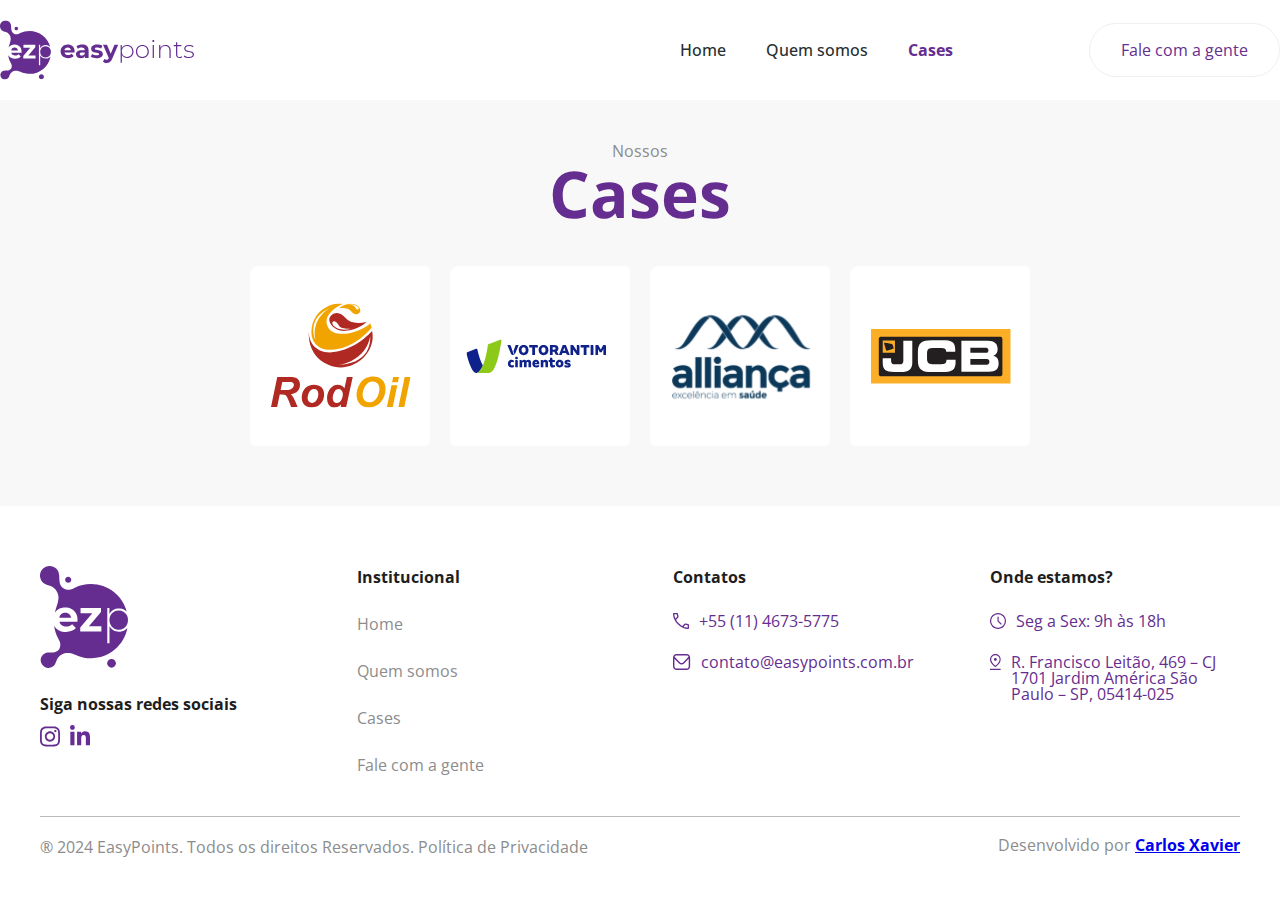
==== cases.html @ 07f741fc "add page cases" ====
<!DOCTYPE html>
<html lang="pt-br">

<head>
    <meta charset="UTF-8">
    <meta name="viewport" content="width=device-width, initial-scale=1.0">
    <title>Cases - EasyPoints Incentivos</title>
    <link rel="stylesheet" href="css/style.css">
    <meta name="description"
        content="Saiba mais sobre a EasyPoints, a plataforma de automação em campanhas de incentivo, única com App 100% personalizado e customizado.">
    <link rel="apple-touch-icon" sizes="180x180" href="favicon/apple-touch-icon.png">
    <link rel="icon" type="image/png" sizes="32x32" href="favicon/favicon-32x32.png">
    <link rel="icon" type="image/png" sizes="16x16" href="favicon/favicon-16x16.png">
    <link rel="manifest" href="favicon/site.webmanifest">
    <meta name="msapplication-TileColor" content="#da532c">
    <meta name="theme-color" content="#ffffff">
</head>

<body>

    <header>
        <div class="menu_mobile">

            <a href="index.html">
                <img src="img/easy-points_logo.svg" alt="Easy points">
            </a>

            <svg class="menu_open" width="64" height="30" viewBox="0 0 64 30" fill="none"
                xmlns="http://www.w3.org/2000/svg">
                <rect width="64" height="2" rx="1" fill="#652d90" />
                <rect y="14" width="42.9589" height="2" rx="1" fill="#652d90" />
                <rect y="28" width="56.9863" height="2" rx="1" fill="#652d90" />
            </svg>

        </div>

        <div class="container_menu" id="container_menu">
            <div class="container_menu_int">
                <div class="area_menu">

                    <svg class="close" width="33" height="32" viewBox="0 0 33 32" fill="none"
                        xmlns="http://www.w3.org/2000/svg">
                        <rect x="0.583984" y="30.4811" width="42.9589" height="2" rx="1"
                            transform="rotate(-45 0.583984 30.4811)" fill="#ffffff" />
                        <rect x="30.9604" y="31.8955" width="42.9589" height="2" rx="1"
                            transform="rotate(-135 30.9604 31.8955)" fill="#ffffff" />
                    </svg>

                    <a href="index.html">
                        <img class="logo_desktop" src="img/easy-points_logo.svg" alt="Easy points">
                    </a>

                    <div class="area_menu_btn">
                        <nav>
                            <ul>
                                <li>
                                    <a href="index.html">Home</a>
                                </li>
                                <li>
                                    <a href="quem_somos.html">Quem somos</a>
                                </li>
                                <li>
                                    <a class="active" href="cases.html">Cases</a>
                                </li>
                            </ul>
                        </nav>

                        <a class="btn_menu_link" href="#">

                            <h2>
                                Fale com a gente
                            </h2>

                        </a>


                    </div>

                </div>
            </div>
        </div>
    </header>



    <div class="container_cases">
        <div class="container_cases_int">
            <div class="area_container_cases">
                <div class="area_titles_cases">
                    <div class="info_cases">
                        <p>
                            Nossos
                        </p>
                    </div>
                    <div class="title_cases">
                        <h2>
                            Cases
                        </h2>
                    </div>
                </div>

                <div class="area_projetos_cases">
                    <div class="detalhes_case">
                        <img src="img_cases/cl-rodoil.svg" alt="">
                        <a href="rodoil/rodoil.html">
                            <div class="area_infos_case">
                                <div class="area_infos_case_int">
                                    <div class="title_info_case">
                                        <h2>
                                            Rodoil na Pista
                                        </h2>
                                    </div>
                                    <div class="sub_title_info_case">
                                        <p>
                                            Saiba mais
                                        </p>
                                    </div>
                                </div>
                            </div>
                        </a>

                    </div>

                    <div class="detalhes_case">
                        <img src="img_cases/cl-votorantim.svg" alt="">
                        <a href="#">
                            <div class="area_infos_case">
                                <div class="area_infos_case_int">
                                    <div class="title_info_case">
                                        <h2>
                                            Viter Points
                                        </h2>
                                    </div>
                                    <div class="sub_title_info_case">
                                        <p>
                                            Saiba mais
                                        </p>
                                    </div>
                                </div>
                            </div>
                        </a>

                    </div>

                    <div class="detalhes_case">
                        <img src="img_cases/cl-allianca.svg" alt="">
                        <a href="#">
                            <div class="area_infos_case">
                                <div class="area_infos_case_int">
                                    <div class="title_info_case">
                                        <h2>
                                            Lidera Alliança
                                        </h2>
                                    </div>
                                    <div class="sub_title_info_case">
                                        <p>
                                            Saiba mais
                                        </p>
                                    </div>
                                </div>
                            </div>
                        </a>

                    </div>

                    <div class="detalhes_case">
                        <img src="img_cases/cl-jcb.svg" alt="">
                        <a href="#">
                            <div class="area_infos_case">
                                <div class="area_infos_case_int">
                                    <div class="title_info_case">
                                        <h2>
                                            JCB
                                        </h2>
                                    </div>
                                    <div class="sub_title_info_case">
                                        <p>
                                            Saiba mais
                                        </p>
                                    </div>
                                </div>
                            </div>
                        </a>

                    </div>

                </div>

            </div>
        </div>
    </div>



    <footer id="footer">
        <div class="container_footer">
            <div class="container_footer_int">
                <div class="area_footer">
                    <div class="area_footer_1">
                        <img class="logo_footer" src="img/eazypoints-footer.svg" alt="">

                        <div class="redes_sociais">
                            <h2>
                                Siga nossas redes sociais
                            </h2>
                            <div class="area_redes_sociais">
                                <a href="#"><img src="img/instagram.svg" alt=""></a>
                                <a href="#"><img src="img/linkedin.svg" alt=""></a>
                            </div>

                        </div>

                    </div>


                    <div class="area_footer_1">

                        <div class="area_2_footer_texts">
                            <div class="title_area_footer">
                                <h2>
                                    Institucional
                                </h2>
                            </div>
                            <a href="index.html">
                                <h2>Home</h2>
                            </a>

                            <a href="quem_somos.html">
                                <h2>Quem somos</h2>
                            </a>

                            <a href="cases.html">
                                <h2 class="active">Cases</h2>
                            </a>

                            <a href="#">
                                <h2>Fale com a gente</h2>
                            </a>


                        </div>

                    </div>

                    <div class="area_footer_1">
                        <div class="area_2_footer_texts">
                            <div class="title_area_footer">
                                <h2>
                                    Contatos
                                </h2>
                            </div>

                            <div class="area_contato">
                                <img src="img/tel.svg" alt="">
                                <div class="info_footer">
                                    <p>
                                        <a href="tel:+551146735775">
                                            +55 (11) 4673-5775
                                        </a>
                                    </p>
                                </div>
                            </div>

                            <div class="area_contato">
                                <img src="img/email.svg" alt="">
                                <div class="info_footer">
                                    <p>
                                        <a href="mailto:contato@easypoints.com.br"
                                            aria-label="contato@easypoints.com.br">
                                            contato@easypoints.com.br
                                        </a>
                                    </p>
                                </div>
                            </div>

                        </div>

                    </div>

                    <div class="area_footer_1">
                        <div class="area_2_footer_texts">
                            <div class="title_area_footer">
                                <h2>
                                    Onde estamos?
                                </h2>
                            </div>

                            <div class="area_contato">
                                <img src="img/horario.svg" alt="">
                                <div class="info_footer">
                                    <p>
                                        Seg a Sex: 9h às 18h
                                    </p>
                                </div>
                            </div>

                            <div class="area_contato">
                                <img src="img/localizacao.svg" alt="">
                                <div class="info_footer">
                                    <p>
                                        <a href="https://maps.app.goo.gl/r9fkbQzHzkMbqe3LA">
                                            R. Francisco Leitão, 469 – CJ 1701 Jardim América São Paulo – SP, 05414-025
                                        </a>
                                    </p>
                                </div>
                            </div>
                        </div>
                    </div>

                </div>

                <div class="area_copy">
                    <div class="title_copy">
                        <p>
                            ® 2024 EasyPoints. Todos os direitos Reservados. Política de Privacidade
                        </p>
                    </div>
                    <div class="desenvolvido">
                        <p>
                            Desenvolvido por <a href="https://carlosxavier.dev.br/" target="_blank">Carlos Xavier</a>
                        </p>
                    </div>
                </div>

            </div>
        </div>
    </footer>



    <script defer src="js/script.js"></script>

</body>

</html>
---- css/style.css ----
@import"https://fonts.googleapis.com/css2?family=Open+Sans:ital,wght@0,300..800;1,300..800&display=swap";*{box-sizing:border-box;font-family:"Open Sans"}body{margin:0px;padding:0px;background-color:#f8f8f8}:root{--color-content-text: #8c8c8c;--color-content-heading: #1e1e1e;--color-content-primary: #652d90}h1,h2,h3,p{margin:0px}header{width:100%;position:fixed;z-index:99;top:0px;background-color:#fff}.menu_open{display:none}.close{display:none}.menu_mobile{display:none}.container_menu{display:flex;justify-content:center;width:100%}.container_menu .container_menu_int{display:flex;justify-content:center;align-items:center;width:100%;max-width:1280px}.container_menu .container_menu_int .area_menu{display:flex;align-items:center;justify-content:space-between;width:100%;padding:20px 0px 20px 0px}.container_menu .container_menu_int .area_menu a{display:flex}.area_menu_btn{display:flex;align-items:center;justify-content:space-between;width:100%;max-width:600px}.area_menu_btn nav{width:100%;max-width:max-content}.area_menu_btn nav ul{display:flex;align-items:center;gap:40px;padding:0px;margin:0px;width:100%;max-width:max-content}.area_menu_btn nav ul li{list-style:none}.area_menu_btn nav ul li .active{color:#652d90;font-weight:bold}.area_menu_btn nav ul li a{color:#283032;font-weight:500;font-size:1em;line-height:100%;transition:all ease 200ms;text-decoration:none}.area_menu_btn nav ul li a:hover{color:#652d90}.area_menu_btn a{text-decoration:none}.area_menu_btn .btn_menu_link{position:relative;padding:1em 2em;border-radius:3em}.area_menu_btn .btn_menu_link h2{font-size:1em;color:var(--color-content-primary);font-weight:400;z-index:1}.area_menu_btn .btn_menu_link:hover h2{color:#fff !important}.area_menu_btn .btn_menu_link:hover::after{opacity:1}.area_menu_btn .btn_menu_link:hover::after h2{color:#fff !important}.area_menu_btn .btn_menu_link:before{content:"";position:absolute;top:0;left:0;right:0;bottom:0;border:1px solid #efefef;border-radius:3em}.area_menu_btn .btn_menu_link:after{content:"";position:absolute;top:0;left:0;right:0;bottom:0;opacity:0;transition:opacity .3s;background:linear-gradient(90deg, #652d90, #9747ff);border-radius:3em}.container_1{display:flex;justify-content:center;width:100%;padding-top:100px}.container_1 .container_1_int{display:flex;justify-content:center;align-items:center;max-width:1280px;width:100%}.container_1 .container_1_int .area_container_1{display:flex;align-items:center;justify-content:center;gap:0px;width:100%}.container_1 .container_1_int .area_container_1 .hero_home{max-width:700px;width:100%;height:auto}.container_1 .container_1_int .area_container_1 .area_text_container_1{display:flex;flex-direction:column;gap:20px;width:100%;max-width:560px}.container_1 .container_1_int .area_container_1 .area_text_container_1 img{max-width:max-content;width:100%;height:auto}.container_1 .container_1_int .area_container_1 .area_text_container_1 .area_titles_container_1{display:flex;flex-direction:column;gap:0px}.container_1 .container_1_int .area_container_1 .area_text_container_1 .area_titles_container_1 .info_container_1 p{font-size:1em;color:var(--color-content-text);font-weight:400}.container_1 .container_1_int .area_container_1 .area_text_container_1 .area_titles_container_1 .title_container_1 h1{font-size:3.3em;color:var(--color-content-heading);font-weight:700}.container_1 .container_1_int .area_container_1 .area_text_container_1 .sub_title_container_1 p{font-size:1.7em;font-weight:700;color:var(--color-content-primary);line-height:130%}.container_1 .container_1_int .area_container_1 .area_text_container_1 .sub_title_container_1 p b{font-weight:800}.container_1 .container_1_int .area_container_1 .area_text_container_1 .sub_info_container_1 p{font-size:1em;color:var(--color-content-text);font-weight:400}.container_1 .container_1_int .area_container_1 .area_text_container_1 .sub_info_container_1 p b{font-weight:700}.container_1 .container_1_int .area_container_1 .area_text_container_1 .area_app_containe_1{display:flex;justify-content:flex-start;align-items:flex-start;gap:20px}.container_1 .container_1_int .area_container_1 .area_text_container_1 .area_app_containe_1 a img{max-width:max-content;width:100%;height:auto}.container_1 .container_1_int .area_container_1 .area_text_container_1 .area_app_containe_1 .sub_info_container_1{max-width:200px;width:100%}.container_1 .container_1_int .area_container_1 .area_text_container_1 .area_app_containe_1 .sub_info_container_1 p{font-size:1em;color:var(--color-content-text);font-weight:400}.container_1 .container_1_int .area_container_1 .area_text_container_1 .area_app_containe_1 .sub_info_container_1 p b{font-weight:700}.container_2{display:flex;justify-content:center;width:100%;padding:60px 0px 60px 0px}.container_2 .container_2_int{display:flex;justify-content:flex-start;align-items:flex-start;flex-direction:column;gap:40px;max-width:1280px;width:100%}.container_2 .container_2_int .area_container_2{display:flex;justify-content:flex-start;align-items:flex-end;gap:20px}.container_2 .container_2_int .area_container_2 .swiper_1{width:100%;height:100%;max-width:380px !important;overflow-y:visible !important}.container_2 .container_2_int .area_container_2 .swiper-button-next,.container_2 .container_2_int .area_container_2 .swiper-button-prev{width:10px}.container_2 .container_2_int .area_container_2 .swiper-slide{display:flex !important;justify-content:center}.container_2 .container_2_int .area_container_2 .area_text_container_2{display:flex;flex-direction:column;gap:10px;width:100%;max-width:460px}.container_2 .container_2_int .area_container_2 .area_text_container_2 .info_container_2 p{font-size:1em;color:var(--color-content-text);font-weight:400}.container_2 .container_2_int .area_container_2 .area_text_container_2 .title_container_2 h2{font-size:2em;font-weight:700;color:var(--color-content-heading);line-height:120%}.container_2 .container_2_int .area_container_2 .area_text_container_2 .title_container_2 h2 b{color:var(--color-content-primary)}.container_2 .container_2_int .area_container_2 .area_text_container_2 .sub_title_container_2 p{font-size:1em;color:var(--color-content-text);font-weight:400}.container_2 .container_2_int .area_box_container_2{display:flex;justify-content:center;align-items:center;gap:20px;max-width:1140px;width:100%}.container_2 .container_2_int .area_box_container_2 .box_container_2:hover{box-shadow:0 .1rem .2rem rgba(0,0,0,.1),0 .33rem 1rem rgba(101,45,144,.2);transform:scale3d(1.02, 1.02, 1.02)}.container_2 .container_2_int .area_box_container_2 .box_container_2{background-color:#fff;width:100%;max-width:300px;height:260px;border-radius:.4rem;box-shadow:0 .03rem .06rem rgba(0,0,0,.1),0 .1rem .3rem rgba(0,0,0,.1);transition-duration:.3s}.container_2 .container_2_int .area_box_container_2 .box_container_2 .box_container_2_int{display:flex;flex-direction:column;gap:20px;padding:40px 20px}.container_2 .container_2_int .area_box_container_2 .box_container_2 .box_container_2_int .title_box_container_2 h2{font-size:1.4em;color:var(--color-content-heading);font-weight:700;line-height:120%;text-rendering:optimizeLegibility}.container_2 .container_2_int .area_box_container_2 .box_container_2 .box_container_2_int .sub_title_box_container_2 p{font-size:1em;color:var(--color-content-heading);font-weight:400}.container_3{display:flex;justify-content:center;width:100%;padding:0px 0px 60px 0px}.container_3 .container_3_int{display:flex;justify-content:center;align-items:center;width:100%;max-width:1280px}.container_3 .container_3_int .area_container_3{display:flex;justify-content:flex-start;align-items:flex-start;gap:60px;width:100%}.container_3 .container_3_int .area_container_3 .pix_ezp{max-width:max-content;width:100%;height:auto}.container_3 .container_3_int .area_container_3 .area_text_container_3{display:flex;flex-direction:column;gap:40px;max-width:620px;width:100%}.container_3 .container_3_int .area_container_3 .area_text_container_3 .area_title_container_3{display:flex;flex-direction:column;gap:20px}.container_3 .container_3_int .area_container_3 .area_text_container_3 .swiper_2{width:100%;height:100%;max-width:640px !important;overflow-y:visible !important}.container_3 .container_3_int .area_container_3 .area_text_container_3 .swiper-button-next,.container_3 .container_3_int .area_container_3 .area_text_container_3 .swiper-button-prev{width:25px}.container_3 .container_3_int .area_container_3 .area_text_container_3 .swiper-slide{display:flex !important;justify-content:center}.container_3 .container_3_int .area_container_3 .area_text_container_3 .swiper-button-prev,.container_3 .container_3_int .area_container_3 .area_text_container_3 .swiper-button-next{top:-15px}.container_3 .container_3_int .area_container_3 .area_text_container_3 .swiper-button-prev{left:0px}.container_3 .container_3_int .area_container_3 .area_text_container_3 .swiper-button-next{left:40px}.container_3 .container_3_int .area_container_3 .area_text_container_3 .area_box_text_container_3{display:flex;flex-direction:column;gap:20px;max-width:320px;width:100%}.container_3 .container_3_int .area_container_3 .area_text_container_3 .area_box_text_container_3 .title_box_container_3 h2{font-size:1.2em;color:var(--color-content-primary);font-weight:700;line-height:120%;text-rendering:optimizeLegibility}.container_3 .container_3_int .area_container_3 .area_text_container_3 .area_box_text_container_3 .sub_title_box_container_3 p{font-size:1em;color:var(--color-content-text);font-weight:400}.container_3 .container_3_int .area_container_3 .area_text_container_3 .title_container_3 h2{font-size:2em;font-weight:700;color:var(--color-content-heading);line-height:120%}.container_3 .container_3_int .area_container_3 .area_text_container_3 .sub_title_container_3 p{font-size:1em;color:var(--color-content-text);font-weight:400}.container_4{display:flex;justify-content:center;width:100%;padding:60px 0px 60px 0px}.container_4 .container_4_int{display:flex;justify-content:center;align-items:center;width:100%;max-width:1280px}.container_4 .container_4_int .area_container_4{display:flex;flex-direction:column;gap:20px;width:100%}.container_4 .container_4_int .area_container_4 .title_container_4 h2{font-size:1.6em;font-weight:700;color:var(--color-content-primary);line-height:120%}.container_4 .container_4_int .area_container_4 .swiper_3{width:100%;height:100%;max-width:1280px !important;overflow-y:visible !important}.container_4 .container_4_int .area_container_4 .swiper-button-next,.container_4 .container_4_int .area_container_4 .swiper-button-prev{width:25px}.container_4 .container_4_int .area_container_4 .swiper-slide{display:flex !important;justify-content:center}.container_4 .container_4_int .area_container_4 .swiper-slide img{max-width:max-content;width:100%;height:auto}.container_5{display:flex;justify-content:center;width:100%;background-color:#652d90;padding:60px 0px 60px 0px;border-radius:30px}.container_5 .container_5_int{display:flex;justify-content:center;align-items:center;width:100%;max-width:1280px}.container_5 .container_5_int .area_container_5{display:flex;justify-content:center;align-items:center;flex-direction:column;gap:40px;width:100%}.container_5 .container_5_int .area_container_5 .area_low_code{display:flex;align-items:center;flex-direction:column;text-align:center;gap:40px;width:100%;max-width:720px}.container_5 .container_5_int .area_container_5 .area_low_code .lowcode{max-width:max-content;width:100%;height:auto}.container_5 .container_5_int .area_container_5 .area_low_code .area_titles_low_code{display:flex;flex-direction:column;gap:10px}.container_5 .container_5_int .area_container_5 .area_low_code .area_titles_low_code .title_low_code h2{font-size:1.8em;font-weight:600;color:#fff;line-height:120%}.container_5 .container_5_int .area_container_5 .area_low_code .area_titles_low_code .title_low_code h2 b{font-weight:800}.container_5 .container_5_int .area_container_5 .area_low_code .area_titles_low_code .sub_title_low_code p{font-size:1.2em;font-weight:400;color:#fff;line-height:120%}.container_5 .container_5_int .area_container_5 .area_beneficios{display:flex;justify-content:center;align-items:center;gap:60px}.container_5 .container_5_int .area_container_5 .area_beneficios .area_icones{display:flex;flex-direction:column;gap:20px;max-width:380px;width:100%}.container_5 .container_5_int .area_container_5 .area_beneficios .area_icones .icones_beneficios{display:flex;align-items:flex-start;gap:20px;width:100%}.container_5 .container_5_int .area_container_5 .area_beneficios .area_icones .icones_beneficios .area_text_beneficios{display:flex;flex-direction:column;gap:10px}.container_5 .container_5_int .area_container_5 .area_beneficios .area_icones .icones_beneficios .area_text_beneficios .title_beneficios h2{font-size:1.4em;font-weight:700;color:#fff;line-height:120%}.container_5 .container_5_int .area_container_5 .area_beneficios .area_icones .icones_beneficios .area_text_beneficios .sub_title_beneficios p{font-size:1.2em;font-weight:400;color:#fff;line-height:120%}.container_5 .container_5_int .area_container_5 .area_beneficios .area_player{width:720px;max-width:100%;height:auto}.container_5 .container_5_int .area_container_5 .area_beneficios .icon_video{transition:all ease}.container_5 .container_5_int .area_container_5 .area_beneficios .icon_video{-webkit-animation:move_icon 700ms ease-in-out;-moz-animation:move_icon 700ms ease-in-out;-o-animation:move_icon 700ms ease-in-out;animation:move_icon 700ms ease-in-out;animation-iteration-count:infinite;animation-direction:alternate;cursor:pointer;max-width:100px;width:100%;height:auto}@keyframes move_icon{from{transform:scale3d(1, 1, 1)}to{transform:scale3d(1.2, 1.2, 1.2)}}.container_5 .container_5_int .area_container_5 .area_beneficios .thumb_1{display:flex;align-items:center;justify-content:center;background-color:rgba(0,0,0,0);background-repeat:no-repeat;background-size:cover;width:100%;height:100%;position:absolute;left:0%;right:0%;top:0%;bottom:0%;margin:auto;background-position:center;cursor:pointer;z-index:1}.container_5 .container_5_int .area_container_5 .area_beneficios .thumb_2{display:none;align-items:center;justify-content:center;background-color:rgba(0,0,0,0);background-repeat:no-repeat;background-size:cover;width:100%;height:100%;position:absolute;left:0%;right:0%;top:0%;bottom:0%;margin:auto;background-position:center;cursor:pointer;z-index:1}.container_5 .container_5_int .area_container_5 .area_beneficios .up_container{position:relative;padding-bottom:56.2%;max-height:90vh}.container_5 .container_5_int .area_container_5 .area_beneficios .up_container .player-wrapper{top:0;height:100%;width:100%}.container_5 .container_5_int .area_container_5 .area_beneficios .up_container .player-wrapper video,.container_5 .container_5_int .area_container_5 .area_beneficios .up_container .player-wrapper iframe,.container_5 .container_5_int .area_container_5 .area_beneficios .up_container .player-wrapper>div{border:none;width:100%;height:100%;position:absolute;border-radius:20px}.container_faq{display:flex;justify-content:center;width:100%;padding:60px 0px 60px 0px}.container_faq .container_faq_int{display:flex;justify-content:center;align-items:center;width:100%;max-width:1200px}.container_faq .container_faq_int .area_faq{display:flex;flex-direction:column;align-items:center;max-width:1000px;width:100%;gap:40px}.container_faq .container_faq_int .area_faq .title_faq_quests h2{font-size:2em;font-weight:700;color:var(--color-content-heading);line-height:120%}.container_faq .container_faq_int .area_faq .title_faq_quests h2 b{color:var(--color-content-primary)}.container_faq .container_faq_int .area_faq .faq_quests{display:flex;align-items:center;justify-content:center;flex-direction:column;max-width:980px;width:100%}.container_faq .container_faq_int .area_faq .faq_quests .title_faq_total{display:flex;flex-direction:column;gap:20px;align-items:center;max-width:940px;width:100%}.container_faq .container_faq_int .area_faq .faq_quests .title_faq_total .quest{display:flex;align-items:center;gap:40px;width:100%;cursor:pointer;border-radius:1.25rem;padding:2.25rem;background-color:#fff;box-shadow:0 5px 16px rgba(0,0,0,.06);z-index:1}.container_faq .container_faq_int .area_faq .faq_quests .title_faq_total .quest h2{font-size:1.4em;font-weight:bold;color:#222;margin:0px}.container_faq .container_faq_int .area_faq .faq_quests .title_faq_total .aswer{overflow:hidden;max-height:0px;opacity:0;transition:all ease-in-out 400ms;transform:scaleY(0.2);transform-origin:top;background-color:#fff;width:100%;z-index:0}.container_faq .container_faq_int .area_faq .faq_quests .title_faq_total .aswer h2{font-size:1.2em;color:#222;font-weight:400;margin:0px}.btn_2{overflow:hidden;max-height:0px;opacity:0;transition:all ease-in-out 400ms}.aswer.open{margin-bottom:40px}.open{display:flex;height:fit-content;max-height:100% !important;transition:all ease-in-out 400ms;opacity:1 !important;transform:scaleY(1) !important;margin-top:-40px;margin-bottom:20px;padding:2.8rem 2.25rem 2.25rem 2.25rem;border-radius:1.25rem}.close h2{color:#7b23ee}.btn_open{opacity:1;max-height:100% !important;transition:all ease-in-out 400ms}.btn_close{opacity:0;transition:all ease-in-out 400ms}footer{width:100%;padding:60px 0px 40px 0px;background-color:#fff}.container_footer{display:flex;width:100%;justify-content:center}.container_footer_int{display:flex;max-width:1200px;width:100%;justify-content:space-between;flex-direction:column;gap:40px}.container_footer_int .area_copy{display:flex;justify-content:space-between;width:100%;border-top:1px solid rgba(140,140,140,.6);padding:1.25rem 0rem}.container_footer_int .area_copy .title_copy p{font-size:1em;color:var(--color-content-text);line-height:125%}.container_footer_int .area_copy .desenvolvido p{font-size:1em;color:var(--color-content-text);line-height:100%}.container_footer_int .area_copy .desenvolvido p a{font-weight:bold}.area_footer{display:flex;justify-content:space-between;align-items:flex-start;width:100%}.area_footer_1{display:flex;flex-direction:column;gap:25px;max-width:250px;width:100%}.area_footer_1 .area_footer_texts{display:flex;flex-direction:column;gap:25px}.area_footer_1 .area_footer_texts h2{font-size:1em;font-weight:400;color:var(--color-content-primary);margin:0px}.area_footer_1 .logo_footer{width:100%;max-width:88px;height:auto}.area_footer_1 .redes_sociais{display:flex;flex-direction:column;gap:10px;width:100%}.area_footer_1 .redes_sociais h2{color:var(--color-content-heading);font-weight:bold;font-size:16px}.area_footer_1 .redes_sociais .area_redes_sociais{display:flex;gap:10px}.area_footer_1 .redes_sociais .area_redes_sociais a img{max-width:20px;width:100%}.area_footer_1 .area_2_footer_texts{display:flex;flex-direction:column;gap:25px}.area_footer_1 .area_2_footer_texts .area_contato{display:flex;align-items:flex-start;gap:10px}.area_footer_1 .area_2_footer_texts .area_contato .info_footer p{font-size:1em;color:var(--color-content-primary);line-height:100%}.area_footer_1 .area_2_footer_texts .area_contato .info_footer p a{font-size:1em;color:var(--color-content-primary);line-height:100%}.area_footer_1 .area_2_footer_texts .title_area_footer h2{color:var(--color-content-heading);font-weight:bold;font-size:1em}.area_footer_1 .area_2_footer_texts a{text-decoration:none}.area_footer_1 .area_2_footer_texts h2{color:#8c8c8c;font-weight:400;font-size:1em}@media(max-width: 1024px){.menu_mobile{display:flex;justify-content:space-between;align-items:center;max-width:1280px;padding:20px 20px 20px 20px}@keyframes move{0%{left:-100%}100%{left:0px}}.menu_open{display:flex}.close{display:flex;position:absolute;top:20px;left:20px}#container_menu{display:none;width:100%;height:100vh;opacity:1;background:rgba(101,45,144,.7568627451);position:fixed;top:0px;z-index:99;transition:all ease 400ms}.container_menu{display:flex;justify-content:center;width:100%;height:100%}.container_menu_int{display:flex;justify-content:center;align-items:center;width:100%}.area_menu{flex-direction:column;width:100%}.area_close{display:flex;justify-content:center;align-items:center;width:100%;position:fixed;top:40px}.area_close_int{display:flex;align-items:center;justify-content:space-between;width:100%;max-width:1220px}.close{cursor:pointer;max-width:max-content;width:100%}.area_menu nav{width:100%}.area_menu nav ul{display:flex;align-items:center;flex-direction:column;gap:25px;justify-content:center;margin:0px;padding:0px}.logo_desktop{display:none}.area_menu nav ul a{font-size:30px;color:#fff}.area_menu nav ul a:hover{color:#fff}.container_1{padding:100px 0px 0px 0px}.container_1 .container_1_int .area_container_1{flex-direction:column-reverse;gap:40px;padding:0px 20px}.container_2 .container_2_int .area_container_2{flex-direction:column;align-items:center;width:100%;padding:0px 20px}.container_2 .container_2_int .area_box_container_2{flex-wrap:wrap}.container_3 .container_3_int .area_container_3{flex-direction:column;align-items:center;padding:0px 20px}.container_4 .container_4_int .area_container_4{align-items:center;justify-content:center}.container_5 .container_5_int .area_container_5 .area_low_code{padding:0px 20px}.container_5 .container_5_int .area_container_5 .area_beneficios{flex-direction:column}.container_faq .container_faq_int .area_faq{padding:0px 20px}.area_footer{flex-wrap:wrap;padding:0px 20px}footer{padding:60px 0px 20px 0px}.container_footer_int .area_copy{padding:1.25rem;flex-wrap:wrap;gap:20px}}@media(max-width: 768px){.container_5 .container_5_int .area_container_5 .area_beneficios .area_player{width:480px}}@media(max-width: 480px){.container_1 .container_1_int .area_container_1 .area_text_container_1 .area_titles_container_1 .title_container_1 h1{font-size:2.8em}.container_1 .container_1_int .area_container_1 .area_text_container_1 .sub_title_container_1 p{font-size:1.5em}.container_2 .container_2_int .area_box_container_2{padding:0px 20px}.container_2 .container_2_int .area_box_container_2 .box_container_2{max-width:100%;height:auto}.container_2 .container_2_int .area_container_2 .area_text_container_2 .title_container_2 h2{font-size:1.6em}.container_3 .container_3_int{gap:0px}.container_3 .container_3_int .area_container_3 .area_text_container_3 .title_container_3 h2{font-size:1.6em}.container_3 .container_3_int .area_container_3 .area_text_container_3 .swiper-slide{justify-content:flex-start}.container_4{padding:40px 0px 40px 0px}.container_4 .container_4_int .area_container_4{padding:0px 20px}.container_4 .container_4_int .area_container_4 .title_container_4 h2{text-align:center}.container_5 .container_5_int .area_container_5{padding:0px 20px}.container_5 .container_5_int .area_container_5 .area_low_code .area_titles_low_code .title_low_code h2{font-size:1.4em}.container_5 .container_5_int .area_container_5 .area_beneficios .area_icones .icones_beneficios .area_text_beneficios .title_beneficios h2{font-size:1.2em}.container_5 .container_5_int .area_container_5 .area_beneficios .area_icones .icones_beneficios .area_text_beneficios .sub_title_beneficios p{font-size:1em}.container_5 .container_5_int .area_container_5 .area_beneficios .area_player{width:350px}.container_faq .container_faq_int .area_faq .faq_quests .title_faq_total .quest h2{font-size:1.2em}.container_faq .container_faq_int .area_faq .faq_quests .title_faq_total .aswer h2{font-size:1em}.area_footer{gap:40px}}.container_1_qs{display:flex;justify-content:center;width:100%;padding:140px 0px 60px 0px}.container_1_qs .container_1_qs_int{display:flex;justify-content:center;align-items:center;width:100%;max-width:1280px}.container_1_qs .container_1_qs_int .area_container_1_qs{display:flex;justify-content:center;align-items:center;gap:40px;width:100%}.container_1_qs .container_1_qs_int .area_container_1_qs img{max-width:max-content;width:100%;height:auto}.container_1_qs .container_1_qs_int .area_container_1_qs .area_text_container_1_qs{display:flex;flex-direction:column;gap:20px;max-width:620px;width:100%}.container_1_qs .container_1_qs_int .area_container_1_qs .area_text_container_1_qs .title_continer_1_qs h2{font-size:6em;font-weight:700;color:var(--color-content-primary);line-height:100%}.container_1_qs .container_1_qs_int .area_container_1_qs .area_text_container_1_qs .sub_title_continer_1_qs p{font-size:1em;color:var(--color-content-heading);font-weight:400}.container_1_qs .container_1_qs_int .area_container_1_qs .area_text_container_1_qs .sub_title_continer_1_qs p b{font-weight:bold}.container_2_qs{display:flex;justify-content:center;width:100%;padding:0px 0px 60px 0px;position:relative;z-index:1}.container_2_qs .logo_ezp{position:absolute;width:100%;max-width:max-content;opacity:.4;right:0px;z-index:0;top:-60px}.container_2_qs .container_2_qs_int{display:flex;justify-content:center;align-items:center;max-width:1280px;width:100%}.container_2_qs .container_2_qs_int .area_container_2_qs{display:flex;justify-content:center;align-items:flex-start;flex-direction:column;gap:20px;width:100%;max-width:620px}.container_2_qs .container_2_qs_int .area_container_2_qs .title_container_2_qs h2{font-size:2em;font-weight:700;color:var(--color-content-heading);line-height:120%}.container_2_qs .container_2_qs_int .area_container_2_qs .ssub_title_container_2_qs p{font-size:1.2em;font-weight:400;color:var(--color-content-heading);line-height:120%}.container_2_qs .container_2_qs_int .area_container_2_qs .ssub_title_container_2_qs p b{font-weight:bold}.container_3_qs{display:flex;justify-content:center;width:100%;position:relative;z-index:1}.container_3_qs .container_3_qs_int{display:flex;justify-content:center;align-items:center;width:100%;max-width:1280px}.container_3_qs .container_3_qs_int .area_container_3_qs{display:flex;flex-direction:column;gap:40px;width:100%;max-width:1000px}.container_3_qs .container_3_qs_int .area_container_3_qs .box_container_3_qs{padding:4rem;background-color:var(--color-content-primary);border-radius:30px}.container_3_qs .container_3_qs_int .area_container_3_qs .box_container_3_qs .box_container_3_qs_int{display:flex;flex-direction:column;align-items:flex-start;justify-content:center;gap:20px;width:100%}.container_3_qs .container_3_qs_int .area_container_3_qs .box_container_3_qs .box_container_3_qs_int .swiper_2{width:100%;height:100%;max-width:640px !important;overflow-y:visible !important}.container_3_qs .container_3_qs_int .area_container_3_qs .box_container_3_qs .box_container_3_qs_int .swiper-button-next,.container_3_qs .container_3_qs_int .area_container_3_qs .box_container_3_qs .box_container_3_qs_int .swiper-button-prev{width:25px}.container_3_qs .container_3_qs_int .area_container_3_qs .box_container_3_qs .box_container_3_qs_int .swiper-slide{display:flex !important;justify-content:center}.container_3_qs .container_3_qs_int .area_container_3_qs .box_container_3_qs .box_container_3_qs_int .swiper-button-prev,.container_3_qs .container_3_qs_int .area_container_3_qs .box_container_3_qs .box_container_3_qs_int .swiper-button-next{top:-25px;background-color:#fff;border-radius:20px;height:30px;width:30px}.container_3_qs .container_3_qs_int .area_container_3_qs .box_container_3_qs .box_container_3_qs_int .swiper-button-prev{left:0px}.container_3_qs .container_3_qs_int .area_container_3_qs .box_container_3_qs .box_container_3_qs_int .swiper-button-next{left:40px}.container_3_qs .container_3_qs_int .area_container_3_qs .box_container_3_qs .box_container_3_qs_int .area_box_text_container_3{display:flex;flex-direction:column;gap:20px;max-width:320px;width:100%}.container_3_qs .container_3_qs_int .area_container_3_qs .box_container_3_qs .box_container_3_qs_int .area_box_text_container_3 .title_box_container_3 h2{font-size:1.2em;color:#fff;font-weight:700;line-height:120%;text-rendering:optimizeLegibility}.container_3_qs .container_3_qs_int .area_container_3_qs .box_container_3_qs .box_container_3_qs_int .area_box_text_container_3 .sub_title_box_container_3 p{font-size:1em;color:#fff;font-weight:400}.container_3_qs .container_3_qs_int .area_container_3_qs .box_container_3_qs .box_container_3_qs_int .title_container_3_qs h2{font-size:2em;font-weight:700;color:#fff;line-height:120%}.container_3_qs .container_3_qs_int .area_container_3_qs .box_container_3_qs .box_container_3_qs_int .sub_title_container_3_qs p{font-size:1.2em;font-weight:400;color:#fff;line-height:120%}@media(max-width: 1024px){.container_1_qs .container_1_qs_int .area_container_1_qs{flex-direction:column;padding:0px 20px}.container_1_qs .container_1_qs_int .area_container_1_qs .area_text_container_1_qs{align-items:center;justify-content:center;text-align:center}.container_1_qs .container_1_qs_int .area_container_1_qs .area_text_container_1_qs .title_continer_1_qs h2{font-size:3em}.container_2_qs .container_2_qs_int .area_container_2_qs{padding:0px 20px}.container_3_qs .container_3_qs_int .area_container_3_qs{padding:0px 20px}.container_3_qs .container_3_qs_int .area_container_3_qs .box_container_3_qs.area_2{padding:4rem 3rem 2rem 3rem}}@media(max-width: 480px){.container_1_qs .container_1_qs_int .area_container_1_qs{gap:20px}.container_2_qs .logo_ezp{display:none}.container_3_qs .container_3_qs_int .area_container_3_qs .box_container_3_qs{padding:2rem}}.container_cases{display:flex;justify-content:center;width:100%;padding:140px 0px 60px 0px}.container_cases .container_cases_int{display:flex;justify-content:center;align-items:center;width:100%;max-width:1280px}.container_cases .container_cases_int .area_container_cases{display:flex;justify-content:center;align-items:center;flex-direction:column;gap:40px;width:100%}.container_cases .container_cases_int .area_container_cases .area_titles_cases{display:flex;align-items:center;flex-direction:column;gap:0px}.container_cases .container_cases_int .area_container_cases .area_titles_cases .info_cases p{font-size:1em;color:var(--color-content-text);font-weight:400}.container_cases .container_cases_int .area_container_cases .area_titles_cases .title_cases h2{font-size:4em;color:var(--color-content-primary);font-weight:700;line-height:100%}.container_cases .container_cases_int .area_container_cases .area_projetos_cases{display:flex;justify-content:center;align-items:center;gap:20px;width:100%;flex-wrap:wrap}.container_cases .container_cases_int .area_container_cases .area_projetos_cases .detalhes_case:hover>a .area_infos_case{opacity:1}.container_cases .container_cases_int .area_container_cases .area_projetos_cases .detalhes_case{position:relative;display:flex}.container_cases .container_cases_int .area_container_cases .area_projetos_cases .detalhes_case img{max-width:max-content;width:100%;height:auto;border-radius:5px}.container_cases .container_cases_int .area_container_cases .area_projetos_cases .detalhes_case a .area_infos_case{opacity:0;border-radius:6px;position:absolute;left:0px;top:0px;bottom:0px;right:0px;background:rgba(101,45,144,.9);transition:opacity .3s}.container_cases .container_cases_int .area_container_cases .area_projetos_cases .detalhes_case a .area_infos_case .area_infos_case_int{display:flex;align-items:center;justify-content:flex-end;flex-direction:column;text-align:center;height:100%;padding:1rem 1rem 2rem 1rem;gap:10px}.container_cases .container_cases_int .area_container_cases .area_projetos_cases .detalhes_case a .area_infos_case .area_infos_case_int .title_info_case h2{font-size:1.2em;color:#fff;font-weight:bold}.container_cases .container_cases_int .area_container_cases .area_projetos_cases .detalhes_case a .area_infos_case .area_infos_case_int .sub_title_info_case p{font-size:1em;color:#fff;font-weight:400}@media(max-width: 480px){.container_cases .container_cases_int .area_container_cases{padding:0px 20px}.container_cases .container_cases_int .area_container_cases .area_titles_cases .title_cases h2{font-size:3em}}.container_projeto{display:flex;justify-content:center;width:100%;padding:140px 0px 60px 0px}.container_projeto .container_projeto_int{display:flex;justify-content:center;align-items:center;width:100%;max-width:1280px}.container_projeto .container_projeto_int .area_projeto{display:flex;justify-content:center;align-items:flex-start;gap:0px;width:100%;max-width:max-content}.container_projeto .container_projeto_int .area_projeto .swiper_1{width:100%;height:100%;max-width:500px !important}.container_projeto .container_projeto_int .area_projeto .swiper-button-next,.container_projeto .container_projeto_int .area_projeto .swiper-button-prev{width:25px;height:25px;background-color:#fff;border-radius:20px}.container_projeto .container_projeto_int .area_projeto .swiper-slide{display:flex !important;justify-content:center}.container_projeto .container_projeto_int .area_projeto .area_text_projeto{display:flex;flex-direction:column;gap:20px;max-width:620px;width:100%}.container_projeto .container_projeto_int .area_projeto .area_text_projeto .title_projeto h2{font-size:4em;font-weight:700;color:var(--color-content-primary);line-height:120%}.container_projeto .container_projeto_int .area_projeto .area_text_projeto .sub_title_projeto p{font-size:1.2em;font-weight:400;color:var(--color-content-text);line-height:120%}@media(max-width: 1024px){.container_projeto .container_projeto_int .area_projeto{flex-direction:column-reverse;gap:40px;padding:0px 20px}.container_projeto .container_projeto_int .area_projeto .area_text_projeto .title_projeto h2{font-size:2.5em}}
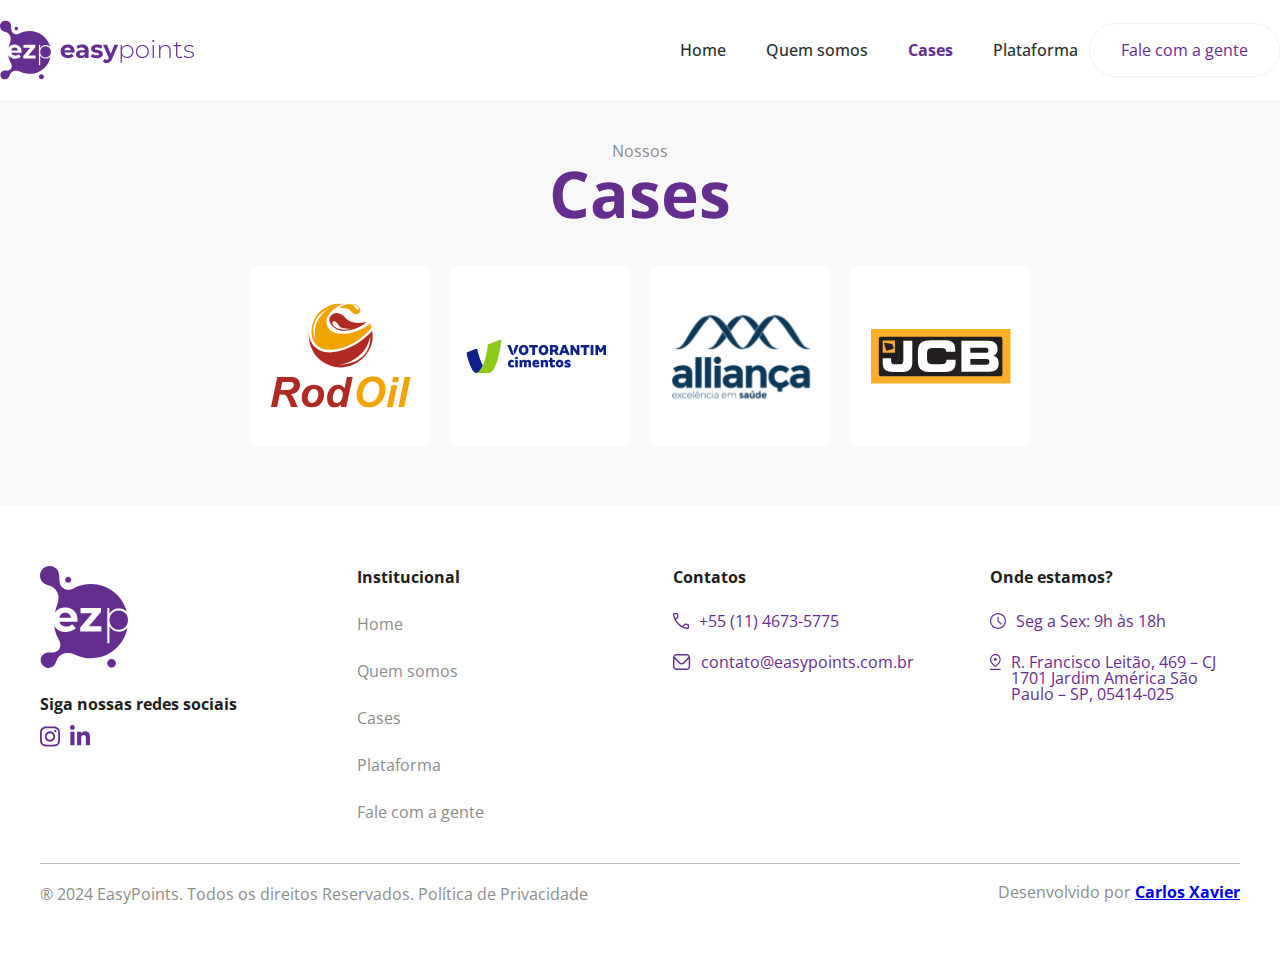
==== commit 016ab06b: "add link plataforma" ====
--- a/cases.html
+++ b/cases.html
@@ -62,10 +62,13 @@
                                 <li>
                                     <a class="active" href="cases.html">Cases</a>
                                 </li>
+                                <li>
+                                    <a href="plataforma.html">Plataforma</a>
+                                </li>
                             </ul>
                         </nav>
 
-                        <a class="btn_menu_link" href="#">
+                        <a class="btn_menu_link" href="contato.html">
 
                             <h2>
                                 Fale com a gente
@@ -123,7 +126,7 @@
 
                     <div class="detalhes_case">
                         <img src="img_cases/cl-votorantim.svg" alt="">
-                        <a href="#">
+                        <a href="viter/viter.html">
                             <div class="area_infos_case">
                                 <div class="area_infos_case_int">
                                     <div class="title_info_case">
@@ -144,7 +147,7 @@
 
                     <div class="detalhes_case">
                         <img src="img_cases/cl-allianca.svg" alt="">
-                        <a href="#">
+                        <a href="allianca/allianca.html">
                             <div class="area_infos_case">
                                 <div class="area_infos_case_int">
                                     <div class="title_info_case">
@@ -165,7 +168,7 @@
 
                     <div class="detalhes_case">
                         <img src="img_cases/cl-jcb.svg" alt="">
-                        <a href="#">
+                        <a href="jcb/jcb.html">
                             <div class="area_infos_case">
                                 <div class="area_infos_case_int">
                                     <div class="title_info_case">
@@ -231,6 +234,10 @@
 
                             <a href="cases.html">
                                 <h2 class="active">Cases</h2>
+                            </a>
+
+                            <a href="plataforma.html">
+                                <h2>Plataforma</h2>
                             </a>
 
                             <a href="#">
--- a/css/style.css
+++ b/css/style.css
@@ -1 +1 @@
-@import"https://fonts.googleapis.com/css2?family=Open+Sans:ital,wght@0,300..800;1,300..800&display=swap";*{box-sizing:border-box;font-family:"Open Sans"}body{margin:0px;padding:0px;background-color:#f8f8f8}:root{--color-content-text: #8c8c8c;--color-content-heading: #1e1e1e;--color-content-primary: #652d90}h1,h2,h3,p{margin:0px}header{width:100%;position:fixed;z-index:99;top:0px;background-color:#fff}.menu_open{display:none}.close{display:none}.menu_mobile{display:none}.container_menu{display:flex;justify-content:center;width:100%}.container_menu .container_menu_int{display:flex;justify-content:center;align-items:center;width:100%;max-width:1280px}.container_menu .container_menu_int .area_menu{display:flex;align-items:center;justify-content:space-between;width:100%;padding:20px 0px 20px 0px}.container_menu .container_menu_int .area_menu a{display:flex}.area_menu_btn{display:flex;align-items:center;justify-content:space-between;width:100%;max-width:600px}.area_menu_btn nav{width:100%;max-width:max-content}.area_menu_btn nav ul{display:flex;align-items:center;gap:40px;padding:0px;margin:0px;width:100%;max-width:max-content}.area_menu_btn nav ul li{list-style:none}.area_menu_btn nav ul li .active{color:#652d90;font-weight:bold}.area_menu_btn nav ul li a{color:#283032;font-weight:500;font-size:1em;line-height:100%;transition:all ease 200ms;text-decoration:none}.area_menu_btn nav ul li a:hover{color:#652d90}.area_menu_btn a{text-decoration:none}.area_menu_btn .btn_menu_link{position:relative;padding:1em 2em;border-radius:3em}.area_menu_btn .btn_menu_link h2{font-size:1em;color:var(--color-content-primary);font-weight:400;z-index:1}.area_menu_btn .btn_menu_link:hover h2{color:#fff !important}.area_menu_btn .btn_menu_link:hover::after{opacity:1}.area_menu_btn .btn_menu_link:hover::after h2{color:#fff !important}.area_menu_btn .btn_menu_link:before{content:"";position:absolute;top:0;left:0;right:0;bottom:0;border:1px solid #efefef;border-radius:3em}.area_menu_btn .btn_menu_link:after{content:"";position:absolute;top:0;left:0;right:0;bottom:0;opacity:0;transition:opacity .3s;background:linear-gradient(90deg, #652d90, #9747ff);border-radius:3em}.container_1{display:flex;justify-content:center;width:100%;padding-top:100px}.container_1 .container_1_int{display:flex;justify-content:center;align-items:center;max-width:1280px;width:100%}.container_1 .container_1_int .area_container_1{display:flex;align-items:center;justify-content:center;gap:0px;width:100%}.container_1 .container_1_int .area_container_1 .hero_home{max-width:700px;width:100%;height:auto}.container_1 .container_1_int .area_container_1 .area_text_container_1{display:flex;flex-direction:column;gap:20px;width:100%;max-width:560px}.container_1 .container_1_int .area_container_1 .area_text_container_1 img{max-width:max-content;width:100%;height:auto}.container_1 .container_1_int .area_container_1 .area_text_container_1 .area_titles_container_1{display:flex;flex-direction:column;gap:0px}.container_1 .container_1_int .area_container_1 .area_text_container_1 .area_titles_container_1 .info_container_1 p{font-size:1em;color:var(--color-content-text);font-weight:400}.container_1 .container_1_int .area_container_1 .area_text_container_1 .area_titles_container_1 .title_container_1 h1{font-size:3.3em;color:var(--color-content-heading);font-weight:700}.container_1 .container_1_int .area_container_1 .area_text_container_1 .sub_title_container_1 p{font-size:1.7em;font-weight:700;color:var(--color-content-primary);line-height:130%}.container_1 .container_1_int .area_container_1 .area_text_container_1 .sub_title_container_1 p b{font-weight:800}.container_1 .container_1_int .area_container_1 .area_text_container_1 .sub_info_container_1 p{font-size:1em;color:var(--color-content-text);font-weight:400}.container_1 .container_1_int .area_container_1 .area_text_container_1 .sub_info_container_1 p b{font-weight:700}.container_1 .container_1_int .area_container_1 .area_text_container_1 .area_app_containe_1{display:flex;justify-content:flex-start;align-items:flex-start;gap:20px}.container_1 .container_1_int .area_container_1 .area_text_container_1 .area_app_containe_1 a img{max-width:max-content;width:100%;height:auto}.container_1 .container_1_int .area_container_1 .area_text_container_1 .area_app_containe_1 .sub_info_container_1{max-width:200px;width:100%}.container_1 .container_1_int .area_container_1 .area_text_container_1 .area_app_containe_1 .sub_info_container_1 p{font-size:1em;color:var(--color-content-text);font-weight:400}.container_1 .container_1_int .area_container_1 .area_text_container_1 .area_app_containe_1 .sub_info_container_1 p b{font-weight:700}.container_2{display:flex;justify-content:center;width:100%;padding:60px 0px 60px 0px}.container_2 .container_2_int{display:flex;justify-content:flex-start;align-items:flex-start;flex-direction:column;gap:40px;max-width:1280px;width:100%}.container_2 .container_2_int .area_container_2{display:flex;justify-content:flex-start;align-items:flex-end;gap:20px}.container_2 .container_2_int .area_container_2 .swiper_1{width:100%;height:100%;max-width:380px !important;overflow-y:visible !important}.container_2 .container_2_int .area_container_2 .swiper-button-next,.container_2 .container_2_int .area_container_2 .swiper-button-prev{width:10px}.container_2 .container_2_int .area_container_2 .swiper-slide{display:flex !important;justify-content:center}.container_2 .container_2_int .area_container_2 .area_text_container_2{display:flex;flex-direction:column;gap:10px;width:100%;max-width:460px}.container_2 .container_2_int .area_container_2 .area_text_container_2 .info_container_2 p{font-size:1em;color:var(--color-content-text);font-weight:400}.container_2 .container_2_int .area_container_2 .area_text_container_2 .title_container_2 h2{font-size:2em;font-weight:700;color:var(--color-content-heading);line-height:120%}.container_2 .container_2_int .area_container_2 .area_text_container_2 .title_container_2 h2 b{color:var(--color-content-primary)}.container_2 .container_2_int .area_container_2 .area_text_container_2 .sub_title_container_2 p{font-size:1em;color:var(--color-content-text);font-weight:400}.container_2 .container_2_int .area_box_container_2{display:flex;justify-content:center;align-items:center;gap:20px;max-width:1140px;width:100%}.container_2 .container_2_int .area_box_container_2 .box_container_2:hover{box-shadow:0 .1rem .2rem rgba(0,0,0,.1),0 .33rem 1rem rgba(101,45,144,.2);transform:scale3d(1.02, 1.02, 1.02)}.container_2 .container_2_int .area_box_container_2 .box_container_2{background-color:#fff;width:100%;max-width:300px;height:260px;border-radius:.4rem;box-shadow:0 .03rem .06rem rgba(0,0,0,.1),0 .1rem .3rem rgba(0,0,0,.1);transition-duration:.3s}.container_2 .container_2_int .area_box_container_2 .box_container_2 .box_container_2_int{display:flex;flex-direction:column;gap:20px;padding:40px 20px}.container_2 .container_2_int .area_box_container_2 .box_container_2 .box_container_2_int .title_box_container_2 h2{font-size:1.4em;color:var(--color-content-heading);font-weight:700;line-height:120%;text-rendering:optimizeLegibility}.container_2 .container_2_int .area_box_container_2 .box_container_2 .box_container_2_int .sub_title_box_container_2 p{font-size:1em;color:var(--color-content-heading);font-weight:400}.container_3{display:flex;justify-content:center;width:100%;padding:0px 0px 60px 0px}.container_3 .container_3_int{display:flex;justify-content:center;align-items:center;width:100%;max-width:1280px}.container_3 .container_3_int .area_container_3{display:flex;justify-content:flex-start;align-items:flex-start;gap:60px;width:100%}.container_3 .container_3_int .area_container_3 .pix_ezp{max-width:max-content;width:100%;height:auto}.container_3 .container_3_int .area_container_3 .area_text_container_3{display:flex;flex-direction:column;gap:40px;max-width:620px;width:100%}.container_3 .container_3_int .area_container_3 .area_text_container_3 .area_title_container_3{display:flex;flex-direction:column;gap:20px}.container_3 .container_3_int .area_container_3 .area_text_container_3 .swiper_2{width:100%;height:100%;max-width:640px !important;overflow-y:visible !important}.container_3 .container_3_int .area_container_3 .area_text_container_3 .swiper-button-next,.container_3 .container_3_int .area_container_3 .area_text_container_3 .swiper-button-prev{width:25px}.container_3 .container_3_int .area_container_3 .area_text_container_3 .swiper-slide{display:flex !important;justify-content:center}.container_3 .container_3_int .area_container_3 .area_text_container_3 .swiper-button-prev,.container_3 .container_3_int .area_container_3 .area_text_container_3 .swiper-button-next{top:-15px}.container_3 .container_3_int .area_container_3 .area_text_container_3 .swiper-button-prev{left:0px}.container_3 .container_3_int .area_container_3 .area_text_container_3 .swiper-button-next{left:40px}.container_3 .container_3_int .area_container_3 .area_text_container_3 .area_box_text_container_3{display:flex;flex-direction:column;gap:20px;max-width:320px;width:100%}.container_3 .container_3_int .area_container_3 .area_text_container_3 .area_box_text_container_3 .title_box_container_3 h2{font-size:1.2em;color:var(--color-content-primary);font-weight:700;line-height:120%;text-rendering:optimizeLegibility}.container_3 .container_3_int .area_container_3 .area_text_container_3 .area_box_text_container_3 .sub_title_box_container_3 p{font-size:1em;color:var(--color-content-text);font-weight:400}.container_3 .container_3_int .area_container_3 .area_text_container_3 .title_container_3 h2{font-size:2em;font-weight:700;color:var(--color-content-heading);line-height:120%}.container_3 .container_3_int .area_container_3 .area_text_container_3 .sub_title_container_3 p{font-size:1em;color:var(--color-content-text);font-weight:400}.container_4{display:flex;justify-content:center;width:100%;padding:60px 0px 60px 0px}.container_4 .container_4_int{display:flex;justify-content:center;align-items:center;width:100%;max-width:1280px}.container_4 .container_4_int .area_container_4{display:flex;flex-direction:column;gap:20px;width:100%}.container_4 .container_4_int .area_container_4 .title_container_4 h2{font-size:1.6em;font-weight:700;color:var(--color-content-primary);line-height:120%}.container_4 .container_4_int .area_container_4 .swiper_3{width:100%;height:100%;max-width:1280px !important;overflow-y:visible !important}.container_4 .container_4_int .area_container_4 .swiper-button-next,.container_4 .container_4_int .area_container_4 .swiper-button-prev{width:25px}.container_4 .container_4_int .area_container_4 .swiper-slide{display:flex !important;justify-content:center}.container_4 .container_4_int .area_container_4 .swiper-slide img{max-width:max-content;width:100%;height:auto}.container_5{display:flex;justify-content:center;width:100%;background-color:#652d90;padding:60px 0px 60px 0px;border-radius:30px}.container_5 .container_5_int{display:flex;justify-content:center;align-items:center;width:100%;max-width:1280px}.container_5 .container_5_int .area_container_5{display:flex;justify-content:center;align-items:center;flex-direction:column;gap:40px;width:100%}.container_5 .container_5_int .area_container_5 .area_low_code{display:flex;align-items:center;flex-direction:column;text-align:center;gap:40px;width:100%;max-width:720px}.container_5 .container_5_int .area_container_5 .area_low_code .lowcode{max-width:max-content;width:100%;height:auto}.container_5 .container_5_int .area_container_5 .area_low_code .area_titles_low_code{display:flex;flex-direction:column;gap:10px}.container_5 .container_5_int .area_container_5 .area_low_code .area_titles_low_code .title_low_code h2{font-size:1.8em;font-weight:600;color:#fff;line-height:120%}.container_5 .container_5_int .area_container_5 .area_low_code .area_titles_low_code .title_low_code h2 b{font-weight:800}.container_5 .container_5_int .area_container_5 .area_low_code .area_titles_low_code .sub_title_low_code p{font-size:1.2em;font-weight:400;color:#fff;line-height:120%}.container_5 .container_5_int .area_container_5 .area_beneficios{display:flex;justify-content:center;align-items:center;gap:60px}.container_5 .container_5_int .area_container_5 .area_beneficios .area_icones{display:flex;flex-direction:column;gap:20px;max-width:380px;width:100%}.container_5 .container_5_int .area_container_5 .area_beneficios .area_icones .icones_beneficios{display:flex;align-items:flex-start;gap:20px;width:100%}.container_5 .container_5_int .area_container_5 .area_beneficios .area_icones .icones_beneficios .area_text_beneficios{display:flex;flex-direction:column;gap:10px}.container_5 .container_5_int .area_container_5 .area_beneficios .area_icones .icones_beneficios .area_text_beneficios .title_beneficios h2{font-size:1.4em;font-weight:700;color:#fff;line-height:120%}.container_5 .container_5_int .area_container_5 .area_beneficios .area_icones .icones_beneficios .area_text_beneficios .sub_title_beneficios p{font-size:1.2em;font-weight:400;color:#fff;line-height:120%}.container_5 .container_5_int .area_container_5 .area_beneficios .area_player{width:720px;max-width:100%;height:auto}.container_5 .container_5_int .area_container_5 .area_beneficios .icon_video{transition:all ease}.container_5 .container_5_int .area_container_5 .area_beneficios .icon_video{-webkit-animation:move_icon 700ms ease-in-out;-moz-animation:move_icon 700ms ease-in-out;-o-animation:move_icon 700ms ease-in-out;animation:move_icon 700ms ease-in-out;animation-iteration-count:infinite;animation-direction:alternate;cursor:pointer;max-width:100px;width:100%;height:auto}@keyframes move_icon{from{transform:scale3d(1, 1, 1)}to{transform:scale3d(1.2, 1.2, 1.2)}}.container_5 .container_5_int .area_container_5 .area_beneficios .thumb_1{display:flex;align-items:center;justify-content:center;background-color:rgba(0,0,0,0);background-repeat:no-repeat;background-size:cover;width:100%;height:100%;position:absolute;left:0%;right:0%;top:0%;bottom:0%;margin:auto;background-position:center;cursor:pointer;z-index:1}.container_5 .container_5_int .area_container_5 .area_beneficios .thumb_2{display:none;align-items:center;justify-content:center;background-color:rgba(0,0,0,0);background-repeat:no-repeat;background-size:cover;width:100%;height:100%;position:absolute;left:0%;right:0%;top:0%;bottom:0%;margin:auto;background-position:center;cursor:pointer;z-index:1}.container_5 .container_5_int .area_container_5 .area_beneficios .up_container{position:relative;padding-bottom:56.2%;max-height:90vh}.container_5 .container_5_int .area_container_5 .area_beneficios .up_container .player-wrapper{top:0;height:100%;width:100%}.container_5 .container_5_int .area_container_5 .area_beneficios .up_container .player-wrapper video,.container_5 .container_5_int .area_container_5 .area_beneficios .up_container .player-wrapper iframe,.container_5 .container_5_int .area_container_5 .area_beneficios .up_container .player-wrapper>div{border:none;width:100%;height:100%;position:absolute;border-radius:20px}.container_faq{display:flex;justify-content:center;width:100%;padding:60px 0px 60px 0px}.container_faq .container_faq_int{display:flex;justify-content:center;align-items:center;width:100%;max-width:1200px}.container_faq .container_faq_int .area_faq{display:flex;flex-direction:column;align-items:center;max-width:1000px;width:100%;gap:40px}.container_faq .container_faq_int .area_faq .title_faq_quests h2{font-size:2em;font-weight:700;color:var(--color-content-heading);line-height:120%}.container_faq .container_faq_int .area_faq .title_faq_quests h2 b{color:var(--color-content-primary)}.container_faq .container_faq_int .area_faq .faq_quests{display:flex;align-items:center;justify-content:center;flex-direction:column;max-width:980px;width:100%}.container_faq .container_faq_int .area_faq .faq_quests .title_faq_total{display:flex;flex-direction:column;gap:20px;align-items:center;max-width:940px;width:100%}.container_faq .container_faq_int .area_faq .faq_quests .title_faq_total .quest{display:flex;align-items:center;gap:40px;width:100%;cursor:pointer;border-radius:1.25rem;padding:2.25rem;background-color:#fff;box-shadow:0 5px 16px rgba(0,0,0,.06);z-index:1}.container_faq .container_faq_int .area_faq .faq_quests .title_faq_total .quest h2{font-size:1.4em;font-weight:bold;color:#222;margin:0px}.container_faq .container_faq_int .area_faq .faq_quests .title_faq_total .aswer{overflow:hidden;max-height:0px;opacity:0;transition:all ease-in-out 400ms;transform:scaleY(0.2);transform-origin:top;background-color:#fff;width:100%;z-index:0}.container_faq .container_faq_int .area_faq .faq_quests .title_faq_total .aswer h2{font-size:1.2em;color:#222;font-weight:400;margin:0px}.btn_2{overflow:hidden;max-height:0px;opacity:0;transition:all ease-in-out 400ms}.aswer.open{margin-bottom:40px}.open{display:flex;height:fit-content;max-height:100% !important;transition:all ease-in-out 400ms;opacity:1 !important;transform:scaleY(1) !important;margin-top:-40px;margin-bottom:20px;padding:2.8rem 2.25rem 2.25rem 2.25rem;border-radius:1.25rem}.close h2{color:#7b23ee}.btn_open{opacity:1;max-height:100% !important;transition:all ease-in-out 400ms}.btn_close{opacity:0;transition:all ease-in-out 400ms}footer{width:100%;padding:60px 0px 40px 0px;background-color:#fff}.container_footer{display:flex;width:100%;justify-content:center}.container_footer_int{display:flex;max-width:1200px;width:100%;justify-content:space-between;flex-direction:column;gap:40px}.container_footer_int .area_copy{display:flex;justify-content:space-between;width:100%;border-top:1px solid rgba(140,140,140,.6);padding:1.25rem 0rem}.container_footer_int .area_copy .title_copy p{font-size:1em;color:var(--color-content-text);line-height:125%}.container_footer_int .area_copy .desenvolvido p{font-size:1em;color:var(--color-content-text);line-height:100%}.container_footer_int .area_copy .desenvolvido p a{font-weight:bold}.area_footer{display:flex;justify-content:space-between;align-items:flex-start;width:100%}.area_footer_1{display:flex;flex-direction:column;gap:25px;max-width:250px;width:100%}.area_footer_1 .area_footer_texts{display:flex;flex-direction:column;gap:25px}.area_footer_1 .area_footer_texts h2{font-size:1em;font-weight:400;color:var(--color-content-primary);margin:0px}.area_footer_1 .logo_footer{width:100%;max-width:88px;height:auto}.area_footer_1 .redes_sociais{display:flex;flex-direction:column;gap:10px;width:100%}.area_footer_1 .redes_sociais h2{color:var(--color-content-heading);font-weight:bold;font-size:16px}.area_footer_1 .redes_sociais .area_redes_sociais{display:flex;gap:10px}.area_footer_1 .redes_sociais .area_redes_sociais a img{max-width:20px;width:100%}.area_footer_1 .area_2_footer_texts{display:flex;flex-direction:column;gap:25px}.area_footer_1 .area_2_footer_texts .area_contato{display:flex;align-items:flex-start;gap:10px}.area_footer_1 .area_2_footer_texts .area_contato .info_footer p{font-size:1em;color:var(--color-content-primary);line-height:100%}.area_footer_1 .area_2_footer_texts .area_contato .info_footer p a{font-size:1em;color:var(--color-content-primary);line-height:100%}.area_footer_1 .area_2_footer_texts .title_area_footer h2{color:var(--color-content-heading);font-weight:bold;font-size:1em}.area_footer_1 .area_2_footer_texts a{text-decoration:none}.area_footer_1 .area_2_footer_texts h2{color:#8c8c8c;font-weight:400;font-size:1em}@media(max-width: 1024px){.menu_mobile{display:flex;justify-content:space-between;align-items:center;max-width:1280px;padding:20px 20px 20px 20px}@keyframes move{0%{left:-100%}100%{left:0px}}.menu_open{display:flex}.close{display:flex;position:absolute;top:20px;left:20px}#container_menu{display:none;width:100%;height:100vh;opacity:1;background:rgba(101,45,144,.7568627451);position:fixed;top:0px;z-index:99;transition:all ease 400ms}.container_menu{display:flex;justify-content:center;width:100%;height:100%}.container_menu_int{display:flex;justify-content:center;align-items:center;width:100%}.area_menu{flex-direction:column;width:100%}.area_close{display:flex;justify-content:center;align-items:center;width:100%;position:fixed;top:40px}.area_close_int{display:flex;align-items:center;justify-content:space-between;width:100%;max-width:1220px}.close{cursor:pointer;max-width:max-content;width:100%}.area_menu nav{width:100%}.area_menu nav ul{display:flex;align-items:center;flex-direction:column;gap:25px;justify-content:center;margin:0px;padding:0px}.logo_desktop{display:none}.area_menu nav ul a{font-size:30px;color:#fff}.area_menu nav ul a:hover{color:#fff}.container_1{padding:100px 0px 0px 0px}.container_1 .container_1_int .area_container_1{flex-direction:column-reverse;gap:40px;padding:0px 20px}.container_2 .container_2_int .area_container_2{flex-direction:column;align-items:center;width:100%;padding:0px 20px}.container_2 .container_2_int .area_box_container_2{flex-wrap:wrap}.container_3 .container_3_int .area_container_3{flex-direction:column;align-items:center;padding:0px 20px}.container_4 .container_4_int .area_container_4{align-items:center;justify-content:center}.container_5 .container_5_int .area_container_5 .area_low_code{padding:0px 20px}.container_5 .container_5_int .area_container_5 .area_beneficios{flex-direction:column}.container_faq .container_faq_int .area_faq{padding:0px 20px}.area_footer{flex-wrap:wrap;padding:0px 20px}footer{padding:60px 0px 20px 0px}.container_footer_int .area_copy{padding:1.25rem;flex-wrap:wrap;gap:20px}}@media(max-width: 768px){.container_5 .container_5_int .area_container_5 .area_beneficios .area_player{width:480px}}@media(max-width: 480px){.container_1 .container_1_int .area_container_1 .area_text_container_1 .area_titles_container_1 .title_container_1 h1{font-size:2.8em}.container_1 .container_1_int .area_container_1 .area_text_container_1 .sub_title_container_1 p{font-size:1.5em}.container_2 .container_2_int .area_box_container_2{padding:0px 20px}.container_2 .container_2_int .area_box_container_2 .box_container_2{max-width:100%;height:auto}.container_2 .container_2_int .area_container_2 .area_text_container_2 .title_container_2 h2{font-size:1.6em}.container_3 .container_3_int{gap:0px}.container_3 .container_3_int .area_container_3 .area_text_container_3 .title_container_3 h2{font-size:1.6em}.container_3 .container_3_int .area_container_3 .area_text_container_3 .swiper-slide{justify-content:flex-start}.container_4{padding:40px 0px 40px 0px}.container_4 .container_4_int .area_container_4{padding:0px 20px}.container_4 .container_4_int .area_container_4 .title_container_4 h2{text-align:center}.container_5 .container_5_int .area_container_5{padding:0px 20px}.container_5 .container_5_int .area_container_5 .area_low_code .area_titles_low_code .title_low_code h2{font-size:1.4em}.container_5 .container_5_int .area_container_5 .area_beneficios .area_icones .icones_beneficios .area_text_beneficios .title_beneficios h2{font-size:1.2em}.container_5 .container_5_int .area_container_5 .area_beneficios .area_icones .icones_beneficios .area_text_beneficios .sub_title_beneficios p{font-size:1em}.container_5 .container_5_int .area_container_5 .area_beneficios .area_player{width:350px}.container_faq .container_faq_int .area_faq .faq_quests .title_faq_total .quest h2{font-size:1.2em}.container_faq .container_faq_int .area_faq .faq_quests .title_faq_total .aswer h2{font-size:1em}.area_footer{gap:40px}}.container_1_qs{display:flex;justify-content:center;width:100%;padding:140px 0px 60px 0px}.container_1_qs .container_1_qs_int{display:flex;justify-content:center;align-items:center;width:100%;max-width:1280px}.container_1_qs .container_1_qs_int .area_container_1_qs{display:flex;justify-content:center;align-items:center;gap:40px;width:100%}.container_1_qs .container_1_qs_int .area_container_1_qs img{max-width:max-content;width:100%;height:auto}.container_1_qs .container_1_qs_int .area_container_1_qs .area_text_container_1_qs{display:flex;flex-direction:column;gap:20px;max-width:620px;width:100%}.container_1_qs .container_1_qs_int .area_container_1_qs .area_text_container_1_qs .title_continer_1_qs h2{font-size:6em;font-weight:700;color:var(--color-content-primary);line-height:100%}.container_1_qs .container_1_qs_int .area_container_1_qs .area_text_container_1_qs .sub_title_continer_1_qs p{font-size:1em;color:var(--color-content-heading);font-weight:400}.container_1_qs .container_1_qs_int .area_container_1_qs .area_text_container_1_qs .sub_title_continer_1_qs p b{font-weight:bold}.container_2_qs{display:flex;justify-content:center;width:100%;padding:0px 0px 60px 0px;position:relative;z-index:1}.container_2_qs .logo_ezp{position:absolute;width:100%;max-width:max-content;opacity:.4;right:0px;z-index:0;top:-60px}.container_2_qs .container_2_qs_int{display:flex;justify-content:center;align-items:center;max-width:1280px;width:100%}.container_2_qs .container_2_qs_int .area_container_2_qs{display:flex;justify-content:center;align-items:flex-start;flex-direction:column;gap:20px;width:100%;max-width:620px}.container_2_qs .container_2_qs_int .area_container_2_qs .title_container_2_qs h2{font-size:2em;font-weight:700;color:var(--color-content-heading);line-height:120%}.container_2_qs .container_2_qs_int .area_container_2_qs .ssub_title_container_2_qs p{font-size:1.2em;font-weight:400;color:var(--color-content-heading);line-height:120%}.container_2_qs .container_2_qs_int .area_container_2_qs .ssub_title_container_2_qs p b{font-weight:bold}.container_3_qs{display:flex;justify-content:center;width:100%;position:relative;z-index:1}.container_3_qs .container_3_qs_int{display:flex;justify-content:center;align-items:center;width:100%;max-width:1280px}.container_3_qs .container_3_qs_int .area_container_3_qs{display:flex;flex-direction:column;gap:40px;width:100%;max-width:1000px}.container_3_qs .container_3_qs_int .area_container_3_qs .box_container_3_qs{padding:4rem;background-color:var(--color-content-primary);border-radius:30px}.container_3_qs .container_3_qs_int .area_container_3_qs .box_container_3_qs .box_container_3_qs_int{display:flex;flex-direction:column;align-items:flex-start;justify-content:center;gap:20px;width:100%}.container_3_qs .container_3_qs_int .area_container_3_qs .box_container_3_qs .box_container_3_qs_int .swiper_2{width:100%;height:100%;max-width:640px !important;overflow-y:visible !important}.container_3_qs .container_3_qs_int .area_container_3_qs .box_container_3_qs .box_container_3_qs_int .swiper-button-next,.container_3_qs .container_3_qs_int .area_container_3_qs .box_container_3_qs .box_container_3_qs_int .swiper-button-prev{width:25px}.container_3_qs .container_3_qs_int .area_container_3_qs .box_container_3_qs .box_container_3_qs_int .swiper-slide{display:flex !important;justify-content:center}.container_3_qs .container_3_qs_int .area_container_3_qs .box_container_3_qs .box_container_3_qs_int .swiper-button-prev,.container_3_qs .container_3_qs_int .area_container_3_qs .box_container_3_qs .box_container_3_qs_int .swiper-button-next{top:-25px;background-color:#fff;border-radius:20px;height:30px;width:30px}.container_3_qs .container_3_qs_int .area_container_3_qs .box_container_3_qs .box_container_3_qs_int .swiper-button-prev{left:0px}.container_3_qs .container_3_qs_int .area_container_3_qs .box_container_3_qs .box_container_3_qs_int .swiper-button-next{left:40px}.container_3_qs .container_3_qs_int .area_container_3_qs .box_container_3_qs .box_container_3_qs_int .area_box_text_container_3{display:flex;flex-direction:column;gap:20px;max-width:320px;width:100%}.container_3_qs .container_3_qs_int .area_container_3_qs .box_container_3_qs .box_container_3_qs_int .area_box_text_container_3 .title_box_container_3 h2{font-size:1.2em;color:#fff;font-weight:700;line-height:120%;text-rendering:optimizeLegibility}.container_3_qs .container_3_qs_int .area_container_3_qs .box_container_3_qs .box_container_3_qs_int .area_box_text_container_3 .sub_title_box_container_3 p{font-size:1em;color:#fff;font-weight:400}.container_3_qs .container_3_qs_int .area_container_3_qs .box_container_3_qs .box_container_3_qs_int .title_container_3_qs h2{font-size:2em;font-weight:700;color:#fff;line-height:120%}.container_3_qs .container_3_qs_int .area_container_3_qs .box_container_3_qs .box_container_3_qs_int .sub_title_container_3_qs p{font-size:1.2em;font-weight:400;color:#fff;line-height:120%}@media(max-width: 1024px){.container_1_qs .container_1_qs_int .area_container_1_qs{flex-direction:column;padding:0px 20px}.container_1_qs .container_1_qs_int .area_container_1_qs .area_text_container_1_qs{align-items:center;justify-content:center;text-align:center}.container_1_qs .container_1_qs_int .area_container_1_qs .area_text_container_1_qs .title_continer_1_qs h2{font-size:3em}.container_2_qs .container_2_qs_int .area_container_2_qs{padding:0px 20px}.container_3_qs .container_3_qs_int .area_container_3_qs{padding:0px 20px}.container_3_qs .container_3_qs_int .area_container_3_qs .box_container_3_qs.area_2{padding:4rem 3rem 2rem 3rem}}@media(max-width: 480px){.container_1_qs .container_1_qs_int .area_container_1_qs{gap:20px}.container_2_qs .logo_ezp{display:none}.container_3_qs .container_3_qs_int .area_container_3_qs .box_container_3_qs{padding:2rem}}.container_cases{display:flex;justify-content:center;width:100%;padding:140px 0px 60px 0px}.container_cases .container_cases_int{display:flex;justify-content:center;align-items:center;width:100%;max-width:1280px}.container_cases .container_cases_int .area_container_cases{display:flex;justify-content:center;align-items:center;flex-direction:column;gap:40px;width:100%}.container_cases .container_cases_int .area_container_cases .area_titles_cases{display:flex;align-items:center;flex-direction:column;gap:0px}.container_cases .container_cases_int .area_container_cases .area_titles_cases .info_cases p{font-size:1em;color:var(--color-content-text);font-weight:400}.container_cases .container_cases_int .area_container_cases .area_titles_cases .title_cases h2{font-size:4em;color:var(--color-content-primary);font-weight:700;line-height:100%}.container_cases .container_cases_int .area_container_cases .area_projetos_cases{display:flex;justify-content:center;align-items:center;gap:20px;width:100%;flex-wrap:wrap}.container_cases .container_cases_int .area_container_cases .area_projetos_cases .detalhes_case:hover>a .area_infos_case{opacity:1}.container_cases .container_cases_int .area_container_cases .area_projetos_cases .detalhes_case{position:relative;display:flex}.container_cases .container_cases_int .area_container_cases .area_projetos_cases .detalhes_case img{max-width:max-content;width:100%;height:auto;border-radius:5px}.container_cases .container_cases_int .area_container_cases .area_projetos_cases .detalhes_case a .area_infos_case{opacity:0;border-radius:6px;position:absolute;left:0px;top:0px;bottom:0px;right:0px;background:rgba(101,45,144,.9);transition:opacity .3s}.container_cases .container_cases_int .area_container_cases .area_projetos_cases .detalhes_case a .area_infos_case .area_infos_case_int{display:flex;align-items:center;justify-content:flex-end;flex-direction:column;text-align:center;height:100%;padding:1rem 1rem 2rem 1rem;gap:10px}.container_cases .container_cases_int .area_container_cases .area_projetos_cases .detalhes_case a .area_infos_case .area_infos_case_int .title_info_case h2{font-size:1.2em;color:#fff;font-weight:bold}.container_cases .container_cases_int .area_container_cases .area_projetos_cases .detalhes_case a .area_infos_case .area_infos_case_int .sub_title_info_case p{font-size:1em;color:#fff;font-weight:400}@media(max-width: 480px){.container_cases .container_cases_int .area_container_cases{padding:0px 20px}.container_cases .container_cases_int .area_container_cases .area_titles_cases .title_cases h2{font-size:3em}}.container_projeto{display:flex;justify-content:center;width:100%;padding:140px 0px 60px 0px}.container_projeto .container_projeto_int{display:flex;justify-content:center;align-items:center;width:100%;max-width:1280px}.container_projeto .container_projeto_int .area_projeto{display:flex;justify-content:center;align-items:flex-start;gap:0px;width:100%;max-width:max-content}.container_projeto .container_projeto_int .area_projeto .swiper_1{width:100%;height:100%;max-width:500px !important}.container_projeto .container_projeto_int .area_projeto .swiper-button-next,.container_projeto .container_projeto_int .area_projeto .swiper-button-prev{width:25px;height:25px;background-color:#fff;border-radius:20px}.container_projeto .container_projeto_int .area_projeto .swiper-slide{display:flex !important;justify-content:center}.container_projeto .container_projeto_int .area_projeto .area_text_projeto{display:flex;flex-direction:column;gap:20px;max-width:620px;width:100%}.container_projeto .container_projeto_int .area_projeto .area_text_projeto .title_projeto h2{font-size:4em;font-weight:700;color:var(--color-content-primary);line-height:120%}.container_projeto .container_projeto_int .area_projeto .area_text_projeto .sub_title_projeto p{font-size:1.2em;font-weight:400;color:var(--color-content-text);line-height:120%}@media(max-width: 1024px){.container_projeto .container_projeto_int .area_projeto{flex-direction:column-reverse;gap:40px;padding:0px 20px}.container_projeto .container_projeto_int .area_projeto .area_text_projeto .title_projeto h2{font-size:2.5em}}
+@import"https://fonts.googleapis.com/css2?family=Open+Sans:ital,wght@0,300..800;1,300..800&display=swap";*{box-sizing:border-box;font-family:"Open Sans"}body{margin:0px;padding:0px;background-color:#f8f8f8}:root{--color-content-text: #8c8c8c;--color-content-heading: #1e1e1e;--color-content-primary: #652d90}h1,h2,h3,p{margin:0px}header{width:100%;position:fixed;z-index:99;top:0px;background-color:#fff}.menu_open{display:none}.close{display:none}.menu_mobile{display:none}.container_menu{display:flex;justify-content:center;width:100%}.container_menu .container_menu_int{display:flex;justify-content:center;align-items:center;width:100%;max-width:1280px}.container_menu .container_menu_int .area_menu{display:flex;align-items:center;justify-content:space-between;width:100%;padding:20px 0px 20px 0px}.container_menu .container_menu_int .area_menu a{display:flex}.area_menu_btn{display:flex;align-items:center;justify-content:space-between;width:100%;max-width:600px}.area_menu_btn nav{width:100%;max-width:max-content}.area_menu_btn nav ul{display:flex;align-items:center;gap:40px;padding:0px;margin:0px;width:100%;max-width:max-content}.area_menu_btn nav ul li{list-style:none}.area_menu_btn nav ul li .active{color:#652d90;font-weight:bold}.area_menu_btn nav ul li a{color:#283032;font-weight:500;font-size:1em;line-height:100%;transition:all ease 200ms;text-decoration:none}.area_menu_btn nav ul li a:hover{color:#652d90}.area_menu_btn a{text-decoration:none}.area_menu_btn .btn_menu_link{position:relative;padding:1em 2em;border-radius:3em}.area_menu_btn .btn_menu_link h2{font-size:1em;color:var(--color-content-primary);font-weight:400;z-index:1}.area_menu_btn .btn_menu_link:hover h2{color:#fff !important}.area_menu_btn .btn_menu_link:hover::after{opacity:1}.area_menu_btn .btn_menu_link:hover::after h2{color:#fff !important}.area_menu_btn .btn_menu_link:before{content:"";position:absolute;top:0;left:0;right:0;bottom:0;border:1px solid #efefef;border-radius:3em}.area_menu_btn .btn_menu_link:after{content:"";position:absolute;top:0;left:0;right:0;bottom:0;opacity:0;transition:opacity .3s;background:linear-gradient(90deg, #652d90, #9747ff);border-radius:3em}.container_1{display:flex;justify-content:center;width:100%;padding-top:100px}.container_1 .container_1_int{display:flex;justify-content:center;align-items:center;max-width:1280px;width:100%}.container_1 .container_1_int .area_container_1{display:flex;align-items:center;justify-content:center;gap:0px;width:100%}.container_1 .container_1_int .area_container_1 .hero_home{max-width:700px;width:100%;height:auto}.container_1 .container_1_int .area_container_1 .area_text_container_1{display:flex;flex-direction:column;gap:20px;width:100%;max-width:560px}.container_1 .container_1_int .area_container_1 .area_text_container_1 img{max-width:max-content;width:100%;height:auto}.container_1 .container_1_int .area_container_1 .area_text_container_1 .area_titles_container_1{display:flex;flex-direction:column;gap:0px}.container_1 .container_1_int .area_container_1 .area_text_container_1 .area_titles_container_1 .info_container_1 p{font-size:1em;color:var(--color-content-text);font-weight:400}.container_1 .container_1_int .area_container_1 .area_text_container_1 .area_titles_container_1 .title_container_1 h1{font-size:3.3em;color:var(--color-content-heading);font-weight:700}.container_1 .container_1_int .area_container_1 .area_text_container_1 .sub_title_container_1 p{font-size:1.7em;font-weight:700;color:var(--color-content-primary);line-height:130%}.container_1 .container_1_int .area_container_1 .area_text_container_1 .sub_title_container_1 p b{font-weight:800}.container_1 .container_1_int .area_container_1 .area_text_container_1 .sub_info_container_1 p{font-size:1em;color:var(--color-content-text);font-weight:400}.container_1 .container_1_int .area_container_1 .area_text_container_1 .sub_info_container_1 p b{font-weight:700}.container_1 .container_1_int .area_container_1 .area_text_container_1 .area_app_containe_1{display:flex;justify-content:flex-start;align-items:flex-start;gap:20px}.container_1 .container_1_int .area_container_1 .area_text_container_1 .area_app_containe_1 a img{max-width:max-content;width:100%;height:auto}.container_1 .container_1_int .area_container_1 .area_text_container_1 .area_app_containe_1 .sub_info_container_1{max-width:200px;width:100%}.container_1 .container_1_int .area_container_1 .area_text_container_1 .area_app_containe_1 .sub_info_container_1 p{font-size:1em;color:var(--color-content-text);font-weight:400}.container_1 .container_1_int .area_container_1 .area_text_container_1 .area_app_containe_1 .sub_info_container_1 p b{font-weight:700}.container_2{display:flex;justify-content:center;width:100%;padding:60px 0px 60px 0px}.container_2 .container_2_int{display:flex;justify-content:flex-start;align-items:flex-start;flex-direction:column;gap:40px;max-width:1280px;width:100%}.container_2 .container_2_int .area_container_2{display:flex;justify-content:flex-start;align-items:flex-end;gap:20px}.container_2 .container_2_int .area_container_2 .swiper_1{width:100%;height:100%;max-width:380px !important;overflow-y:visible !important}.container_2 .container_2_int .area_container_2 .swiper-button-next,.container_2 .container_2_int .area_container_2 .swiper-button-prev{width:10px}.container_2 .container_2_int .area_container_2 .swiper-slide{display:flex !important;justify-content:center}.container_2 .container_2_int .area_container_2 .area_text_container_2{display:flex;flex-direction:column;gap:10px;width:100%;max-width:460px}.container_2 .container_2_int .area_container_2 .area_text_container_2 .info_container_2 p{font-size:1em;color:var(--color-content-text);font-weight:400}.container_2 .container_2_int .area_container_2 .area_text_container_2 .title_container_2 h2{font-size:2em;font-weight:700;color:var(--color-content-heading);line-height:120%}.container_2 .container_2_int .area_container_2 .area_text_container_2 .title_container_2 h2 b{color:var(--color-content-primary)}.container_2 .container_2_int .area_container_2 .area_text_container_2 .sub_title_container_2 p{font-size:1em;color:var(--color-content-text);font-weight:400}.container_2 .container_2_int .area_box_container_2{display:flex;justify-content:center;align-items:center;gap:20px;max-width:1140px;width:100%}.container_2 .container_2_int .area_box_container_2 .box_container_2:hover{box-shadow:0 .1rem .2rem rgba(0,0,0,.1),0 .33rem 1rem rgba(101,45,144,.2);transform:scale3d(1.02, 1.02, 1.02)}.container_2 .container_2_int .area_box_container_2 .box_container_2{background-color:#fff;width:100%;max-width:300px;height:260px;border-radius:.4rem;box-shadow:0 .03rem .06rem rgba(0,0,0,.1),0 .1rem .3rem rgba(0,0,0,.1);transition-duration:.3s}.container_2 .container_2_int .area_box_container_2 .box_container_2 .box_container_2_int{display:flex;flex-direction:column;gap:20px;padding:40px 20px}.container_2 .container_2_int .area_box_container_2 .box_container_2 .box_container_2_int .title_box_container_2 h2{font-size:1.4em;color:var(--color-content-heading);font-weight:700;line-height:120%;text-rendering:optimizeLegibility}.container_2 .container_2_int .area_box_container_2 .box_container_2 .box_container_2_int .sub_title_box_container_2 p{font-size:1em;color:var(--color-content-heading);font-weight:400}.container_3{display:flex;justify-content:center;width:100%;padding:0px 0px 60px 0px}.container_3 .container_3_int{display:flex;justify-content:center;align-items:center;width:100%;max-width:1280px}.container_3 .container_3_int .area_container_3{display:flex;justify-content:flex-start;align-items:flex-start;gap:60px;width:100%}.container_3 .container_3_int .area_container_3 .pix_ezp{max-width:max-content;width:100%;height:auto}.container_3 .container_3_int .area_container_3 .area_text_container_3{display:flex;flex-direction:column;gap:40px;max-width:620px;width:100%}.container_3 .container_3_int .area_container_3 .area_text_container_3 .area_title_container_3{display:flex;flex-direction:column;gap:20px}.container_3 .container_3_int .area_container_3 .area_text_container_3 .swiper_2{width:100%;height:100%;max-width:640px !important;overflow-y:visible !important}.container_3 .container_3_int .area_container_3 .area_text_container_3 .swiper-button-next,.container_3 .container_3_int .area_container_3 .area_text_container_3 .swiper-button-prev{width:25px}.container_3 .container_3_int .area_container_3 .area_text_container_3 .swiper-slide{display:flex !important;justify-content:center}.container_3 .container_3_int .area_container_3 .area_text_container_3 .swiper-button-prev,.container_3 .container_3_int .area_container_3 .area_text_container_3 .swiper-button-next{top:-15px}.container_3 .container_3_int .area_container_3 .area_text_container_3 .swiper-button-prev{left:0px}.container_3 .container_3_int .area_container_3 .area_text_container_3 .swiper-button-next{left:40px}.container_3 .container_3_int .area_container_3 .area_text_container_3 .area_box_text_container_3{display:flex;flex-direction:column;gap:20px;max-width:320px;width:100%}.container_3 .container_3_int .area_container_3 .area_text_container_3 .area_box_text_container_3 .title_box_container_3 h2{font-size:1.2em;color:var(--color-content-primary);font-weight:700;line-height:120%;text-rendering:optimizeLegibility}.container_3 .container_3_int .area_container_3 .area_text_container_3 .area_box_text_container_3 .sub_title_box_container_3 p{font-size:1em;color:var(--color-content-text);font-weight:400}.container_3 .container_3_int .area_container_3 .area_text_container_3 .title_container_3 h2{font-size:2em;font-weight:700;color:var(--color-content-heading);line-height:120%}.container_3 .container_3_int .area_container_3 .area_text_container_3 .sub_title_container_3 p{font-size:1em;color:var(--color-content-text);font-weight:400}.container_4{display:flex;justify-content:center;width:100%;padding:60px 0px 60px 0px}.container_4 .container_4_int{display:flex;justify-content:center;align-items:center;width:100%;max-width:1280px}.container_4 .container_4_int .area_container_4{display:flex;flex-direction:column;gap:20px;width:100%}.container_4 .container_4_int .area_container_4 .title_container_4 h2{font-size:1.6em;font-weight:700;color:var(--color-content-primary);line-height:120%}.container_4 .container_4_int .area_container_4 .swiper_3{width:100%;height:100%;max-width:1280px !important;overflow-y:visible !important}.container_4 .container_4_int .area_container_4 .swiper-button-next,.container_4 .container_4_int .area_container_4 .swiper-button-prev{width:25px}.container_4 .container_4_int .area_container_4 .swiper-slide{display:flex !important;justify-content:center}.container_4 .container_4_int .area_container_4 .swiper-slide img{max-width:max-content;width:100%;height:auto}.container_5{display:flex;justify-content:center;width:100%;background-color:#652d90;padding:60px 0px 60px 0px;border-radius:30px}.container_5 .container_5_int{display:flex;justify-content:center;align-items:center;width:100%;max-width:1280px}.container_5 .container_5_int .area_container_5{display:flex;justify-content:center;align-items:center;flex-direction:column;gap:40px;width:100%}.container_5 .container_5_int .area_container_5 .area_low_code{display:flex;align-items:center;flex-direction:column;text-align:center;gap:40px;width:100%;max-width:720px}.container_5 .container_5_int .area_container_5 .area_low_code .lowcode{max-width:max-content;width:100%;height:auto}.container_5 .container_5_int .area_container_5 .area_low_code .area_titles_low_code{display:flex;flex-direction:column;gap:10px}.container_5 .container_5_int .area_container_5 .area_low_code .area_titles_low_code .title_low_code h2{font-size:1.8em;font-weight:600;color:#fff;line-height:120%}.container_5 .container_5_int .area_container_5 .area_low_code .area_titles_low_code .title_low_code h2 b{font-weight:800}.container_5 .container_5_int .area_container_5 .area_low_code .area_titles_low_code .sub_title_low_code p{font-size:1.2em;font-weight:400;color:#fff;line-height:120%}.container_5 .container_5_int .area_container_5 .area_beneficios{display:flex;justify-content:center;align-items:center;gap:60px}.container_5 .container_5_int .area_container_5 .area_beneficios .area_icones{display:flex;flex-direction:column;gap:20px;max-width:380px;width:100%}.container_5 .container_5_int .area_container_5 .area_beneficios .area_icones .icones_beneficios{display:flex;align-items:flex-start;gap:20px;width:100%}.container_5 .container_5_int .area_container_5 .area_beneficios .area_icones .icones_beneficios .area_text_beneficios{display:flex;flex-direction:column;gap:10px}.container_5 .container_5_int .area_container_5 .area_beneficios .area_icones .icones_beneficios .area_text_beneficios .title_beneficios h2{font-size:1.4em;font-weight:700;color:#fff;line-height:120%}.container_5 .container_5_int .area_container_5 .area_beneficios .area_icones .icones_beneficios .area_text_beneficios .sub_title_beneficios p{font-size:1.2em;font-weight:400;color:#fff;line-height:120%}.container_5 .container_5_int .area_container_5 .area_beneficios .area_player{width:720px;max-width:100%;height:auto}.container_5 .container_5_int .area_container_5 .area_beneficios .icon_video{transition:all ease}.container_5 .container_5_int .area_container_5 .area_beneficios .icon_video{-webkit-animation:move_icon 700ms ease-in-out;-moz-animation:move_icon 700ms ease-in-out;-o-animation:move_icon 700ms ease-in-out;animation:move_icon 700ms ease-in-out;animation-iteration-count:infinite;animation-direction:alternate;cursor:pointer;max-width:100px;width:100%;height:auto}@keyframes move_icon{from{transform:scale3d(1, 1, 1)}to{transform:scale3d(1.2, 1.2, 1.2)}}.container_5 .container_5_int .area_container_5 .area_beneficios .thumb_1{display:flex;align-items:center;justify-content:center;background-color:rgba(0,0,0,0);background-repeat:no-repeat;background-size:cover;width:100%;height:100%;position:absolute;left:0%;right:0%;top:0%;bottom:0%;margin:auto;background-position:center;cursor:pointer;z-index:1}.container_5 .container_5_int .area_container_5 .area_beneficios .thumb_2{display:none;align-items:center;justify-content:center;background-color:rgba(0,0,0,0);background-repeat:no-repeat;background-size:cover;width:100%;height:100%;position:absolute;left:0%;right:0%;top:0%;bottom:0%;margin:auto;background-position:center;cursor:pointer;z-index:1}.container_5 .container_5_int .area_container_5 .area_beneficios .up_container{position:relative;padding-bottom:56.2%;max-height:90vh}.container_5 .container_5_int .area_container_5 .area_beneficios .up_container .player-wrapper{top:0;height:100%;width:100%}.container_5 .container_5_int .area_container_5 .area_beneficios .up_container .player-wrapper video,.container_5 .container_5_int .area_container_5 .area_beneficios .up_container .player-wrapper iframe,.container_5 .container_5_int .area_container_5 .area_beneficios .up_container .player-wrapper>div{border:none;width:100%;height:100%;position:absolute;border-radius:20px}.container_faq{display:flex;justify-content:center;width:100%;padding:60px 0px 60px 0px}.container_faq .container_faq_int{display:flex;justify-content:center;align-items:center;width:100%;max-width:1200px}.container_faq .container_faq_int .area_faq{display:flex;flex-direction:column;align-items:center;max-width:1000px;width:100%;gap:40px}.container_faq .container_faq_int .area_faq .title_faq_quests h2{font-size:2em;font-weight:700;color:var(--color-content-heading);line-height:120%}.container_faq .container_faq_int .area_faq .title_faq_quests h2 b{color:var(--color-content-primary)}.container_faq .container_faq_int .area_faq .faq_quests{display:flex;align-items:center;justify-content:center;flex-direction:column;max-width:980px;width:100%}.container_faq .container_faq_int .area_faq .faq_quests .title_faq_total{display:flex;flex-direction:column;gap:20px;align-items:center;max-width:940px;width:100%}.container_faq .container_faq_int .area_faq .faq_quests .title_faq_total .quest{display:flex;align-items:center;justify-content:space-between;gap:40px;width:100%;cursor:pointer;border-radius:1.25rem;padding:2.25rem;background-color:#fff;box-shadow:0 5px 16px rgba(0,0,0,.06);z-index:1}.container_faq .container_faq_int .area_faq .faq_quests .title_faq_total .quest h2{font-size:1.4em;font-weight:bold;color:#222;margin:0px}.container_faq .container_faq_int .area_faq .faq_quests .title_faq_total .quest .btn_1{max-width:max-content;height:auto;width:100%;background-color:var(--color-content-primary);padding:5px;border-radius:10px}.container_faq .container_faq_int .area_faq .faq_quests .title_faq_total .aswer{overflow:hidden;max-height:0px;opacity:0;transition:all ease-in-out 400ms;transform:scaleY(0.2);transform-origin:top;background-color:#fff;width:100%;z-index:0}.container_faq .container_faq_int .area_faq .faq_quests .title_faq_total .aswer h2{font-size:1.2em;color:#222;font-weight:400;margin:0px}.btn_2{overflow:hidden;max-height:0px;opacity:0;transition:all ease-in-out 400ms}.aswer.open_faq{margin-bottom:40px}.open_faq{display:flex;height:fit-content;max-height:100% !important;transition:all ease-in-out 400ms;opacity:1 !important;transform:scaleY(1) !important;margin-top:-40px;margin-bottom:20px;padding:2.8rem 2.25rem 2.25rem 2.25rem;border-radius:1.25rem}.close_faq h2{color:#7b23ee}.btn_open{opacity:1;max-height:100% !important;transition:all ease-in-out 400ms}.btn_close{opacity:0;transition:all ease-in-out 400ms}footer{width:100%;padding:60px 0px 40px 0px;background-color:#fff}.container_footer{display:flex;width:100%;justify-content:center}.container_footer_int{display:flex;max-width:1200px;width:100%;justify-content:space-between;flex-direction:column;gap:40px}.container_footer_int .area_copy{display:flex;justify-content:space-between;width:100%;border-top:1px solid rgba(140,140,140,.6);padding:1.25rem 0rem}.container_footer_int .area_copy .title_copy p{font-size:1em;color:var(--color-content-text);line-height:125%}.container_footer_int .area_copy .desenvolvido p{font-size:1em;color:var(--color-content-text);line-height:100%}.container_footer_int .area_copy .desenvolvido p a{font-weight:bold}.area_footer{display:flex;justify-content:space-between;align-items:flex-start;width:100%}.area_footer_1{display:flex;flex-direction:column;gap:25px;max-width:250px;width:100%}.area_footer_1 .area_footer_texts{display:flex;flex-direction:column;gap:25px}.area_footer_1 .area_footer_texts h2{font-size:1em;font-weight:400;color:var(--color-content-primary);margin:0px}.area_footer_1 .logo_footer{width:100%;max-width:88px;height:auto}.area_footer_1 .redes_sociais{display:flex;flex-direction:column;gap:10px;width:100%}.area_footer_1 .redes_sociais h2{color:var(--color-content-heading);font-weight:bold;font-size:16px}.area_footer_1 .redes_sociais .area_redes_sociais{display:flex;gap:10px}.area_footer_1 .redes_sociais .area_redes_sociais a img{max-width:20px;width:100%}.area_footer_1 .area_2_footer_texts{display:flex;flex-direction:column;gap:25px}.area_footer_1 .area_2_footer_texts .area_contato{display:flex;align-items:flex-start;gap:10px}.area_footer_1 .area_2_footer_texts .area_contato .info_footer p{font-size:1em;color:var(--color-content-primary);line-height:100%}.area_footer_1 .area_2_footer_texts .area_contato .info_footer p a{font-size:1em;color:var(--color-content-primary);line-height:100%}.area_footer_1 .area_2_footer_texts .title_area_footer h2{color:var(--color-content-heading);font-weight:bold;font-size:1em}.area_footer_1 .area_2_footer_texts a{text-decoration:none}.area_footer_1 .area_2_footer_texts h2{color:#8c8c8c;font-weight:400;font-size:1em}@media(max-width: 1024px){.menu_mobile{display:flex;justify-content:space-between;align-items:center;max-width:1280px;padding:20px 20px 20px 20px}@keyframes move{0%{left:-100%}100%{left:0px}}.menu_open{display:flex}.close{display:flex;position:absolute;top:20px;left:20px}#container_menu{display:none;width:100%;height:100vh;opacity:1;background:rgba(101,45,144,.7568627451);position:fixed;top:0px;z-index:99;transition:all ease 400ms}.container_menu{display:flex;justify-content:center;width:100%;height:100%}.container_menu_int{display:flex;justify-content:center;align-items:center;width:100%}.area_menu{flex-direction:column;width:100%}.area_close{display:flex;justify-content:center;align-items:center;width:100%;position:fixed;top:40px}.area_close_int{display:flex;align-items:center;justify-content:space-between;width:100%;max-width:1220px}.close{cursor:pointer;max-width:max-content;width:100%}.area_menu nav{width:100%}.area_menu nav ul{display:flex;align-items:center;flex-direction:column;gap:25px;justify-content:center;margin:0px;padding:0px}.logo_desktop{display:none}.area_menu nav ul a{font-size:30px;color:#fff}.area_menu nav ul a:hover{color:#fff}.area_menu_btn{flex-direction:column;gap:40px}.area_menu_btn nav{width:100%;max-width:max-content}.area_menu_btn nav ul{display:flex;align-items:center;gap:40px;padding:0px;margin:0px;width:100%;max-width:max-content}.area_menu_btn nav ul li{list-style:none}.area_menu_btn nav ul li .active{color:#fff;font-weight:bold}.area_menu_btn nav ul li a{color:#fff;font-weight:500;font-size:2em;line-height:100%;transition:all ease 200ms;text-decoration:none}.area_menu_btn nav ul li a:hover{color:#fff}.area_menu_btn .btn_menu_link{position:relative;padding:1em 2em;border-radius:3em}.area_menu_btn .btn_menu_link h2{font-size:1.2em;color:#fff;font-weight:400;z-index:1}.area_menu_btn .btn_menu_link:hover h2{color:#fff !important}.area_menu_btn .btn_menu_link:hover::after{opacity:1}.area_menu_btn .btn_menu_link:hover::after h2{color:#fff !important}.area_menu_btn .btn_menu_link:before{content:"";position:absolute;top:0;left:0;right:0;bottom:0;border:1px solid #efefef;border-radius:3em}.area_menu_btn .btn_menu_link:after{content:"";position:absolute;top:0;left:0;right:0;bottom:0;opacity:0;transition:opacity .3s;background:linear-gradient(90deg, #652d90, #9747ff);border-radius:3em}.container_1{padding:100px 0px 0px 0px}.container_1 .container_1_int .area_container_1{flex-direction:column-reverse;gap:40px;padding:0px 20px}.container_2 .container_2_int .area_container_2{flex-direction:column;align-items:center;width:100%;padding:0px 20px}.container_2 .container_2_int .area_box_container_2{flex-wrap:wrap}.container_3 .container_3_int .area_container_3{flex-direction:column;align-items:center;padding:0px 20px}.container_4 .container_4_int .area_container_4{align-items:center;justify-content:center}.container_5 .container_5_int .area_container_5 .area_low_code{padding:0px 20px}.container_5 .container_5_int .area_container_5 .area_beneficios{flex-direction:column}.container_faq .container_faq_int .area_faq{padding:0px 20px}.area_footer{flex-wrap:wrap;padding:0px 20px}footer{padding:60px 0px 20px 0px}.container_footer_int .area_copy{padding:1.25rem;flex-wrap:wrap;gap:20px}}@media(max-width: 768px){.container_5 .container_5_int .area_container_5 .area_beneficios .area_player{width:480px}}@media(max-width: 480px){.container_1 .container_1_int .area_container_1 .area_text_container_1 .area_titles_container_1 .title_container_1 h1{font-size:2.8em}.container_1 .container_1_int .area_container_1 .area_text_container_1 .sub_title_container_1 p{font-size:1.5em}.container_2 .container_2_int .area_box_container_2{padding:0px 20px}.container_2 .container_2_int .area_box_container_2 .box_container_2{max-width:100%;height:auto}.container_2 .container_2_int .area_container_2 .area_text_container_2 .title_container_2 h2{font-size:1.6em}.container_3 .container_3_int{gap:0px}.container_3 .container_3_int .area_container_3 .area_text_container_3 .title_container_3 h2{font-size:1.6em}.container_3 .container_3_int .area_container_3 .area_text_container_3 .swiper-slide{justify-content:flex-start}.container_4{padding:40px 0px 40px 0px}.container_4 .container_4_int .area_container_4{padding:0px 20px}.container_4 .container_4_int .area_container_4 .title_container_4 h2{text-align:center}.container_5 .container_5_int .area_container_5{padding:0px 20px}.container_5 .container_5_int .area_container_5 .area_low_code .area_titles_low_code .title_low_code h2{font-size:1.4em}.container_5 .container_5_int .area_container_5 .area_beneficios .area_icones .icones_beneficios .area_text_beneficios .title_beneficios h2{font-size:1.2em}.container_5 .container_5_int .area_container_5 .area_beneficios .area_icones .icones_beneficios .area_text_beneficios .sub_title_beneficios p{font-size:1em}.container_5 .container_5_int .area_container_5 .area_beneficios .area_player{width:350px}.container_faq .container_faq_int .area_faq .faq_quests .title_faq_total .quest h2{font-size:1.2em}.container_faq .container_faq_int .area_faq .faq_quests .title_faq_total .aswer h2{font-size:1em}.area_footer{gap:40px}}.container_1_qs{display:flex;justify-content:center;width:100%;padding:140px 0px 60px 0px}.container_1_qs .container_1_qs_int{display:flex;justify-content:center;align-items:center;width:100%;max-width:1280px}.container_1_qs .container_1_qs_int .area_container_1_qs{display:flex;justify-content:center;align-items:center;gap:40px;width:100%}.container_1_qs .container_1_qs_int .area_container_1_qs img{max-width:max-content;width:100%;height:auto}.container_1_qs .container_1_qs_int .area_container_1_qs .area_text_container_1_qs{display:flex;flex-direction:column;gap:20px;max-width:620px;width:100%}.container_1_qs .container_1_qs_int .area_container_1_qs .area_text_container_1_qs .title_continer_1_qs h2{font-size:6em;font-weight:700;color:var(--color-content-primary);line-height:100%}.container_1_qs .container_1_qs_int .area_container_1_qs .area_text_container_1_qs .sub_title_continer_1_qs p{font-size:1em;color:var(--color-content-heading);font-weight:400}.container_1_qs .container_1_qs_int .area_container_1_qs .area_text_container_1_qs .sub_title_continer_1_qs p b{font-weight:bold}.container_2_qs{display:flex;justify-content:center;width:100%;padding:0px 0px 60px 0px;position:relative;z-index:1}.container_2_qs .logo_ezp{position:absolute;width:100%;max-width:max-content;opacity:.4;right:0px;z-index:0;top:-60px}.container_2_qs .container_2_qs_int{display:flex;justify-content:center;align-items:center;max-width:1280px;width:100%}.container_2_qs .container_2_qs_int .area_container_2_qs{display:flex;justify-content:center;align-items:flex-start;flex-direction:column;gap:20px;width:100%;max-width:620px}.container_2_qs .container_2_qs_int .area_container_2_qs .title_container_2_qs h2{font-size:2em;font-weight:700;color:var(--color-content-heading);line-height:120%}.container_2_qs .container_2_qs_int .area_container_2_qs .ssub_title_container_2_qs p{font-size:1.2em;font-weight:400;color:var(--color-content-heading);line-height:120%}.container_2_qs .container_2_qs_int .area_container_2_qs .ssub_title_container_2_qs p b{font-weight:bold}.container_3_qs{display:flex;justify-content:center;width:100%;position:relative;z-index:1;padding:0px 0px 60px 0px}.container_3_qs .container_3_qs_int{display:flex;justify-content:center;align-items:center;width:100%;max-width:1280px}.container_3_qs .container_3_qs_int .area_container_3_qs{display:flex;flex-direction:column;gap:40px;width:100%;max-width:1000px}.container_3_qs .container_3_qs_int .area_container_3_qs .box_container_3_qs{padding:4rem;background-color:var(--color-content-primary);border-radius:30px}.container_3_qs .container_3_qs_int .area_container_3_qs .box_container_3_qs .box_container_3_qs_int{display:flex;flex-direction:column;align-items:flex-start;justify-content:center;gap:20px;width:100%}.container_3_qs .container_3_qs_int .area_container_3_qs .box_container_3_qs .box_container_3_qs_int .swiper_2{width:100%;height:100%;max-width:640px !important;overflow-y:visible !important}.container_3_qs .container_3_qs_int .area_container_3_qs .box_container_3_qs .box_container_3_qs_int .swiper-button-next,.container_3_qs .container_3_qs_int .area_container_3_qs .box_container_3_qs .box_container_3_qs_int .swiper-button-prev{width:25px}.container_3_qs .container_3_qs_int .area_container_3_qs .box_container_3_qs .box_container_3_qs_int .swiper-slide{display:flex !important;justify-content:center}.container_3_qs .container_3_qs_int .area_container_3_qs .box_container_3_qs .box_container_3_qs_int .swiper-button-prev,.container_3_qs .container_3_qs_int .area_container_3_qs .box_container_3_qs .box_container_3_qs_int .swiper-button-next{top:-25px;background-color:#fff;border-radius:20px;height:30px;width:30px}.container_3_qs .container_3_qs_int .area_container_3_qs .box_container_3_qs .box_container_3_qs_int .swiper-button-prev{left:0px}.container_3_qs .container_3_qs_int .area_container_3_qs .box_container_3_qs .box_container_3_qs_int .swiper-button-next{left:40px}.container_3_qs .container_3_qs_int .area_container_3_qs .box_container_3_qs .box_container_3_qs_int .area_box_text_container_3{display:flex;flex-direction:column;gap:20px;max-width:320px;width:100%}.container_3_qs .container_3_qs_int .area_container_3_qs .box_container_3_qs .box_container_3_qs_int .area_box_text_container_3 .title_box_container_3 h2{font-size:1.2em;color:#fff;font-weight:700;line-height:120%;text-rendering:optimizeLegibility}.container_3_qs .container_3_qs_int .area_container_3_qs .box_container_3_qs .box_container_3_qs_int .area_box_text_container_3 .sub_title_box_container_3 p{font-size:1em;color:#fff;font-weight:400}.container_3_qs .container_3_qs_int .area_container_3_qs .box_container_3_qs .box_container_3_qs_int .title_container_3_qs h2{font-size:2em;font-weight:700;color:#fff;line-height:120%}.container_3_qs .container_3_qs_int .area_container_3_qs .box_container_3_qs .box_container_3_qs_int .sub_title_container_3_qs p{font-size:1.2em;font-weight:400;color:#fff;line-height:120%}@media(max-width: 1024px){.container_1_qs .container_1_qs_int .area_container_1_qs{flex-direction:column;padding:0px 20px}.container_1_qs .container_1_qs_int .area_container_1_qs .area_text_container_1_qs{align-items:center;justify-content:center;text-align:center}.container_1_qs .container_1_qs_int .area_container_1_qs .area_text_container_1_qs .title_continer_1_qs h2{font-size:3em}.container_2_qs .container_2_qs_int .area_container_2_qs{padding:0px 20px}.container_3_qs .container_3_qs_int .area_container_3_qs{padding:0px 20px}.container_3_qs .container_3_qs_int .area_container_3_qs .box_container_3_qs.area_2{padding:4rem 3rem 2rem 3rem}}@media(max-width: 480px){.container_1_qs .container_1_qs_int .area_container_1_qs{gap:20px}.container_2_qs .logo_ezp{display:none}.container_3_qs .container_3_qs_int .area_container_3_qs .box_container_3_qs{padding:2rem}}.container_cases{display:flex;justify-content:center;width:100%;padding:140px 0px 60px 0px}.container_cases .container_cases_int{display:flex;justify-content:center;align-items:center;width:100%;max-width:1280px}.container_cases .container_cases_int .area_container_cases{display:flex;justify-content:center;align-items:center;flex-direction:column;gap:40px;width:100%}.container_cases .container_cases_int .area_container_cases .area_titles_cases{display:flex;align-items:center;flex-direction:column;gap:0px}.container_cases .container_cases_int .area_container_cases .area_titles_cases .info_cases p{font-size:1em;color:var(--color-content-text);font-weight:400}.container_cases .container_cases_int .area_container_cases .area_titles_cases .title_cases h2{font-size:4em;color:var(--color-content-primary);font-weight:700;line-height:100%}.container_cases .container_cases_int .area_container_cases .area_projetos_cases{display:flex;justify-content:center;align-items:center;gap:20px;width:100%;flex-wrap:wrap}.container_cases .container_cases_int .area_container_cases .area_projetos_cases .detalhes_case:hover>a .area_infos_case{opacity:1}.container_cases .container_cases_int .area_container_cases .area_projetos_cases .detalhes_case{position:relative;display:flex}.container_cases .container_cases_int .area_container_cases .area_projetos_cases .detalhes_case img{max-width:max-content;width:100%;height:auto;border-radius:5px}.container_cases .container_cases_int .area_container_cases .area_projetos_cases .detalhes_case a .area_infos_case{opacity:0;border-radius:6px;position:absolute;left:0px;top:0px;bottom:0px;right:0px;background:rgba(101,45,144,.9);transition:opacity .3s}.container_cases .container_cases_int .area_container_cases .area_projetos_cases .detalhes_case a .area_infos_case .area_infos_case_int{display:flex;align-items:center;justify-content:flex-end;flex-direction:column;text-align:center;height:100%;padding:1rem 1rem 2rem 1rem;gap:10px}.container_cases .container_cases_int .area_container_cases .area_projetos_cases .detalhes_case a .area_infos_case .area_infos_case_int .title_info_case h2{font-size:1.2em;color:#fff;font-weight:bold}.container_cases .container_cases_int .area_container_cases .area_projetos_cases .detalhes_case a .area_infos_case .area_infos_case_int .sub_title_info_case p{font-size:1em;color:#fff;font-weight:400}@media(max-width: 480px){.container_cases .container_cases_int .area_container_cases{padding:0px 20px}.container_cases .container_cases_int .area_container_cases .area_titles_cases .title_cases h2{font-size:3em}}.container_projeto{display:flex;justify-content:center;width:100%;padding:140px 0px 60px 0px}.container_projeto .container_projeto_int{display:flex;justify-content:center;align-items:center;width:100%;max-width:1280px}.container_projeto .container_projeto_int .area_projeto{display:flex;justify-content:center;align-items:flex-start;gap:0px;width:100%;max-width:max-content}.container_projeto .container_projeto_int .area_projeto .swiper_1{width:100%;height:100%;max-width:500px !important}.container_projeto .container_projeto_int .area_projeto .swiper_1 img{max-width:max-content;width:100%;height:auto}.container_projeto .container_projeto_int .area_projeto .swiper-button-next,.container_projeto .container_projeto_int .area_projeto .swiper-button-prev{width:25px;height:25px;background-color:#fff;border-radius:20px}.container_projeto .container_projeto_int .area_projeto .swiper-slide{display:flex !important;justify-content:center}.container_projeto .container_projeto_int .area_projeto .area_text_projeto{display:flex;flex-direction:column;gap:20px;max-width:620px;width:100%}.container_projeto .container_projeto_int .area_projeto .area_text_projeto .title_projeto h2{font-size:4em;font-weight:700;color:var(--color-content-primary);line-height:120%}.container_projeto .container_projeto_int .area_projeto .area_text_projeto .sub_title_projeto p{font-size:1.2em;font-weight:400;color:var(--color-content-text);line-height:120%}.container_box_case{display:flex;justify-content:center;width:100%;margin:60px 0px 60px 0px}.container_box_case .container_box_case_int{display:flex;justify-content:center;align-items:center;width:100%;max-width:1280px}.container_box_case .container_box_case_int .area_box_case{padding:4rem;width:100%;max-width:1000px;background-color:#fff;border-radius:20px}.container_box_case .container_box_case_int .area_box_case .area_box_case_int{display:flex;align-items:center;justify-content:space-between;width:100%}.container_box_case .container_box_case_int .area_box_case .area_box_case_int .area_text_box_case{display:flex;flex-direction:column;gap:20px;width:100%;max-width:320px}.container_box_case .container_box_case_int .area_box_case .area_box_case_int .area_text_box_case .area_titles_box_case{display:flex;flex-direction:column;gap:10px}.container_box_case .container_box_case_int .area_box_case .area_box_case_int .area_text_box_case .area_titles_box_case .title_box_case h2{font-size:2em;color:var(--color-content-primary);font-weight:700;line-height:100%}.container_box_case .container_box_case_int .area_box_case .area_box_case_int .area_text_box_case .area_titles_box_case .sub_title_box_case p{font-size:1.2em;color:var(--color-content-text);font-weight:400;line-height:100%}.container_box_case .container_box_case_int .area_box_case .area_box_case_int .area_text_box_case .btn_case{position:relative;padding:1em 2em;border-radius:3em;max-width:max-content;text-decoration:none}.container_box_case .container_box_case_int .area_box_case .area_box_case_int .area_text_box_case .btn_case h2{font-size:1em;color:#fff;font-weight:400;position:relative;z-index:1}.container_box_case .container_box_case_int .area_box_case .area_box_case_int .area_text_box_case .btn_case:hover h2{color:#fff}.container_box_case .container_box_case_int .area_box_case .area_box_case_int .area_text_box_case .btn_case:hover::after{opacity:1}.container_box_case .container_box_case_int .area_box_case .area_box_case_int .area_text_box_case .btn_case:hover::after h2{color:#fff}.container_box_case .container_box_case_int .area_box_case .area_box_case_int .area_text_box_case .btn_case:before{content:"";position:absolute;top:0;left:0;right:0;bottom:0;border-radius:3em;background-color:#652d90}.container_box_case .container_box_case_int .area_box_case .area_box_case_int .area_text_box_case .btn_case:after{content:"";position:absolute;top:0;left:0;right:0;bottom:0;opacity:0;transition:opacity .3s;background:linear-gradient(90deg, #652d90, #9747ff);border-radius:3em}.container_box_case .container_box_case_int .area_box_case .area_app_case{display:flex;flex-direction:column;gap:20px;max-width:300px;width:100%}.container_box_case .container_box_case_int .area_box_case .area_app_case .title_app_case h2{font-size:1.2em;color:var(--color-content-text);font-weight:400;line-height:100%}.container_box_case .container_box_case_int .area_box_case .area_app_case .area_app{display:flex;align-items:center;justify-content:space-between;width:100%}@media(max-width: 1024px){.container_projeto .container_projeto_int .area_projeto{flex-direction:column-reverse;gap:40px;padding:0px 20px}.container_projeto .container_projeto_int .area_projeto .area_text_projeto .title_projeto h2{font-size:2.5em}.container_box_case{margin:0px 0px 60px 0px}.container_box_case .container_box_case_int .area_box_case{margin:0px 20px;padding:2rem}.container_box_case .container_box_case_int .area_box_case .area_box_case_int{flex-direction:column;gap:40px}.container_box_case .container_box_case_int .area_box_case .area_box_case_int .area_text_box_case .area_titles_box_case .title_box_case h2{font-size:1.6em}}.container_contato_1{display:flex;justify-content:center;width:100%;padding:140px 0px 0px 0px;border-bottom:1px solid #b7b7b7}.container_contato_1 .container_contato_1_int{display:flex;justify-content:center;align-items:center;width:100%;max-width:1280px}.container_contato_1 .container_contato_1_int .area_contato{display:flex;justify-content:center;align-items:center;width:100%;gap:20px}.container_contato_1 .container_contato_1_int .area_contato img{max-width:max-content;width:100%;height:auto}.container_contato_1 .container_contato_1_int .area_contato .area_text_contato{display:flex;width:100%;max-width:300px}.container_contato_1 .container_contato_1_int .area_contato .area_text_contato .title_contato h2{font-size:6em;color:var(--color-content-primary);font-weight:900;line-height:100%}.container_contato_2{display:flex;justify-content:center;width:100%;padding:60px 0px 60px 0px}.container_contato_2 .container_contato_2_int{display:flex;justify-content:center;align-items:center;width:100%;max-width:1280px}.container_contato_2 .container_contato_2_int .area_contato{display:flex;justify-content:center;align-items:center;gap:60px;width:100%}.container_contato_2 .container_contato_2_int .area_contato .area_text_contato{display:flex;gap:20px;flex-direction:column;max-width:550px;width:100%}.container_contato_2 .container_contato_2_int .area_contato .area_text_contato iframe{width:100%}.container_contato_2 .container_contato_2_int .area_contato .area_text_contato .area_infos_contato{display:flex;align-items:center;width:100%;gap:20px}.container_contato_2 .container_contato_2_int .area_contato .area_text_contato .area_infos_contato a{text-decoration:none}.container_contato_2 .container_contato_2_int .area_contato .area_text_contato .area_infos_contato .info_contato p{font-size:1.2em;color:#232323;line-height:120%}.container_contato_2 .container_contato_2_int .area_contato .area_form{width:100%;max-width:550px}.container_contato_2 .container_contato_2_int .area_contato .area_form form{display:flex;flex-direction:column;gap:20px;width:100%}.container_contato_2 .container_contato_2_int .area_contato .area_form form .area_input{display:flex;flex-direction:column;gap:10px}.container_contato_2 .container_contato_2_int .area_contato .area_form form .area_input label{font-size:1em;color:var(--color-content-text);font-weight:400}.container_contato_2 .container_contato_2_int .area_contato .area_form form .area_input input{font-weight:400;letter-spacing:0em;border-radius:.3rem;background:#fff;border:1px solid rgba(0,0,0,0);color:#5a5958;box-shadow:0px 1px 0px 0px rgba(0,0,0,.08) inset;font-size:1em;width:100%;outline:none !important;height:50px;padding:0px .8rem}.container_contato_2 .container_contato_2_int .area_contato .area_form form .area_input textarea{font-weight:400;letter-spacing:0em;border-radius:.3rem;background:#fff;border:1px solid rgba(0,0,0,0);color:#5a5958;box-shadow:0px 1px 0px 0px rgba(0,0,0,.08) inset;font-size:1em;width:100%;outline:none !important;padding:.8rem;resize:none}.container_contato_2 .container_contato_2_int .area_contato .area_form form input[type=submit]{padding:1em 2em;border-radius:3em;max-width:max-content;text-decoration:none;font-size:1em;color:#fff;font-weight:400;transition:opacity .3s;background-color:#652d90;cursor:pointer;border:none}.container_contato_2 .container_contato_2_int .area_contato .area_form form input[type=submit]:hover{background:linear-gradient(90deg, #652d90, #9747ff) !important}@media(max-width: 1024px){.container_contato_1 .container_contato_1_int .area_contato{flex-direction:column;padding:0px 20px}.container_contato_1 .container_contato_1_int .area_contato .area_text_contato{max-width:400px}.container_contato_1 .container_contato_1_int .area_contato .area_text_contato .title_contato h2{font-size:5em}.container_contato_2 .container_contato_2_int .area_contato{flex-direction:column;padding:0px 20px}}.container_campanha{display:flex;justify-content:center;width:100%;padding:140px 0px 60px 0px}.container_campanha .container_campanha_int{display:flex;justify-content:center;align-items:center;max-width:1280px;width:100%}.container_campanha .container_campanha_int .area_campanha{display:flex;align-items:center;justify-content:center;flex-direction:column;gap:40px;width:100%}.container_campanha .container_campanha_int .area_campanha .area_titles_campanha{display:flex;align-items:center;text-align:center;flex-direction:column;gap:20px;max-width:780px;width:100%}.container_campanha .container_campanha_int .area_campanha .area_titles_campanha .title_campanha h2{font-size:3.3em;color:var(--color-content-heading);font-weight:700}.container_campanha .container_campanha_int .area_campanha .area_titles_campanha .sub_title_campanha p{font-size:1.4em;font-weight:700;color:var(--color-content-primary);line-height:120%}.container_campanha .container_campanha_int .area_campanha .area_video_principal{display:flex;width:100%;position:relative;background-image:url(../img_plataforma/assets-hero-mob-plat.svg);background-position:center;background-repeat:no-repeat;background-size:contain;height:650px;max-width:1000px}.container_campanha .container_campanha_int .area_campanha .area_video_principal .area_video_principal_int{display:flex;justify-content:center;align-items:center;width:100%;position:relative}.container_campanha .container_campanha_int .area_campanha .area_video_principal .area_video_principal_int .video_principal{background-color:#000;border:6px solid #494545;padding:.6rem;border-radius:20px;width:100%;max-width:285px;max-height:585px;height:100%;overflow:hidden}.container_campanha .container_campanha_int .area_campanha .area_video_principal .area_video_principal_int .video_principal video{position:absolute;width:100%;max-width:256px;height:auto;border-radius:10px}.container_campanha .container_campanha_int .area_campanha .area_video_principal .area_video_principal_int .video_principal video::-webkit-media-controls-play-button{display:none !important}.container_campanha .container_campanha_int .area_campanha .area_video_principal .area_icon_float img{position:absolute;top:-70px;left:10px;max-width:max-content;width:100%;height:auto;border-radius:10px;box-shadow:0 11px 24.5px 0 rgba(15,19,31,.08) !important;background:#fff;padding:10px}.container_campanha .container_campanha_int .area_campanha .area_video_principal .area_icon_float .area_info_float_1{position:absolute;left:0px;top:30%;border-radius:6px;background:#fff;width:100%;max-width:240px;padding:1rem 1.2rem;box-shadow:0 11px 24.5px 0 rgba(15,19,31,.08) !important}.container_campanha .container_campanha_int .area_campanha .area_video_principal .area_icon_float .area_info_float_1 .title_info_float h2{font-size:1.2em;color:var(--color-content-heading);line-height:120%;font-weight:400}.container_campanha .container_campanha_int .area_campanha .area_video_principal .area_icon_float .area_info_float_2{position:absolute;left:20px;top:55%;border-radius:6px;background:#fff;width:100%;max-width:240px;padding:1rem 1.2rem;box-shadow:0 11px 24.5px 0 rgba(15,19,31,.08) !important}.container_campanha .container_campanha_int .area_campanha .area_video_principal .area_icon_float .area_info_float_2 .title_info_float h2{font-size:1.2em;color:var(--color-content-heading);line-height:120%;font-weight:400}.container_campanha .container_campanha_int .area_campanha .area_video_principal .area_icon_float_2 img{position:absolute;top:-70px;right:10px;max-width:max-content;width:100%;height:auto;border-radius:10px;box-shadow:0 11px 24.5px 0 rgba(15,19,31,.08) !important;background:#fff;padding:10px}.container_campanha .container_campanha_int .area_campanha .area_video_principal .area_icon_float_2 .area_info_float_3{position:absolute;right:0px;top:30%;border-radius:6px;background:#fff;width:100%;max-width:240px;padding:1rem 1.2rem;box-shadow:0 11px 24.5px 0 rgba(15,19,31,.08) !important}.container_campanha .container_campanha_int .area_campanha .area_video_principal .area_icon_float_2 .area_info_float_3 .title_info_float h2{font-size:1.2em;color:var(--color-content-heading);line-height:120%;font-weight:400}.container_campanha .container_campanha_int .area_campanha .area_video_principal .area_icon_float_2 .area_info_float_4{position:absolute;right:20px;top:55%;border-radius:6px;background:#fff;width:100%;max-width:240px;padding:1rem 1.2rem;box-shadow:0 11px 24.5px 0 rgba(15,19,31,.08) !important}.container_campanha .container_campanha_int .area_campanha .area_video_principal .area_icon_float_2 .area_info_float_4 .title_info_float h2{font-size:1.2em;color:var(--color-content-heading);line-height:120%;font-weight:400}.container_dashboard{display:flex;justify-content:center;width:100%;padding:60px 0px 60px 0px}.container_dashboard .container_dashboard_int{display:flex;justify-content:center;align-items:center;width:100%;max-width:1280px}.container_dashboard .container_dashboard_int .area_dashboard.ferramentas{background-color:#fff;max-width:1000px;padding:2rem 0rem}.container_dashboard .container_dashboard_int .area_dashboard.ferramentas .title_principal_dashboard h2{font-size:2.8em;color:var(--color-content-primary);font-weight:400;text-align:center;line-height:100%}.container_dashboard .container_dashboard_int .area_dashboard{display:flex;justify-content:center;align-items:center;flex-direction:column;gap:40px;width:100%;background-color:var(--color-content-primary);padding:3rem 0rem;border-radius:40px}.container_dashboard .container_dashboard_int .area_dashboard .title_principal_dashboard h2{font-size:2.8em;color:#fff;font-weight:bold;text-align:center;line-height:100%}.container_dashboard .container_dashboard_int .area_dashboard .swiper-button-next,.container_dashboard .container_dashboard_int .area_dashboard .swiper-button-prev{width:40px;height:40px;background-color:#956eb3;border-radius:100px;padding:10px 0px}.container_dashboard .container_dashboard_int .area_dashboard .swiper-slide{display:flex !important;justify-content:center}.container_dashboard .container_dashboard_int .area_dashboard .swiper_1{width:100%;height:100%;overflow-y:visible !important}.container_dashboard .container_dashboard_int .area_dashboard .swiper_1 .swiper-slide .area_slide_dashboard{display:flex;justify-content:center;align-items:flex-start;gap:40px;width:100%}.container_dashboard .container_dashboard_int .area_dashboard .swiper_1 .swiper-slide .area_slide_dashboard img{max-width:max-content;width:100%;height:auto;border-radius:20px}.container_dashboard .container_dashboard_int .area_dashboard .swiper_1 .swiper-slide .area_slide_dashboard .area_text_dashboard{display:flex;align-items:flex-start;flex-direction:column;gap:20px;width:100%;max-width:460px}.container_dashboard .container_dashboard_int .area_dashboard .swiper_1 .swiper-slide .area_slide_dashboard .area_text_dashboard .area_icon_dashboard{display:flex;align-items:center;gap:10px}.container_dashboard .container_dashboard_int .area_dashboard .swiper_1 .swiper-slide .area_slide_dashboard .area_text_dashboard .area_icon_dashboard .info_dash p{font-size:1em;color:#fff;font-style:italic;font-weight:400}.container_dashboard .container_dashboard_int .area_dashboard .swiper_1 .swiper-slide .area_slide_dashboard .area_text_dashboard .title_dashboard h2{font-size:4em;color:#fff;line-height:100%;font-weight:700}.container_dashboard .container_dashboard_int .area_dashboard .swiper_1 .swiper-slide .area_slide_dashboard .area_text_dashboard .sub_title_dashboard p{font-size:1.2em;color:rgba(255,255,255,.7019607843);line-height:120%;font-weight:400;font-style:italic}.container_dashboard .container_dashboard_int .area_dashboard .swiper_3{width:100%;height:100%;overflow-y:visible !important}.container_dashboard .container_dashboard_int .area_dashboard .swiper_3 .swiper-slide .area_slide_dashboard{display:flex;justify-content:center;align-items:flex-start;gap:40px;width:100%}.container_dashboard .container_dashboard_int .area_dashboard .swiper_3 .swiper-slide .area_slide_dashboard img{max-width:max-content;width:100%;height:auto;border-radius:20px;margin-top:-60px}.container_dashboard .container_dashboard_int .area_dashboard .swiper_3 .swiper-slide .area_slide_dashboard .area_text_dashboard{display:flex;align-items:flex-start;flex-direction:column;gap:20px;width:100%;max-width:460px}.container_dashboard .container_dashboard_int .area_dashboard .swiper_3 .swiper-slide .area_slide_dashboard .area_text_dashboard .btn_case{position:relative;padding:1em 2em;border-radius:3em;max-width:max-content;text-decoration:none}.container_dashboard .container_dashboard_int .area_dashboard .swiper_3 .swiper-slide .area_slide_dashboard .area_text_dashboard .btn_case h2{font-size:1em;color:#fff;font-weight:400;position:relative;z-index:1}.container_dashboard .container_dashboard_int .area_dashboard .swiper_3 .swiper-slide .area_slide_dashboard .area_text_dashboard .btn_case:hover h2{color:#fff}.container_dashboard .container_dashboard_int .area_dashboard .swiper_3 .swiper-slide .area_slide_dashboard .area_text_dashboard .btn_case:hover::after{opacity:1}.container_dashboard .container_dashboard_int .area_dashboard .swiper_3 .swiper-slide .area_slide_dashboard .area_text_dashboard .btn_case:hover::after h2{color:#fff}.container_dashboard .container_dashboard_int .area_dashboard .swiper_3 .swiper-slide .area_slide_dashboard .area_text_dashboard .btn_case:before{content:"";position:absolute;top:0;left:0;right:0;bottom:0;border-radius:3em;background-color:#652d90}.container_dashboard .container_dashboard_int .area_dashboard .swiper_3 .swiper-slide .area_slide_dashboard .area_text_dashboard .btn_case:after{content:"";position:absolute;top:0;left:0;right:0;bottom:0;opacity:0;transition:opacity .3s;background:linear-gradient(90deg, #652d90, #9747ff);border-radius:3em}.container_dashboard .container_dashboard_int .area_dashboard .swiper_3 .swiper-slide .area_slide_dashboard .area_text_dashboard .title_dashboard h2{font-size:3em;color:var(--color-content-heading);line-height:100%;font-weight:700}.container_dashboard .container_dashboard_int .area_dashboard .swiper_3 .swiper-slide .area_slide_dashboard .area_text_dashboard .sub_title_dashboard p{font-size:1.2em;color:var(--color-content-text);line-height:120%;font-weight:400}.container_usabilidade{display:flex;justify-content:center;width:100%;padding:60px 0px 60px 0px}.container_usabilidade .container_usabilidade_int{display:flex;justify-content:center;align-items:center;width:100%;max-width:1280px;flex-direction:column;gap:40px}.container_usabilidade .container_usabilidade_int .area_tempo_planos{display:flex;align-items:center;justify-content:center;gap:40px;border-radius:38px;background:var(--color-content-primary);box-shadow:12px -3px 25px -7px rgba(0,0,0,.25) inset;width:100%;max-width:500px;height:60px;padding:10px 0px}.container_usabilidade .container_usabilidade_int .area_tempo_planos .plano_anual{max-width:max-content;width:100%;padding:10px 20px;border-radius:20px;cursor:pointer;transition:all ease 200ms}.container_usabilidade .container_usabilidade_int .area_tempo_planos .plano_anual h2{font-weight:700;font-size:1em;text-align:center;letter-spacing:.04em;color:#fff;margin:0px}.container_usabilidade .container_usabilidade_int .area_tempo_planos .plano_anual.selected{transform:scale3d(1.1, 1.1, 1.1);background-color:#fff}.container_usabilidade .container_usabilidade_int .area_tempo_planos .plano_anual.selected h2{color:var(--color-content-primary)}.container_usabilidade .container_usabilidade_int .area_tempo_planos .plano_anual:hover{transform:scale3d(1.1, 1.1, 1.1);background-color:#fff}.container_usabilidade .container_usabilidade_int .area_tempo_planos .plano_anual:hover>h2{color:var(--color-content-primary)}.container_usabilidade .container_usabilidade_int .area_usabilidade{display:none}.container_usabilidade .container_usabilidade_int .area_usabilidade.selected{display:flex;justify-content:center;align-items:flex-end;gap:20px;width:100%}.container_usabilidade .container_usabilidade_int .area_usabilidade.selected img{max-width:max-content;width:100%;height:auto}.container_usabilidade .container_usabilidade_int .area_usabilidade.selected .area_text_usabilidade_mobile{display:none}.container_usabilidade .container_usabilidade_int .area_usabilidade.selected .area_text_usabilidade_desktop{display:flex;flex-direction:column;gap:20px;width:100%;max-width:220px}.container_usabilidade .container_usabilidade_int .area_usabilidade.selected .area_text_usabilidade_desktop .area_text_usabilidade_int{display:flex;align-items:center;gap:10px}.container_usabilidade .container_usabilidade_int .area_usabilidade.selected .area_text_usabilidade_desktop .area_text_usabilidade_int .info_usabilidade p{font-size:1em;color:#000;font-weight:700}.container_usabilidade .container_usabilidade_int .area_usabilidade.selected .area_icones_principais_usabilidade{display:flex;flex-wrap:wrap;justify-content:flex-start;row-gap:20px;column-gap:40px;width:100%;max-width:520px}.container_usabilidade .container_usabilidade_int .area_usabilidade.selected .area_icones_principais_usabilidade .icones_principais_usabilidade{display:flex;flex-direction:column;gap:10px;max-width:240px;width:100%}.container_usabilidade .container_usabilidade_int .area_usabilidade.selected .area_icones_principais_usabilidade .icones_principais_usabilidade img{border-radius:10px;box-shadow:0 11px 24.5px 0 rgba(15,19,31,.08) !important;background:#fff;padding:10px}.container_usabilidade .container_usabilidade_int .area_usabilidade.selected .area_icones_principais_usabilidade .icones_principais_usabilidade .title_usabilidades h2{font-size:1.2em;color:#000;font-weight:700}.container_box_plataforma{display:flex;justify-content:center;width:100%;margin:60px 0px 60px 0px}.container_box_plataforma .container_box_plataforma_int{display:flex;justify-content:center;align-items:center;width:100%;max-width:1280px}.container_box_plataforma .container_box_plataforma_int .area_box_plataforma{padding:2rem 4rem;width:100%;max-width:1000px;background-color:var(--color-content-primary);border-radius:20px}.container_box_plataforma .container_box_plataforma_int .area_box_plataforma .area_box_plataforma_int{display:flex;align-items:center;justify-content:space-between;width:100%}.container_box_plataforma .container_box_plataforma_int .area_box_plataforma .area_box_plataforma_int img{max-width:max-content;width:100%;height:auto;border-radius:40px}.container_box_plataforma .container_box_plataforma_int .area_box_plataforma .area_box_plataforma_int .area_text_box_plataforma{display:flex;flex-direction:column;gap:20px;width:100%;max-width:400px}.container_box_plataforma .container_box_plataforma_int .area_box_plataforma .area_box_plataforma_int .area_text_box_plataforma .area_titles_box_plataforma{display:flex;flex-direction:column;gap:10px}.container_box_plataforma .container_box_plataforma_int .area_box_plataforma .area_box_plataforma_int .area_text_box_plataforma .area_titles_box_plataforma .title_box_plataforma h2{font-size:3.5em;color:#fff;font-weight:700;line-height:100%}.container_box_plataforma .container_box_plataforma_int .area_box_plataforma .area_box_plataforma_int .area_text_box_plataforma .btn_plataforma{position:relative;padding:1em 2em;border-radius:3em;max-width:max-content;text-decoration:none;border:1px solid #fff}.container_box_plataforma .container_box_plataforma_int .area_box_plataforma .area_box_plataforma_int .area_text_box_plataforma .btn_plataforma h2{font-size:1em;color:#fff;font-weight:400;position:relative;z-index:1}.container_box_plataforma .container_box_plataforma_int .area_box_plataforma .area_box_plataforma_int .area_text_box_plataforma .btn_plataforma:hover h2{color:#fff}.container_box_plataforma .container_box_plataforma_int .area_box_plataforma .area_box_plataforma_int .area_text_box_plataforma .btn_plataforma:hover::after{opacity:1}.container_box_plataforma .container_box_plataforma_int .area_box_plataforma .area_box_plataforma_int .area_text_box_plataforma .btn_plataforma:hover::after h2{color:#fff}.container_box_plataforma .container_box_plataforma_int .area_box_plataforma .area_box_plataforma_int .area_text_box_plataforma .btn_plataforma:before{content:"";position:absolute;top:0;left:0;right:0;bottom:0;border-radius:3em;background-color:rgba(0,0,0,0)}.container_box_plataforma .container_box_plataforma_int .area_box_plataforma .area_box_plataforma_int .area_text_box_plataforma .btn_plataforma:after{content:"";position:absolute;top:0;left:0;right:0;bottom:0;opacity:0;transition:opacity .3s;background:linear-gradient(90deg, #652d90, #9747ff);border-radius:3em}@media(max-width: 1024px){.container_campanha .container_campanha_int .area_campanha .area_titles_campanha .title_campanha h2{font-size:2.5em}.container_campanha .container_campanha_int .area_campanha .area_video_principal .area_icon_float .area_info_float_1{max-width:200px;top:10%}.container_campanha .container_campanha_int .area_campanha .area_video_principal .area_icon_float .area_info_float_1 .title_info_float h2{font-size:1em}.container_campanha .container_campanha_int .area_campanha .area_video_principal .area_icon_float .area_info_float_2{max-width:200px;top:40%}.container_campanha .container_campanha_int .area_campanha .area_video_principal .area_icon_float .area_info_float_2 .title_info_float h2{font-size:1em}.container_campanha .container_campanha_int .area_campanha .area_video_principal .area_icon_float_2 .area_info_float_3{max-width:200px;top:10%}.container_campanha .container_campanha_int .area_campanha .area_video_principal .area_icon_float_2 .area_info_float_3 .title_info_float h2{font-size:1em}.container_campanha .container_campanha_int .area_campanha .area_video_principal .area_icon_float_2 .area_info_float_4{max-width:200px;top:40%}.container_campanha .container_campanha_int .area_campanha .area_video_principal .area_icon_float_2 .area_info_float_4 .title_info_float h2{font-size:1em}.container_dashboard .container_dashboard_int{padding:0px 20px}.container_dashboard .container_dashboard_int .area_dashboard.ferramentas .title_principal_dashboard h2{font-size:2.2em;text-align:center}.container_dashboard .container_dashboard_int .area_dashboard .title_principal_dashboard h2{font-size:2.2em;text-align:center}.container_dashboard .container_dashboard_int .area_dashboard .swiper_1{max-width:700px;height:560px}.container_dashboard .container_dashboard_int .area_dashboard .swiper_1 .swiper-button-next,.container_dashboard .container_dashboard_int .area_dashboard .swiper_1 .swiper-button-prev{top:70%}.container_dashboard .container_dashboard_int .area_dashboard .swiper_1 .swiper-slide .area_slide_dashboard{flex-direction:column}.container_dashboard .container_dashboard_int .area_dashboard .swiper_1 .swiper-slide .area_slide_dashboard .area_text_dashboard{max-width:528px}.container_dashboard .container_dashboard_int .area_dashboard .swiper_1 .swiper-slide .area_slide_dashboard .area_text_dashboard .title_dashboard h2{font-size:3em}.container_dashboard .container_dashboard_int .area_dashboard .swiper_3{max-width:700px}.container_dashboard .container_dashboard_int .area_dashboard .swiper_3 .swiper-button-next,.container_dashboard .container_dashboard_int .area_dashboard .swiper_3 .swiper-button-prev{top:62%}.container_dashboard .container_dashboard_int .area_dashboard .swiper_3 .swiper-slide .area_slide_dashboard{flex-direction:column;align-items:center}.container_dashboard .container_dashboard_int .area_dashboard .swiper_3 .swiper-slide .area_slide_dashboard .area_text_dashboard{max-width:528px;align-items:center;text-align:center}.container_dashboard .container_dashboard_int .area_dashboard .swiper_3 .swiper-slide .area_slide_dashboard .area_text_dashboard .title_dashboard h2{font-size:3em}.container_usabilidade .container_usabilidade_int .area_usabilidade.selected{flex-direction:column;align-items:flex-start;gap:40px;max-width:600px;padding:0px 20px}.container_usabilidade .container_usabilidade_int .area_usabilidade.selected .area_text_usabilidade_desktop{display:none}.container_usabilidade .container_usabilidade_int .area_usabilidade.selected .area_text_usabilidade_mobile{display:flex;flex-direction:column;gap:20px;width:100%;max-width:220px}.container_usabilidade .container_usabilidade_int .area_usabilidade.selected .area_text_usabilidade_mobile .area_text_usabilidade_int{display:flex;align-items:center;gap:10px}.container_usabilidade .container_usabilidade_int .area_usabilidade.selected .area_text_usabilidade_mobile .area_text_usabilidade_int .info_usabilidade p{font-size:1em;color:#000;font-weight:700}.container_box_plataforma .container_box_plataforma_int{padding:0px 20px}.container_box_plataforma .container_box_plataforma_int .area_box_plataforma .area_box_plataforma_int{flex-direction:column;gap:40px}.container_box_plataforma .container_box_plataforma_int .area_box_plataforma .area_box_plataforma_int .area_text_box_plataforma .area_titles_box_plataforma .title_box_plataforma h2{font-size:3em}}@media(max-width: 480px){.container_campanha{padding:140px 0px 0px 0px}.container_campanha .container_campanha_int .area_campanha .area_titles_campanha{padding:0px 20px}.container_campanha .container_campanha_int .area_campanha .area_titles_campanha .title_campanha h2{font-size:2.2em}.container_campanha .container_campanha_int .area_campanha .area_titles_campanha .sub_title_campanha p{font-size:1.2em}.container_campanha .container_campanha_int .area_campanha .area_video_principal .area_icon_float .area_info_float_1{max-width:200px;top:10%;left:20px}.container_campanha .container_campanha_int .area_campanha .area_video_principal .area_icon_float .area_info_float_1 .title_info_float h2{font-size:1em}.container_campanha .container_campanha_int .area_campanha .area_video_principal .area_icon_float .area_info_float_2{max-width:200px;top:60%}.container_campanha .container_campanha_int .area_campanha .area_video_principal .area_icon_float .area_info_float_2 .title_info_float h2{font-size:1em}.container_campanha .container_campanha_int .area_campanha .area_video_principal .area_icon_float_2 .area_info_float_3{max-width:200px;top:30%;right:20px}.container_campanha .container_campanha_int .area_campanha .area_video_principal .area_icon_float_2 .area_info_float_3 .title_info_float h2{font-size:1em}.container_campanha .container_campanha_int .area_campanha .area_video_principal .area_icon_float_2 .area_info_float_4{max-width:200px;top:80%}.container_campanha .container_campanha_int .area_campanha .area_video_principal .area_icon_float_2 .area_info_float_4 .title_info_float h2{font-size:1em}.container_dashboard .container_dashboard_int .area_dashboard{padding:2rem 2rem}.container_dashboard .container_dashboard_int .area_dashboard .swiper_1{height:450px}.container_dashboard .container_dashboard_int .area_dashboard .swiper_1 .swiper-slide .area_slide_dashboard{justify-content:flex-start}.container_dashboard .container_dashboard_int .area_dashboard .swiper_1 .swiper-slide .area_slide_dashboard .area_text_dashboard .title_dashboard h2{font-size:2.2em}.container_dashboard .container_dashboard_int .area_dashboard .swiper_3 .swiper-slide .area_slide_dashboard .area_text_dashboard{padding:0px 20px}.container_dashboard .container_dashboard_int .area_dashboard .swiper_3 .swiper-slide .area_slide_dashboard .area_text_dashboard .title_dashboard h2{font-size:2.2em}.container_usabilidade{padding:60px 0px 0px 0px}.container_usabilidade .container_usabilidade_int .area_tempo_planos{max-width:380px;gap:20px}.container_usabilidade .container_usabilidade_int .area_tempo_planos .plano_anual h2{font-size:.8em}.container_usabilidade .container_usabilidade_int .area_usabilidade.selected .area_icones_principais_usabilidade{gap:20px}.container_usabilidade .container_usabilidade_int .area_usabilidade.selected .area_icones_principais_usabilidade .icones_principais_usabilidade{max-width:180px}.container_usabilidade .container_usabilidade_int .area_usabilidade.selected .area_icones_principais_usabilidade .icones_principais_usabilidade .title_usabilidades h2{font-size:1em}.container_box_plataforma{margin:0px 0px 0px 0px}.container_box_plataforma .container_box_plataforma_int{padding:0px 20px}.container_box_plataforma .container_box_plataforma_int .area_box_plataforma{padding:2rem}.container_box_plataforma .container_box_plataforma_int .area_box_plataforma .area_box_plataforma_int{flex-direction:column;gap:40px}.container_box_plataforma .container_box_plataforma_int .area_box_plataforma .area_box_plataforma_int .area_text_box_plataforma .area_titles_box_plataforma .title_box_plataforma h2{font-size:2.2em}}@media(max-width: 375px){.container_usabilidade .container_usabilidade_int .area_usabilidade.selected .area_icones_principais_usabilidade .icones_principais_usabilidade{max-width:150px}.container_usabilidade .container_usabilidade_int .area_usabilidade.selected .area_icones_principais_usabilidade .icones_principais_usabilidade .title_usabilidades h2{font-size:1em}}
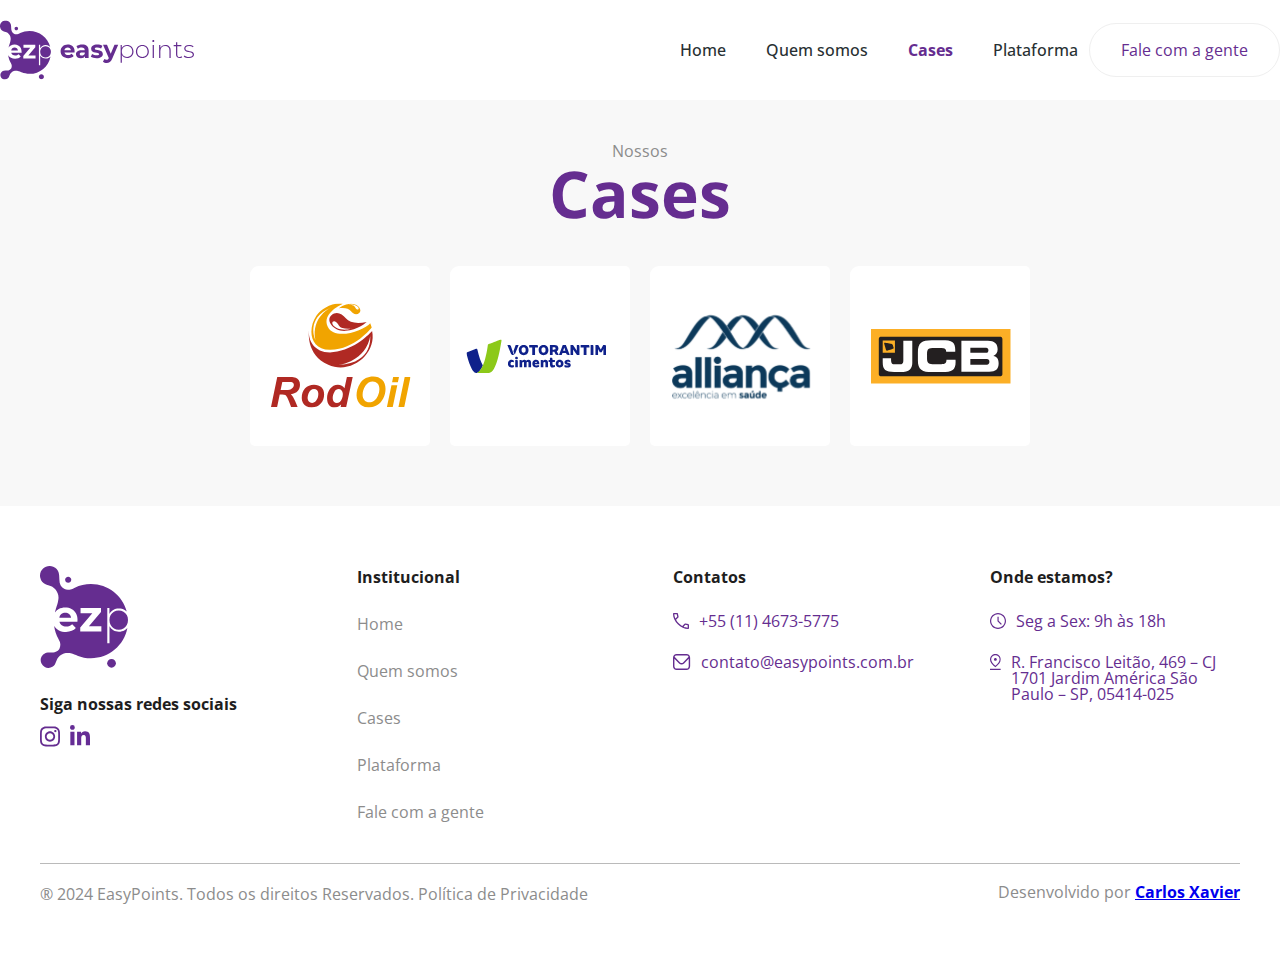
==== commit fa46dfcd: "add btn scroll top" ====
--- a/cases.html
+++ b/cases.html
@@ -84,7 +84,9 @@
         </div>
     </header>
 
-
+    <div class="area_up">
+        <img src="img/set_up.svg" alt="">
+    </div>
 
     <div class="container_cases">
         <div class="container_cases_int">
--- a/css/style.css
+++ b/css/style.css
@@ -1 +1 @@
-@import"https://fonts.googleapis.com/css2?family=Open+Sans:ital,wght@0,300..800;1,300..800&display=swap";*{box-sizing:border-box;font-family:"Open Sans"}body{margin:0px;padding:0px;background-color:#f8f8f8}:root{--color-content-text: #8c8c8c;--color-content-heading: #1e1e1e;--color-content-primary: #652d90}h1,h2,h3,p{margin:0px}header{width:100%;position:fixed;z-index:99;top:0px;background-color:#fff}.menu_open{display:none}.close{display:none}.menu_mobile{display:none}.container_menu{display:flex;justify-content:center;width:100%}.container_menu .container_menu_int{display:flex;justify-content:center;align-items:center;width:100%;max-width:1280px}.container_menu .container_menu_int .area_menu{display:flex;align-items:center;justify-content:space-between;width:100%;padding:20px 0px 20px 0px}.container_menu .container_menu_int .area_menu a{display:flex}.area_menu_btn{display:flex;align-items:center;justify-content:space-between;width:100%;max-width:600px}.area_menu_btn nav{width:100%;max-width:max-content}.area_menu_btn nav ul{display:flex;align-items:center;gap:40px;padding:0px;margin:0px;width:100%;max-width:max-content}.area_menu_btn nav ul li{list-style:none}.area_menu_btn nav ul li .active{color:#652d90;font-weight:bold}.area_menu_btn nav ul li a{color:#283032;font-weight:500;font-size:1em;line-height:100%;transition:all ease 200ms;text-decoration:none}.area_menu_btn nav ul li a:hover{color:#652d90}.area_menu_btn a{text-decoration:none}.area_menu_btn .btn_menu_link{position:relative;padding:1em 2em;border-radius:3em}.area_menu_btn .btn_menu_link h2{font-size:1em;color:var(--color-content-primary);font-weight:400;z-index:1}.area_menu_btn .btn_menu_link:hover h2{color:#fff !important}.area_menu_btn .btn_menu_link:hover::after{opacity:1}.area_menu_btn .btn_menu_link:hover::after h2{color:#fff !important}.area_menu_btn .btn_menu_link:before{content:"";position:absolute;top:0;left:0;right:0;bottom:0;border:1px solid #efefef;border-radius:3em}.area_menu_btn .btn_menu_link:after{content:"";position:absolute;top:0;left:0;right:0;bottom:0;opacity:0;transition:opacity .3s;background:linear-gradient(90deg, #652d90, #9747ff);border-radius:3em}.container_1{display:flex;justify-content:center;width:100%;padding-top:100px}.container_1 .container_1_int{display:flex;justify-content:center;align-items:center;max-width:1280px;width:100%}.container_1 .container_1_int .area_container_1{display:flex;align-items:center;justify-content:center;gap:0px;width:100%}.container_1 .container_1_int .area_container_1 .hero_home{max-width:700px;width:100%;height:auto}.container_1 .container_1_int .area_container_1 .area_text_container_1{display:flex;flex-direction:column;gap:20px;width:100%;max-width:560px}.container_1 .container_1_int .area_container_1 .area_text_container_1 img{max-width:max-content;width:100%;height:auto}.container_1 .container_1_int .area_container_1 .area_text_container_1 .area_titles_container_1{display:flex;flex-direction:column;gap:0px}.container_1 .container_1_int .area_container_1 .area_text_container_1 .area_titles_container_1 .info_container_1 p{font-size:1em;color:var(--color-content-text);font-weight:400}.container_1 .container_1_int .area_container_1 .area_text_container_1 .area_titles_container_1 .title_container_1 h1{font-size:3.3em;color:var(--color-content-heading);font-weight:700}.container_1 .container_1_int .area_container_1 .area_text_container_1 .sub_title_container_1 p{font-size:1.7em;font-weight:700;color:var(--color-content-primary);line-height:130%}.container_1 .container_1_int .area_container_1 .area_text_container_1 .sub_title_container_1 p b{font-weight:800}.container_1 .container_1_int .area_container_1 .area_text_container_1 .sub_info_container_1 p{font-size:1em;color:var(--color-content-text);font-weight:400}.container_1 .container_1_int .area_container_1 .area_text_container_1 .sub_info_container_1 p b{font-weight:700}.container_1 .container_1_int .area_container_1 .area_text_container_1 .area_app_containe_1{display:flex;justify-content:flex-start;align-items:flex-start;gap:20px}.container_1 .container_1_int .area_container_1 .area_text_container_1 .area_app_containe_1 a img{max-width:max-content;width:100%;height:auto}.container_1 .container_1_int .area_container_1 .area_text_container_1 .area_app_containe_1 .sub_info_container_1{max-width:200px;width:100%}.container_1 .container_1_int .area_container_1 .area_text_container_1 .area_app_containe_1 .sub_info_container_1 p{font-size:1em;color:var(--color-content-text);font-weight:400}.container_1 .container_1_int .area_container_1 .area_text_container_1 .area_app_containe_1 .sub_info_container_1 p b{font-weight:700}.container_2{display:flex;justify-content:center;width:100%;padding:60px 0px 60px 0px}.container_2 .container_2_int{display:flex;justify-content:flex-start;align-items:flex-start;flex-direction:column;gap:40px;max-width:1280px;width:100%}.container_2 .container_2_int .area_container_2{display:flex;justify-content:flex-start;align-items:flex-end;gap:20px}.container_2 .container_2_int .area_container_2 .swiper_1{width:100%;height:100%;max-width:380px !important;overflow-y:visible !important}.container_2 .container_2_int .area_container_2 .swiper-button-next,.container_2 .container_2_int .area_container_2 .swiper-button-prev{width:10px}.container_2 .container_2_int .area_container_2 .swiper-slide{display:flex !important;justify-content:center}.container_2 .container_2_int .area_container_2 .area_text_container_2{display:flex;flex-direction:column;gap:10px;width:100%;max-width:460px}.container_2 .container_2_int .area_container_2 .area_text_container_2 .info_container_2 p{font-size:1em;color:var(--color-content-text);font-weight:400}.container_2 .container_2_int .area_container_2 .area_text_container_2 .title_container_2 h2{font-size:2em;font-weight:700;color:var(--color-content-heading);line-height:120%}.container_2 .container_2_int .area_container_2 .area_text_container_2 .title_container_2 h2 b{color:var(--color-content-primary)}.container_2 .container_2_int .area_container_2 .area_text_container_2 .sub_title_container_2 p{font-size:1em;color:var(--color-content-text);font-weight:400}.container_2 .container_2_int .area_box_container_2{display:flex;justify-content:center;align-items:center;gap:20px;max-width:1140px;width:100%}.container_2 .container_2_int .area_box_container_2 .box_container_2:hover{box-shadow:0 .1rem .2rem rgba(0,0,0,.1),0 .33rem 1rem rgba(101,45,144,.2);transform:scale3d(1.02, 1.02, 1.02)}.container_2 .container_2_int .area_box_container_2 .box_container_2{background-color:#fff;width:100%;max-width:300px;height:260px;border-radius:.4rem;box-shadow:0 .03rem .06rem rgba(0,0,0,.1),0 .1rem .3rem rgba(0,0,0,.1);transition-duration:.3s}.container_2 .container_2_int .area_box_container_2 .box_container_2 .box_container_2_int{display:flex;flex-direction:column;gap:20px;padding:40px 20px}.container_2 .container_2_int .area_box_container_2 .box_container_2 .box_container_2_int .title_box_container_2 h2{font-size:1.4em;color:var(--color-content-heading);font-weight:700;line-height:120%;text-rendering:optimizeLegibility}.container_2 .container_2_int .area_box_container_2 .box_container_2 .box_container_2_int .sub_title_box_container_2 p{font-size:1em;color:var(--color-content-heading);font-weight:400}.container_3{display:flex;justify-content:center;width:100%;padding:0px 0px 60px 0px}.container_3 .container_3_int{display:flex;justify-content:center;align-items:center;width:100%;max-width:1280px}.container_3 .container_3_int .area_container_3{display:flex;justify-content:flex-start;align-items:flex-start;gap:60px;width:100%}.container_3 .container_3_int .area_container_3 .pix_ezp{max-width:max-content;width:100%;height:auto}.container_3 .container_3_int .area_container_3 .area_text_container_3{display:flex;flex-direction:column;gap:40px;max-width:620px;width:100%}.container_3 .container_3_int .area_container_3 .area_text_container_3 .area_title_container_3{display:flex;flex-direction:column;gap:20px}.container_3 .container_3_int .area_container_3 .area_text_container_3 .swiper_2{width:100%;height:100%;max-width:640px !important;overflow-y:visible !important}.container_3 .container_3_int .area_container_3 .area_text_container_3 .swiper-button-next,.container_3 .container_3_int .area_container_3 .area_text_container_3 .swiper-button-prev{width:25px}.container_3 .container_3_int .area_container_3 .area_text_container_3 .swiper-slide{display:flex !important;justify-content:center}.container_3 .container_3_int .area_container_3 .area_text_container_3 .swiper-button-prev,.container_3 .container_3_int .area_container_3 .area_text_container_3 .swiper-button-next{top:-15px}.container_3 .container_3_int .area_container_3 .area_text_container_3 .swiper-button-prev{left:0px}.container_3 .container_3_int .area_container_3 .area_text_container_3 .swiper-button-next{left:40px}.container_3 .container_3_int .area_container_3 .area_text_container_3 .area_box_text_container_3{display:flex;flex-direction:column;gap:20px;max-width:320px;width:100%}.container_3 .container_3_int .area_container_3 .area_text_container_3 .area_box_text_container_3 .title_box_container_3 h2{font-size:1.2em;color:var(--color-content-primary);font-weight:700;line-height:120%;text-rendering:optimizeLegibility}.container_3 .container_3_int .area_container_3 .area_text_container_3 .area_box_text_container_3 .sub_title_box_container_3 p{font-size:1em;color:var(--color-content-text);font-weight:400}.container_3 .container_3_int .area_container_3 .area_text_container_3 .title_container_3 h2{font-size:2em;font-weight:700;color:var(--color-content-heading);line-height:120%}.container_3 .container_3_int .area_container_3 .area_text_container_3 .sub_title_container_3 p{font-size:1em;color:var(--color-content-text);font-weight:400}.container_4{display:flex;justify-content:center;width:100%;padding:60px 0px 60px 0px}.container_4 .container_4_int{display:flex;justify-content:center;align-items:center;width:100%;max-width:1280px}.container_4 .container_4_int .area_container_4{display:flex;flex-direction:column;gap:20px;width:100%}.container_4 .container_4_int .area_container_4 .title_container_4 h2{font-size:1.6em;font-weight:700;color:var(--color-content-primary);line-height:120%}.container_4 .container_4_int .area_container_4 .swiper_3{width:100%;height:100%;max-width:1280px !important;overflow-y:visible !important}.container_4 .container_4_int .area_container_4 .swiper-button-next,.container_4 .container_4_int .area_container_4 .swiper-button-prev{width:25px}.container_4 .container_4_int .area_container_4 .swiper-slide{display:flex !important;justify-content:center}.container_4 .container_4_int .area_container_4 .swiper-slide img{max-width:max-content;width:100%;height:auto}.container_5{display:flex;justify-content:center;width:100%;background-color:#652d90;padding:60px 0px 60px 0px;border-radius:30px}.container_5 .container_5_int{display:flex;justify-content:center;align-items:center;width:100%;max-width:1280px}.container_5 .container_5_int .area_container_5{display:flex;justify-content:center;align-items:center;flex-direction:column;gap:40px;width:100%}.container_5 .container_5_int .area_container_5 .area_low_code{display:flex;align-items:center;flex-direction:column;text-align:center;gap:40px;width:100%;max-width:720px}.container_5 .container_5_int .area_container_5 .area_low_code .lowcode{max-width:max-content;width:100%;height:auto}.container_5 .container_5_int .area_container_5 .area_low_code .area_titles_low_code{display:flex;flex-direction:column;gap:10px}.container_5 .container_5_int .area_container_5 .area_low_code .area_titles_low_code .title_low_code h2{font-size:1.8em;font-weight:600;color:#fff;line-height:120%}.container_5 .container_5_int .area_container_5 .area_low_code .area_titles_low_code .title_low_code h2 b{font-weight:800}.container_5 .container_5_int .area_container_5 .area_low_code .area_titles_low_code .sub_title_low_code p{font-size:1.2em;font-weight:400;color:#fff;line-height:120%}.container_5 .container_5_int .area_container_5 .area_beneficios{display:flex;justify-content:center;align-items:center;gap:60px}.container_5 .container_5_int .area_container_5 .area_beneficios .area_icones{display:flex;flex-direction:column;gap:20px;max-width:380px;width:100%}.container_5 .container_5_int .area_container_5 .area_beneficios .area_icones .icones_beneficios{display:flex;align-items:flex-start;gap:20px;width:100%}.container_5 .container_5_int .area_container_5 .area_beneficios .area_icones .icones_beneficios .area_text_beneficios{display:flex;flex-direction:column;gap:10px}.container_5 .container_5_int .area_container_5 .area_beneficios .area_icones .icones_beneficios .area_text_beneficios .title_beneficios h2{font-size:1.4em;font-weight:700;color:#fff;line-height:120%}.container_5 .container_5_int .area_container_5 .area_beneficios .area_icones .icones_beneficios .area_text_beneficios .sub_title_beneficios p{font-size:1.2em;font-weight:400;color:#fff;line-height:120%}.container_5 .container_5_int .area_container_5 .area_beneficios .area_player{width:720px;max-width:100%;height:auto}.container_5 .container_5_int .area_container_5 .area_beneficios .icon_video{transition:all ease}.container_5 .container_5_int .area_container_5 .area_beneficios .icon_video{-webkit-animation:move_icon 700ms ease-in-out;-moz-animation:move_icon 700ms ease-in-out;-o-animation:move_icon 700ms ease-in-out;animation:move_icon 700ms ease-in-out;animation-iteration-count:infinite;animation-direction:alternate;cursor:pointer;max-width:100px;width:100%;height:auto}@keyframes move_icon{from{transform:scale3d(1, 1, 1)}to{transform:scale3d(1.2, 1.2, 1.2)}}.container_5 .container_5_int .area_container_5 .area_beneficios .thumb_1{display:flex;align-items:center;justify-content:center;background-color:rgba(0,0,0,0);background-repeat:no-repeat;background-size:cover;width:100%;height:100%;position:absolute;left:0%;right:0%;top:0%;bottom:0%;margin:auto;background-position:center;cursor:pointer;z-index:1}.container_5 .container_5_int .area_container_5 .area_beneficios .thumb_2{display:none;align-items:center;justify-content:center;background-color:rgba(0,0,0,0);background-repeat:no-repeat;background-size:cover;width:100%;height:100%;position:absolute;left:0%;right:0%;top:0%;bottom:0%;margin:auto;background-position:center;cursor:pointer;z-index:1}.container_5 .container_5_int .area_container_5 .area_beneficios .up_container{position:relative;padding-bottom:56.2%;max-height:90vh}.container_5 .container_5_int .area_container_5 .area_beneficios .up_container .player-wrapper{top:0;height:100%;width:100%}.container_5 .container_5_int .area_container_5 .area_beneficios .up_container .player-wrapper video,.container_5 .container_5_int .area_container_5 .area_beneficios .up_container .player-wrapper iframe,.container_5 .container_5_int .area_container_5 .area_beneficios .up_container .player-wrapper>div{border:none;width:100%;height:100%;position:absolute;border-radius:20px}.container_faq{display:flex;justify-content:center;width:100%;padding:60px 0px 60px 0px}.container_faq .container_faq_int{display:flex;justify-content:center;align-items:center;width:100%;max-width:1200px}.container_faq .container_faq_int .area_faq{display:flex;flex-direction:column;align-items:center;max-width:1000px;width:100%;gap:40px}.container_faq .container_faq_int .area_faq .title_faq_quests h2{font-size:2em;font-weight:700;color:var(--color-content-heading);line-height:120%}.container_faq .container_faq_int .area_faq .title_faq_quests h2 b{color:var(--color-content-primary)}.container_faq .container_faq_int .area_faq .faq_quests{display:flex;align-items:center;justify-content:center;flex-direction:column;max-width:980px;width:100%}.container_faq .container_faq_int .area_faq .faq_quests .title_faq_total{display:flex;flex-direction:column;gap:20px;align-items:center;max-width:940px;width:100%}.container_faq .container_faq_int .area_faq .faq_quests .title_faq_total .quest{display:flex;align-items:center;justify-content:space-between;gap:40px;width:100%;cursor:pointer;border-radius:1.25rem;padding:2.25rem;background-color:#fff;box-shadow:0 5px 16px rgba(0,0,0,.06);z-index:1}.container_faq .container_faq_int .area_faq .faq_quests .title_faq_total .quest h2{font-size:1.4em;font-weight:bold;color:#222;margin:0px}.container_faq .container_faq_int .area_faq .faq_quests .title_faq_total .quest .btn_1{max-width:max-content;height:auto;width:100%;background-color:var(--color-content-primary);padding:5px;border-radius:10px}.container_faq .container_faq_int .area_faq .faq_quests .title_faq_total .aswer{overflow:hidden;max-height:0px;opacity:0;transition:all ease-in-out 400ms;transform:scaleY(0.2);transform-origin:top;background-color:#fff;width:100%;z-index:0}.container_faq .container_faq_int .area_faq .faq_quests .title_faq_total .aswer h2{font-size:1.2em;color:#222;font-weight:400;margin:0px}.btn_2{overflow:hidden;max-height:0px;opacity:0;transition:all ease-in-out 400ms}.aswer.open_faq{margin-bottom:40px}.open_faq{display:flex;height:fit-content;max-height:100% !important;transition:all ease-in-out 400ms;opacity:1 !important;transform:scaleY(1) !important;margin-top:-40px;margin-bottom:20px;padding:2.8rem 2.25rem 2.25rem 2.25rem;border-radius:1.25rem}.close_faq h2{color:#7b23ee}.btn_open{opacity:1;max-height:100% !important;transition:all ease-in-out 400ms}.btn_close{opacity:0;transition:all ease-in-out 400ms}footer{width:100%;padding:60px 0px 40px 0px;background-color:#fff}.container_footer{display:flex;width:100%;justify-content:center}.container_footer_int{display:flex;max-width:1200px;width:100%;justify-content:space-between;flex-direction:column;gap:40px}.container_footer_int .area_copy{display:flex;justify-content:space-between;width:100%;border-top:1px solid rgba(140,140,140,.6);padding:1.25rem 0rem}.container_footer_int .area_copy .title_copy p{font-size:1em;color:var(--color-content-text);line-height:125%}.container_footer_int .area_copy .desenvolvido p{font-size:1em;color:var(--color-content-text);line-height:100%}.container_footer_int .area_copy .desenvolvido p a{font-weight:bold}.area_footer{display:flex;justify-content:space-between;align-items:flex-start;width:100%}.area_footer_1{display:flex;flex-direction:column;gap:25px;max-width:250px;width:100%}.area_footer_1 .area_footer_texts{display:flex;flex-direction:column;gap:25px}.area_footer_1 .area_footer_texts h2{font-size:1em;font-weight:400;color:var(--color-content-primary);margin:0px}.area_footer_1 .logo_footer{width:100%;max-width:88px;height:auto}.area_footer_1 .redes_sociais{display:flex;flex-direction:column;gap:10px;width:100%}.area_footer_1 .redes_sociais h2{color:var(--color-content-heading);font-weight:bold;font-size:16px}.area_footer_1 .redes_sociais .area_redes_sociais{display:flex;gap:10px}.area_footer_1 .redes_sociais .area_redes_sociais a img{max-width:20px;width:100%}.area_footer_1 .area_2_footer_texts{display:flex;flex-direction:column;gap:25px}.area_footer_1 .area_2_footer_texts .area_contato{display:flex;align-items:flex-start;gap:10px}.area_footer_1 .area_2_footer_texts .area_contato .info_footer p{font-size:1em;color:var(--color-content-primary);line-height:100%}.area_footer_1 .area_2_footer_texts .area_contato .info_footer p a{font-size:1em;color:var(--color-content-primary);line-height:100%}.area_footer_1 .area_2_footer_texts .title_area_footer h2{color:var(--color-content-heading);font-weight:bold;font-size:1em}.area_footer_1 .area_2_footer_texts a{text-decoration:none}.area_footer_1 .area_2_footer_texts h2{color:#8c8c8c;font-weight:400;font-size:1em}@media(max-width: 1024px){.menu_mobile{display:flex;justify-content:space-between;align-items:center;max-width:1280px;padding:20px 20px 20px 20px}@keyframes move{0%{left:-100%}100%{left:0px}}.menu_open{display:flex}.close{display:flex;position:absolute;top:20px;left:20px}#container_menu{display:none;width:100%;height:100vh;opacity:1;background:rgba(101,45,144,.7568627451);position:fixed;top:0px;z-index:99;transition:all ease 400ms}.container_menu{display:flex;justify-content:center;width:100%;height:100%}.container_menu_int{display:flex;justify-content:center;align-items:center;width:100%}.area_menu{flex-direction:column;width:100%}.area_close{display:flex;justify-content:center;align-items:center;width:100%;position:fixed;top:40px}.area_close_int{display:flex;align-items:center;justify-content:space-between;width:100%;max-width:1220px}.close{cursor:pointer;max-width:max-content;width:100%}.area_menu nav{width:100%}.area_menu nav ul{display:flex;align-items:center;flex-direction:column;gap:25px;justify-content:center;margin:0px;padding:0px}.logo_desktop{display:none}.area_menu nav ul a{font-size:30px;color:#fff}.area_menu nav ul a:hover{color:#fff}.area_menu_btn{flex-direction:column;gap:40px}.area_menu_btn nav{width:100%;max-width:max-content}.area_menu_btn nav ul{display:flex;align-items:center;gap:40px;padding:0px;margin:0px;width:100%;max-width:max-content}.area_menu_btn nav ul li{list-style:none}.area_menu_btn nav ul li .active{color:#fff;font-weight:bold}.area_menu_btn nav ul li a{color:#fff;font-weight:500;font-size:2em;line-height:100%;transition:all ease 200ms;text-decoration:none}.area_menu_btn nav ul li a:hover{color:#fff}.area_menu_btn .btn_menu_link{position:relative;padding:1em 2em;border-radius:3em}.area_menu_btn .btn_menu_link h2{font-size:1.2em;color:#fff;font-weight:400;z-index:1}.area_menu_btn .btn_menu_link:hover h2{color:#fff !important}.area_menu_btn .btn_menu_link:hover::after{opacity:1}.area_menu_btn .btn_menu_link:hover::after h2{color:#fff !important}.area_menu_btn .btn_menu_link:before{content:"";position:absolute;top:0;left:0;right:0;bottom:0;border:1px solid #efefef;border-radius:3em}.area_menu_btn .btn_menu_link:after{content:"";position:absolute;top:0;left:0;right:0;bottom:0;opacity:0;transition:opacity .3s;background:linear-gradient(90deg, #652d90, #9747ff);border-radius:3em}.container_1{padding:100px 0px 0px 0px}.container_1 .container_1_int .area_container_1{flex-direction:column-reverse;gap:40px;padding:0px 20px}.container_2 .container_2_int .area_container_2{flex-direction:column;align-items:center;width:100%;padding:0px 20px}.container_2 .container_2_int .area_box_container_2{flex-wrap:wrap}.container_3 .container_3_int .area_container_3{flex-direction:column;align-items:center;padding:0px 20px}.container_4 .container_4_int .area_container_4{align-items:center;justify-content:center}.container_5 .container_5_int .area_container_5 .area_low_code{padding:0px 20px}.container_5 .container_5_int .area_container_5 .area_beneficios{flex-direction:column}.container_faq .container_faq_int .area_faq{padding:0px 20px}.area_footer{flex-wrap:wrap;padding:0px 20px}footer{padding:60px 0px 20px 0px}.container_footer_int .area_copy{padding:1.25rem;flex-wrap:wrap;gap:20px}}@media(max-width: 768px){.container_5 .container_5_int .area_container_5 .area_beneficios .area_player{width:480px}}@media(max-width: 480px){.container_1 .container_1_int .area_container_1 .area_text_container_1 .area_titles_container_1 .title_container_1 h1{font-size:2.8em}.container_1 .container_1_int .area_container_1 .area_text_container_1 .sub_title_container_1 p{font-size:1.5em}.container_2 .container_2_int .area_box_container_2{padding:0px 20px}.container_2 .container_2_int .area_box_container_2 .box_container_2{max-width:100%;height:auto}.container_2 .container_2_int .area_container_2 .area_text_container_2 .title_container_2 h2{font-size:1.6em}.container_3 .container_3_int{gap:0px}.container_3 .container_3_int .area_container_3 .area_text_container_3 .title_container_3 h2{font-size:1.6em}.container_3 .container_3_int .area_container_3 .area_text_container_3 .swiper-slide{justify-content:flex-start}.container_4{padding:40px 0px 40px 0px}.container_4 .container_4_int .area_container_4{padding:0px 20px}.container_4 .container_4_int .area_container_4 .title_container_4 h2{text-align:center}.container_5 .container_5_int .area_container_5{padding:0px 20px}.container_5 .container_5_int .area_container_5 .area_low_code .area_titles_low_code .title_low_code h2{font-size:1.4em}.container_5 .container_5_int .area_container_5 .area_beneficios .area_icones .icones_beneficios .area_text_beneficios .title_beneficios h2{font-size:1.2em}.container_5 .container_5_int .area_container_5 .area_beneficios .area_icones .icones_beneficios .area_text_beneficios .sub_title_beneficios p{font-size:1em}.container_5 .container_5_int .area_container_5 .area_beneficios .area_player{width:350px}.container_faq .container_faq_int .area_faq .faq_quests .title_faq_total .quest h2{font-size:1.2em}.container_faq .container_faq_int .area_faq .faq_quests .title_faq_total .aswer h2{font-size:1em}.area_footer{gap:40px}}.container_1_qs{display:flex;justify-content:center;width:100%;padding:140px 0px 60px 0px}.container_1_qs .container_1_qs_int{display:flex;justify-content:center;align-items:center;width:100%;max-width:1280px}.container_1_qs .container_1_qs_int .area_container_1_qs{display:flex;justify-content:center;align-items:center;gap:40px;width:100%}.container_1_qs .container_1_qs_int .area_container_1_qs img{max-width:max-content;width:100%;height:auto}.container_1_qs .container_1_qs_int .area_container_1_qs .area_text_container_1_qs{display:flex;flex-direction:column;gap:20px;max-width:620px;width:100%}.container_1_qs .container_1_qs_int .area_container_1_qs .area_text_container_1_qs .title_continer_1_qs h2{font-size:6em;font-weight:700;color:var(--color-content-primary);line-height:100%}.container_1_qs .container_1_qs_int .area_container_1_qs .area_text_container_1_qs .sub_title_continer_1_qs p{font-size:1em;color:var(--color-content-heading);font-weight:400}.container_1_qs .container_1_qs_int .area_container_1_qs .area_text_container_1_qs .sub_title_continer_1_qs p b{font-weight:bold}.container_2_qs{display:flex;justify-content:center;width:100%;padding:0px 0px 60px 0px;position:relative;z-index:1}.container_2_qs .logo_ezp{position:absolute;width:100%;max-width:max-content;opacity:.4;right:0px;z-index:0;top:-60px}.container_2_qs .container_2_qs_int{display:flex;justify-content:center;align-items:center;max-width:1280px;width:100%}.container_2_qs .container_2_qs_int .area_container_2_qs{display:flex;justify-content:center;align-items:flex-start;flex-direction:column;gap:20px;width:100%;max-width:620px}.container_2_qs .container_2_qs_int .area_container_2_qs .title_container_2_qs h2{font-size:2em;font-weight:700;color:var(--color-content-heading);line-height:120%}.container_2_qs .container_2_qs_int .area_container_2_qs .ssub_title_container_2_qs p{font-size:1.2em;font-weight:400;color:var(--color-content-heading);line-height:120%}.container_2_qs .container_2_qs_int .area_container_2_qs .ssub_title_container_2_qs p b{font-weight:bold}.container_3_qs{display:flex;justify-content:center;width:100%;position:relative;z-index:1;padding:0px 0px 60px 0px}.container_3_qs .container_3_qs_int{display:flex;justify-content:center;align-items:center;width:100%;max-width:1280px}.container_3_qs .container_3_qs_int .area_container_3_qs{display:flex;flex-direction:column;gap:40px;width:100%;max-width:1000px}.container_3_qs .container_3_qs_int .area_container_3_qs .box_container_3_qs{padding:4rem;background-color:var(--color-content-primary);border-radius:30px}.container_3_qs .container_3_qs_int .area_container_3_qs .box_container_3_qs .box_container_3_qs_int{display:flex;flex-direction:column;align-items:flex-start;justify-content:center;gap:20px;width:100%}.container_3_qs .container_3_qs_int .area_container_3_qs .box_container_3_qs .box_container_3_qs_int .swiper_2{width:100%;height:100%;max-width:640px !important;overflow-y:visible !important}.container_3_qs .container_3_qs_int .area_container_3_qs .box_container_3_qs .box_container_3_qs_int .swiper-button-next,.container_3_qs .container_3_qs_int .area_container_3_qs .box_container_3_qs .box_container_3_qs_int .swiper-button-prev{width:25px}.container_3_qs .container_3_qs_int .area_container_3_qs .box_container_3_qs .box_container_3_qs_int .swiper-slide{display:flex !important;justify-content:center}.container_3_qs .container_3_qs_int .area_container_3_qs .box_container_3_qs .box_container_3_qs_int .swiper-button-prev,.container_3_qs .container_3_qs_int .area_container_3_qs .box_container_3_qs .box_container_3_qs_int .swiper-button-next{top:-25px;background-color:#fff;border-radius:20px;height:30px;width:30px}.container_3_qs .container_3_qs_int .area_container_3_qs .box_container_3_qs .box_container_3_qs_int .swiper-button-prev{left:0px}.container_3_qs .container_3_qs_int .area_container_3_qs .box_container_3_qs .box_container_3_qs_int .swiper-button-next{left:40px}.container_3_qs .container_3_qs_int .area_container_3_qs .box_container_3_qs .box_container_3_qs_int .area_box_text_container_3{display:flex;flex-direction:column;gap:20px;max-width:320px;width:100%}.container_3_qs .container_3_qs_int .area_container_3_qs .box_container_3_qs .box_container_3_qs_int .area_box_text_container_3 .title_box_container_3 h2{font-size:1.2em;color:#fff;font-weight:700;line-height:120%;text-rendering:optimizeLegibility}.container_3_qs .container_3_qs_int .area_container_3_qs .box_container_3_qs .box_container_3_qs_int .area_box_text_container_3 .sub_title_box_container_3 p{font-size:1em;color:#fff;font-weight:400}.container_3_qs .container_3_qs_int .area_container_3_qs .box_container_3_qs .box_container_3_qs_int .title_container_3_qs h2{font-size:2em;font-weight:700;color:#fff;line-height:120%}.container_3_qs .container_3_qs_int .area_container_3_qs .box_container_3_qs .box_container_3_qs_int .sub_title_container_3_qs p{font-size:1.2em;font-weight:400;color:#fff;line-height:120%}@media(max-width: 1024px){.container_1_qs .container_1_qs_int .area_container_1_qs{flex-direction:column;padding:0px 20px}.container_1_qs .container_1_qs_int .area_container_1_qs .area_text_container_1_qs{align-items:center;justify-content:center;text-align:center}.container_1_qs .container_1_qs_int .area_container_1_qs .area_text_container_1_qs .title_continer_1_qs h2{font-size:3em}.container_2_qs .container_2_qs_int .area_container_2_qs{padding:0px 20px}.container_3_qs .container_3_qs_int .area_container_3_qs{padding:0px 20px}.container_3_qs .container_3_qs_int .area_container_3_qs .box_container_3_qs.area_2{padding:4rem 3rem 2rem 3rem}}@media(max-width: 480px){.container_1_qs .container_1_qs_int .area_container_1_qs{gap:20px}.container_2_qs .logo_ezp{display:none}.container_3_qs .container_3_qs_int .area_container_3_qs .box_container_3_qs{padding:2rem}}.container_cases{display:flex;justify-content:center;width:100%;padding:140px 0px 60px 0px}.container_cases .container_cases_int{display:flex;justify-content:center;align-items:center;width:100%;max-width:1280px}.container_cases .container_cases_int .area_container_cases{display:flex;justify-content:center;align-items:center;flex-direction:column;gap:40px;width:100%}.container_cases .container_cases_int .area_container_cases .area_titles_cases{display:flex;align-items:center;flex-direction:column;gap:0px}.container_cases .container_cases_int .area_container_cases .area_titles_cases .info_cases p{font-size:1em;color:var(--color-content-text);font-weight:400}.container_cases .container_cases_int .area_container_cases .area_titles_cases .title_cases h2{font-size:4em;color:var(--color-content-primary);font-weight:700;line-height:100%}.container_cases .container_cases_int .area_container_cases .area_projetos_cases{display:flex;justify-content:center;align-items:center;gap:20px;width:100%;flex-wrap:wrap}.container_cases .container_cases_int .area_container_cases .area_projetos_cases .detalhes_case:hover>a .area_infos_case{opacity:1}.container_cases .container_cases_int .area_container_cases .area_projetos_cases .detalhes_case{position:relative;display:flex}.container_cases .container_cases_int .area_container_cases .area_projetos_cases .detalhes_case img{max-width:max-content;width:100%;height:auto;border-radius:5px}.container_cases .container_cases_int .area_container_cases .area_projetos_cases .detalhes_case a .area_infos_case{opacity:0;border-radius:6px;position:absolute;left:0px;top:0px;bottom:0px;right:0px;background:rgba(101,45,144,.9);transition:opacity .3s}.container_cases .container_cases_int .area_container_cases .area_projetos_cases .detalhes_case a .area_infos_case .area_infos_case_int{display:flex;align-items:center;justify-content:flex-end;flex-direction:column;text-align:center;height:100%;padding:1rem 1rem 2rem 1rem;gap:10px}.container_cases .container_cases_int .area_container_cases .area_projetos_cases .detalhes_case a .area_infos_case .area_infos_case_int .title_info_case h2{font-size:1.2em;color:#fff;font-weight:bold}.container_cases .container_cases_int .area_container_cases .area_projetos_cases .detalhes_case a .area_infos_case .area_infos_case_int .sub_title_info_case p{font-size:1em;color:#fff;font-weight:400}@media(max-width: 480px){.container_cases .container_cases_int .area_container_cases{padding:0px 20px}.container_cases .container_cases_int .area_container_cases .area_titles_cases .title_cases h2{font-size:3em}}.container_projeto{display:flex;justify-content:center;width:100%;padding:140px 0px 60px 0px}.container_projeto .container_projeto_int{display:flex;justify-content:center;align-items:center;width:100%;max-width:1280px}.container_projeto .container_projeto_int .area_projeto{display:flex;justify-content:center;align-items:flex-start;gap:0px;width:100%;max-width:max-content}.container_projeto .container_projeto_int .area_projeto .swiper_1{width:100%;height:100%;max-width:500px !important}.container_projeto .container_projeto_int .area_projeto .swiper_1 img{max-width:max-content;width:100%;height:auto}.container_projeto .container_projeto_int .area_projeto .swiper-button-next,.container_projeto .container_projeto_int .area_projeto .swiper-button-prev{width:25px;height:25px;background-color:#fff;border-radius:20px}.container_projeto .container_projeto_int .area_projeto .swiper-slide{display:flex !important;justify-content:center}.container_projeto .container_projeto_int .area_projeto .area_text_projeto{display:flex;flex-direction:column;gap:20px;max-width:620px;width:100%}.container_projeto .container_projeto_int .area_projeto .area_text_projeto .title_projeto h2{font-size:4em;font-weight:700;color:var(--color-content-primary);line-height:120%}.container_projeto .container_projeto_int .area_projeto .area_text_projeto .sub_title_projeto p{font-size:1.2em;font-weight:400;color:var(--color-content-text);line-height:120%}.container_box_case{display:flex;justify-content:center;width:100%;margin:60px 0px 60px 0px}.container_box_case .container_box_case_int{display:flex;justify-content:center;align-items:center;width:100%;max-width:1280px}.container_box_case .container_box_case_int .area_box_case{padding:4rem;width:100%;max-width:1000px;background-color:#fff;border-radius:20px}.container_box_case .container_box_case_int .area_box_case .area_box_case_int{display:flex;align-items:center;justify-content:space-between;width:100%}.container_box_case .container_box_case_int .area_box_case .area_box_case_int .area_text_box_case{display:flex;flex-direction:column;gap:20px;width:100%;max-width:320px}.container_box_case .container_box_case_int .area_box_case .area_box_case_int .area_text_box_case .area_titles_box_case{display:flex;flex-direction:column;gap:10px}.container_box_case .container_box_case_int .area_box_case .area_box_case_int .area_text_box_case .area_titles_box_case .title_box_case h2{font-size:2em;color:var(--color-content-primary);font-weight:700;line-height:100%}.container_box_case .container_box_case_int .area_box_case .area_box_case_int .area_text_box_case .area_titles_box_case .sub_title_box_case p{font-size:1.2em;color:var(--color-content-text);font-weight:400;line-height:100%}.container_box_case .container_box_case_int .area_box_case .area_box_case_int .area_text_box_case .btn_case{position:relative;padding:1em 2em;border-radius:3em;max-width:max-content;text-decoration:none}.container_box_case .container_box_case_int .area_box_case .area_box_case_int .area_text_box_case .btn_case h2{font-size:1em;color:#fff;font-weight:400;position:relative;z-index:1}.container_box_case .container_box_case_int .area_box_case .area_box_case_int .area_text_box_case .btn_case:hover h2{color:#fff}.container_box_case .container_box_case_int .area_box_case .area_box_case_int .area_text_box_case .btn_case:hover::after{opacity:1}.container_box_case .container_box_case_int .area_box_case .area_box_case_int .area_text_box_case .btn_case:hover::after h2{color:#fff}.container_box_case .container_box_case_int .area_box_case .area_box_case_int .area_text_box_case .btn_case:before{content:"";position:absolute;top:0;left:0;right:0;bottom:0;border-radius:3em;background-color:#652d90}.container_box_case .container_box_case_int .area_box_case .area_box_case_int .area_text_box_case .btn_case:after{content:"";position:absolute;top:0;left:0;right:0;bottom:0;opacity:0;transition:opacity .3s;background:linear-gradient(90deg, #652d90, #9747ff);border-radius:3em}.container_box_case .container_box_case_int .area_box_case .area_app_case{display:flex;flex-direction:column;gap:20px;max-width:300px;width:100%}.container_box_case .container_box_case_int .area_box_case .area_app_case .title_app_case h2{font-size:1.2em;color:var(--color-content-text);font-weight:400;line-height:100%}.container_box_case .container_box_case_int .area_box_case .area_app_case .area_app{display:flex;align-items:center;justify-content:space-between;width:100%}@media(max-width: 1024px){.container_projeto .container_projeto_int .area_projeto{flex-direction:column-reverse;gap:40px;padding:0px 20px}.container_projeto .container_projeto_int .area_projeto .area_text_projeto .title_projeto h2{font-size:2.5em}.container_box_case{margin:0px 0px 60px 0px}.container_box_case .container_box_case_int .area_box_case{margin:0px 20px;padding:2rem}.container_box_case .container_box_case_int .area_box_case .area_box_case_int{flex-direction:column;gap:40px}.container_box_case .container_box_case_int .area_box_case .area_box_case_int .area_text_box_case .area_titles_box_case .title_box_case h2{font-size:1.6em}}.container_contato_1{display:flex;justify-content:center;width:100%;padding:140px 0px 0px 0px;border-bottom:1px solid #b7b7b7}.container_contato_1 .container_contato_1_int{display:flex;justify-content:center;align-items:center;width:100%;max-width:1280px}.container_contato_1 .container_contato_1_int .area_contato{display:flex;justify-content:center;align-items:center;width:100%;gap:20px}.container_contato_1 .container_contato_1_int .area_contato img{max-width:max-content;width:100%;height:auto}.container_contato_1 .container_contato_1_int .area_contato .area_text_contato{display:flex;width:100%;max-width:300px}.container_contato_1 .container_contato_1_int .area_contato .area_text_contato .title_contato h2{font-size:6em;color:var(--color-content-primary);font-weight:900;line-height:100%}.container_contato_2{display:flex;justify-content:center;width:100%;padding:60px 0px 60px 0px}.container_contato_2 .container_contato_2_int{display:flex;justify-content:center;align-items:center;width:100%;max-width:1280px}.container_contato_2 .container_contato_2_int .area_contato{display:flex;justify-content:center;align-items:center;gap:60px;width:100%}.container_contato_2 .container_contato_2_int .area_contato .area_text_contato{display:flex;gap:20px;flex-direction:column;max-width:550px;width:100%}.container_contato_2 .container_contato_2_int .area_contato .area_text_contato iframe{width:100%}.container_contato_2 .container_contato_2_int .area_contato .area_text_contato .area_infos_contato{display:flex;align-items:center;width:100%;gap:20px}.container_contato_2 .container_contato_2_int .area_contato .area_text_contato .area_infos_contato a{text-decoration:none}.container_contato_2 .container_contato_2_int .area_contato .area_text_contato .area_infos_contato .info_contato p{font-size:1.2em;color:#232323;line-height:120%}.container_contato_2 .container_contato_2_int .area_contato .area_form{width:100%;max-width:550px}.container_contato_2 .container_contato_2_int .area_contato .area_form form{display:flex;flex-direction:column;gap:20px;width:100%}.container_contato_2 .container_contato_2_int .area_contato .area_form form .area_input{display:flex;flex-direction:column;gap:10px}.container_contato_2 .container_contato_2_int .area_contato .area_form form .area_input label{font-size:1em;color:var(--color-content-text);font-weight:400}.container_contato_2 .container_contato_2_int .area_contato .area_form form .area_input input{font-weight:400;letter-spacing:0em;border-radius:.3rem;background:#fff;border:1px solid rgba(0,0,0,0);color:#5a5958;box-shadow:0px 1px 0px 0px rgba(0,0,0,.08) inset;font-size:1em;width:100%;outline:none !important;height:50px;padding:0px .8rem}.container_contato_2 .container_contato_2_int .area_contato .area_form form .area_input textarea{font-weight:400;letter-spacing:0em;border-radius:.3rem;background:#fff;border:1px solid rgba(0,0,0,0);color:#5a5958;box-shadow:0px 1px 0px 0px rgba(0,0,0,.08) inset;font-size:1em;width:100%;outline:none !important;padding:.8rem;resize:none}.container_contato_2 .container_contato_2_int .area_contato .area_form form input[type=submit]{padding:1em 2em;border-radius:3em;max-width:max-content;text-decoration:none;font-size:1em;color:#fff;font-weight:400;transition:opacity .3s;background-color:#652d90;cursor:pointer;border:none}.container_contato_2 .container_contato_2_int .area_contato .area_form form input[type=submit]:hover{background:linear-gradient(90deg, #652d90, #9747ff) !important}@media(max-width: 1024px){.container_contato_1 .container_contato_1_int .area_contato{flex-direction:column;padding:0px 20px}.container_contato_1 .container_contato_1_int .area_contato .area_text_contato{max-width:400px}.container_contato_1 .container_contato_1_int .area_contato .area_text_contato .title_contato h2{font-size:5em}.container_contato_2 .container_contato_2_int .area_contato{flex-direction:column;padding:0px 20px}}.container_campanha{display:flex;justify-content:center;width:100%;padding:140px 0px 60px 0px}.container_campanha .container_campanha_int{display:flex;justify-content:center;align-items:center;max-width:1280px;width:100%}.container_campanha .container_campanha_int .area_campanha{display:flex;align-items:center;justify-content:center;flex-direction:column;gap:40px;width:100%}.container_campanha .container_campanha_int .area_campanha .area_titles_campanha{display:flex;align-items:center;text-align:center;flex-direction:column;gap:20px;max-width:780px;width:100%}.container_campanha .container_campanha_int .area_campanha .area_titles_campanha .title_campanha h2{font-size:3.3em;color:var(--color-content-heading);font-weight:700}.container_campanha .container_campanha_int .area_campanha .area_titles_campanha .sub_title_campanha p{font-size:1.4em;font-weight:700;color:var(--color-content-primary);line-height:120%}.container_campanha .container_campanha_int .area_campanha .area_video_principal{display:flex;width:100%;position:relative;background-image:url(../img_plataforma/assets-hero-mob-plat.svg);background-position:center;background-repeat:no-repeat;background-size:contain;height:650px;max-width:1000px}.container_campanha .container_campanha_int .area_campanha .area_video_principal .area_video_principal_int{display:flex;justify-content:center;align-items:center;width:100%;position:relative}.container_campanha .container_campanha_int .area_campanha .area_video_principal .area_video_principal_int .video_principal{background-color:#000;border:6px solid #494545;padding:.6rem;border-radius:20px;width:100%;max-width:285px;max-height:585px;height:100%;overflow:hidden}.container_campanha .container_campanha_int .area_campanha .area_video_principal .area_video_principal_int .video_principal video{position:absolute;width:100%;max-width:256px;height:auto;border-radius:10px}.container_campanha .container_campanha_int .area_campanha .area_video_principal .area_video_principal_int .video_principal video::-webkit-media-controls-play-button{display:none !important}.container_campanha .container_campanha_int .area_campanha .area_video_principal .area_icon_float img{position:absolute;top:-70px;left:10px;max-width:max-content;width:100%;height:auto;border-radius:10px;box-shadow:0 11px 24.5px 0 rgba(15,19,31,.08) !important;background:#fff;padding:10px}.container_campanha .container_campanha_int .area_campanha .area_video_principal .area_icon_float .area_info_float_1{position:absolute;left:0px;top:30%;border-radius:6px;background:#fff;width:100%;max-width:240px;padding:1rem 1.2rem;box-shadow:0 11px 24.5px 0 rgba(15,19,31,.08) !important}.container_campanha .container_campanha_int .area_campanha .area_video_principal .area_icon_float .area_info_float_1 .title_info_float h2{font-size:1.2em;color:var(--color-content-heading);line-height:120%;font-weight:400}.container_campanha .container_campanha_int .area_campanha .area_video_principal .area_icon_float .area_info_float_2{position:absolute;left:20px;top:55%;border-radius:6px;background:#fff;width:100%;max-width:240px;padding:1rem 1.2rem;box-shadow:0 11px 24.5px 0 rgba(15,19,31,.08) !important}.container_campanha .container_campanha_int .area_campanha .area_video_principal .area_icon_float .area_info_float_2 .title_info_float h2{font-size:1.2em;color:var(--color-content-heading);line-height:120%;font-weight:400}.container_campanha .container_campanha_int .area_campanha .area_video_principal .area_icon_float_2 img{position:absolute;top:-70px;right:10px;max-width:max-content;width:100%;height:auto;border-radius:10px;box-shadow:0 11px 24.5px 0 rgba(15,19,31,.08) !important;background:#fff;padding:10px}.container_campanha .container_campanha_int .area_campanha .area_video_principal .area_icon_float_2 .area_info_float_3{position:absolute;right:0px;top:30%;border-radius:6px;background:#fff;width:100%;max-width:240px;padding:1rem 1.2rem;box-shadow:0 11px 24.5px 0 rgba(15,19,31,.08) !important}.container_campanha .container_campanha_int .area_campanha .area_video_principal .area_icon_float_2 .area_info_float_3 .title_info_float h2{font-size:1.2em;color:var(--color-content-heading);line-height:120%;font-weight:400}.container_campanha .container_campanha_int .area_campanha .area_video_principal .area_icon_float_2 .area_info_float_4{position:absolute;right:20px;top:55%;border-radius:6px;background:#fff;width:100%;max-width:240px;padding:1rem 1.2rem;box-shadow:0 11px 24.5px 0 rgba(15,19,31,.08) !important}.container_campanha .container_campanha_int .area_campanha .area_video_principal .area_icon_float_2 .area_info_float_4 .title_info_float h2{font-size:1.2em;color:var(--color-content-heading);line-height:120%;font-weight:400}.container_dashboard{display:flex;justify-content:center;width:100%;padding:60px 0px 60px 0px}.container_dashboard .container_dashboard_int{display:flex;justify-content:center;align-items:center;width:100%;max-width:1280px}.container_dashboard .container_dashboard_int .area_dashboard.ferramentas{background-color:#fff;max-width:1000px;padding:2rem 0rem}.container_dashboard .container_dashboard_int .area_dashboard.ferramentas .title_principal_dashboard h2{font-size:2.8em;color:var(--color-content-primary);font-weight:400;text-align:center;line-height:100%}.container_dashboard .container_dashboard_int .area_dashboard{display:flex;justify-content:center;align-items:center;flex-direction:column;gap:40px;width:100%;background-color:var(--color-content-primary);padding:3rem 0rem;border-radius:40px}.container_dashboard .container_dashboard_int .area_dashboard .title_principal_dashboard h2{font-size:2.8em;color:#fff;font-weight:bold;text-align:center;line-height:100%}.container_dashboard .container_dashboard_int .area_dashboard .swiper-button-next,.container_dashboard .container_dashboard_int .area_dashboard .swiper-button-prev{width:40px;height:40px;background-color:#956eb3;border-radius:100px;padding:10px 0px}.container_dashboard .container_dashboard_int .area_dashboard .swiper-slide{display:flex !important;justify-content:center}.container_dashboard .container_dashboard_int .area_dashboard .swiper_1{width:100%;height:100%;overflow-y:visible !important}.container_dashboard .container_dashboard_int .area_dashboard .swiper_1 .swiper-slide .area_slide_dashboard{display:flex;justify-content:center;align-items:flex-start;gap:40px;width:100%}.container_dashboard .container_dashboard_int .area_dashboard .swiper_1 .swiper-slide .area_slide_dashboard img{max-width:max-content;width:100%;height:auto;border-radius:20px}.container_dashboard .container_dashboard_int .area_dashboard .swiper_1 .swiper-slide .area_slide_dashboard .area_text_dashboard{display:flex;align-items:flex-start;flex-direction:column;gap:20px;width:100%;max-width:460px}.container_dashboard .container_dashboard_int .area_dashboard .swiper_1 .swiper-slide .area_slide_dashboard .area_text_dashboard .area_icon_dashboard{display:flex;align-items:center;gap:10px}.container_dashboard .container_dashboard_int .area_dashboard .swiper_1 .swiper-slide .area_slide_dashboard .area_text_dashboard .area_icon_dashboard .info_dash p{font-size:1em;color:#fff;font-style:italic;font-weight:400}.container_dashboard .container_dashboard_int .area_dashboard .swiper_1 .swiper-slide .area_slide_dashboard .area_text_dashboard .title_dashboard h2{font-size:4em;color:#fff;line-height:100%;font-weight:700}.container_dashboard .container_dashboard_int .area_dashboard .swiper_1 .swiper-slide .area_slide_dashboard .area_text_dashboard .sub_title_dashboard p{font-size:1.2em;color:rgba(255,255,255,.7019607843);line-height:120%;font-weight:400;font-style:italic}.container_dashboard .container_dashboard_int .area_dashboard .swiper_3{width:100%;height:100%;overflow-y:visible !important}.container_dashboard .container_dashboard_int .area_dashboard .swiper_3 .swiper-slide .area_slide_dashboard{display:flex;justify-content:center;align-items:flex-start;gap:40px;width:100%}.container_dashboard .container_dashboard_int .area_dashboard .swiper_3 .swiper-slide .area_slide_dashboard img{max-width:max-content;width:100%;height:auto;border-radius:20px;margin-top:-60px}.container_dashboard .container_dashboard_int .area_dashboard .swiper_3 .swiper-slide .area_slide_dashboard .area_text_dashboard{display:flex;align-items:flex-start;flex-direction:column;gap:20px;width:100%;max-width:460px}.container_dashboard .container_dashboard_int .area_dashboard .swiper_3 .swiper-slide .area_slide_dashboard .area_text_dashboard .btn_case{position:relative;padding:1em 2em;border-radius:3em;max-width:max-content;text-decoration:none}.container_dashboard .container_dashboard_int .area_dashboard .swiper_3 .swiper-slide .area_slide_dashboard .area_text_dashboard .btn_case h2{font-size:1em;color:#fff;font-weight:400;position:relative;z-index:1}.container_dashboard .container_dashboard_int .area_dashboard .swiper_3 .swiper-slide .area_slide_dashboard .area_text_dashboard .btn_case:hover h2{color:#fff}.container_dashboard .container_dashboard_int .area_dashboard .swiper_3 .swiper-slide .area_slide_dashboard .area_text_dashboard .btn_case:hover::after{opacity:1}.container_dashboard .container_dashboard_int .area_dashboard .swiper_3 .swiper-slide .area_slide_dashboard .area_text_dashboard .btn_case:hover::after h2{color:#fff}.container_dashboard .container_dashboard_int .area_dashboard .swiper_3 .swiper-slide .area_slide_dashboard .area_text_dashboard .btn_case:before{content:"";position:absolute;top:0;left:0;right:0;bottom:0;border-radius:3em;background-color:#652d90}.container_dashboard .container_dashboard_int .area_dashboard .swiper_3 .swiper-slide .area_slide_dashboard .area_text_dashboard .btn_case:after{content:"";position:absolute;top:0;left:0;right:0;bottom:0;opacity:0;transition:opacity .3s;background:linear-gradient(90deg, #652d90, #9747ff);border-radius:3em}.container_dashboard .container_dashboard_int .area_dashboard .swiper_3 .swiper-slide .area_slide_dashboard .area_text_dashboard .title_dashboard h2{font-size:3em;color:var(--color-content-heading);line-height:100%;font-weight:700}.container_dashboard .container_dashboard_int .area_dashboard .swiper_3 .swiper-slide .area_slide_dashboard .area_text_dashboard .sub_title_dashboard p{font-size:1.2em;color:var(--color-content-text);line-height:120%;font-weight:400}.container_usabilidade{display:flex;justify-content:center;width:100%;padding:60px 0px 60px 0px}.container_usabilidade .container_usabilidade_int{display:flex;justify-content:center;align-items:center;width:100%;max-width:1280px;flex-direction:column;gap:40px}.container_usabilidade .container_usabilidade_int .area_tempo_planos{display:flex;align-items:center;justify-content:center;gap:40px;border-radius:38px;background:var(--color-content-primary);box-shadow:12px -3px 25px -7px rgba(0,0,0,.25) inset;width:100%;max-width:500px;height:60px;padding:10px 0px}.container_usabilidade .container_usabilidade_int .area_tempo_planos .plano_anual{max-width:max-content;width:100%;padding:10px 20px;border-radius:20px;cursor:pointer;transition:all ease 200ms}.container_usabilidade .container_usabilidade_int .area_tempo_planos .plano_anual h2{font-weight:700;font-size:1em;text-align:center;letter-spacing:.04em;color:#fff;margin:0px}.container_usabilidade .container_usabilidade_int .area_tempo_planos .plano_anual.selected{transform:scale3d(1.1, 1.1, 1.1);background-color:#fff}.container_usabilidade .container_usabilidade_int .area_tempo_planos .plano_anual.selected h2{color:var(--color-content-primary)}.container_usabilidade .container_usabilidade_int .area_tempo_planos .plano_anual:hover{transform:scale3d(1.1, 1.1, 1.1);background-color:#fff}.container_usabilidade .container_usabilidade_int .area_tempo_planos .plano_anual:hover>h2{color:var(--color-content-primary)}.container_usabilidade .container_usabilidade_int .area_usabilidade{display:none}.container_usabilidade .container_usabilidade_int .area_usabilidade.selected{display:flex;justify-content:center;align-items:flex-end;gap:20px;width:100%}.container_usabilidade .container_usabilidade_int .area_usabilidade.selected img{max-width:max-content;width:100%;height:auto}.container_usabilidade .container_usabilidade_int .area_usabilidade.selected .area_text_usabilidade_mobile{display:none}.container_usabilidade .container_usabilidade_int .area_usabilidade.selected .area_text_usabilidade_desktop{display:flex;flex-direction:column;gap:20px;width:100%;max-width:220px}.container_usabilidade .container_usabilidade_int .area_usabilidade.selected .area_text_usabilidade_desktop .area_text_usabilidade_int{display:flex;align-items:center;gap:10px}.container_usabilidade .container_usabilidade_int .area_usabilidade.selected .area_text_usabilidade_desktop .area_text_usabilidade_int .info_usabilidade p{font-size:1em;color:#000;font-weight:700}.container_usabilidade .container_usabilidade_int .area_usabilidade.selected .area_icones_principais_usabilidade{display:flex;flex-wrap:wrap;justify-content:flex-start;row-gap:20px;column-gap:40px;width:100%;max-width:520px}.container_usabilidade .container_usabilidade_int .area_usabilidade.selected .area_icones_principais_usabilidade .icones_principais_usabilidade{display:flex;flex-direction:column;gap:10px;max-width:240px;width:100%}.container_usabilidade .container_usabilidade_int .area_usabilidade.selected .area_icones_principais_usabilidade .icones_principais_usabilidade img{border-radius:10px;box-shadow:0 11px 24.5px 0 rgba(15,19,31,.08) !important;background:#fff;padding:10px}.container_usabilidade .container_usabilidade_int .area_usabilidade.selected .area_icones_principais_usabilidade .icones_principais_usabilidade .title_usabilidades h2{font-size:1.2em;color:#000;font-weight:700}.container_box_plataforma{display:flex;justify-content:center;width:100%;margin:60px 0px 60px 0px}.container_box_plataforma .container_box_plataforma_int{display:flex;justify-content:center;align-items:center;width:100%;max-width:1280px}.container_box_plataforma .container_box_plataforma_int .area_box_plataforma{padding:2rem 4rem;width:100%;max-width:1000px;background-color:var(--color-content-primary);border-radius:20px}.container_box_plataforma .container_box_plataforma_int .area_box_plataforma .area_box_plataforma_int{display:flex;align-items:center;justify-content:space-between;width:100%}.container_box_plataforma .container_box_plataforma_int .area_box_plataforma .area_box_plataforma_int img{max-width:max-content;width:100%;height:auto;border-radius:40px}.container_box_plataforma .container_box_plataforma_int .area_box_plataforma .area_box_plataforma_int .area_text_box_plataforma{display:flex;flex-direction:column;gap:20px;width:100%;max-width:400px}.container_box_plataforma .container_box_plataforma_int .area_box_plataforma .area_box_plataforma_int .area_text_box_plataforma .area_titles_box_plataforma{display:flex;flex-direction:column;gap:10px}.container_box_plataforma .container_box_plataforma_int .area_box_plataforma .area_box_plataforma_int .area_text_box_plataforma .area_titles_box_plataforma .title_box_plataforma h2{font-size:3.5em;color:#fff;font-weight:700;line-height:100%}.container_box_plataforma .container_box_plataforma_int .area_box_plataforma .area_box_plataforma_int .area_text_box_plataforma .btn_plataforma{position:relative;padding:1em 2em;border-radius:3em;max-width:max-content;text-decoration:none;border:1px solid #fff}.container_box_plataforma .container_box_plataforma_int .area_box_plataforma .area_box_plataforma_int .area_text_box_plataforma .btn_plataforma h2{font-size:1em;color:#fff;font-weight:400;position:relative;z-index:1}.container_box_plataforma .container_box_plataforma_int .area_box_plataforma .area_box_plataforma_int .area_text_box_plataforma .btn_plataforma:hover h2{color:#fff}.container_box_plataforma .container_box_plataforma_int .area_box_plataforma .area_box_plataforma_int .area_text_box_plataforma .btn_plataforma:hover::after{opacity:1}.container_box_plataforma .container_box_plataforma_int .area_box_plataforma .area_box_plataforma_int .area_text_box_plataforma .btn_plataforma:hover::after h2{color:#fff}.container_box_plataforma .container_box_plataforma_int .area_box_plataforma .area_box_plataforma_int .area_text_box_plataforma .btn_plataforma:before{content:"";position:absolute;top:0;left:0;right:0;bottom:0;border-radius:3em;background-color:rgba(0,0,0,0)}.container_box_plataforma .container_box_plataforma_int .area_box_plataforma .area_box_plataforma_int .area_text_box_plataforma .btn_plataforma:after{content:"";position:absolute;top:0;left:0;right:0;bottom:0;opacity:0;transition:opacity .3s;background:linear-gradient(90deg, #652d90, #9747ff);border-radius:3em}@media(max-width: 1024px){.container_campanha .container_campanha_int .area_campanha .area_titles_campanha .title_campanha h2{font-size:2.5em}.container_campanha .container_campanha_int .area_campanha .area_video_principal .area_icon_float .area_info_float_1{max-width:200px;top:10%}.container_campanha .container_campanha_int .area_campanha .area_video_principal .area_icon_float .area_info_float_1 .title_info_float h2{font-size:1em}.container_campanha .container_campanha_int .area_campanha .area_video_principal .area_icon_float .area_info_float_2{max-width:200px;top:40%}.container_campanha .container_campanha_int .area_campanha .area_video_principal .area_icon_float .area_info_float_2 .title_info_float h2{font-size:1em}.container_campanha .container_campanha_int .area_campanha .area_video_principal .area_icon_float_2 .area_info_float_3{max-width:200px;top:10%}.container_campanha .container_campanha_int .area_campanha .area_video_principal .area_icon_float_2 .area_info_float_3 .title_info_float h2{font-size:1em}.container_campanha .container_campanha_int .area_campanha .area_video_principal .area_icon_float_2 .area_info_float_4{max-width:200px;top:40%}.container_campanha .container_campanha_int .area_campanha .area_video_principal .area_icon_float_2 .area_info_float_4 .title_info_float h2{font-size:1em}.container_dashboard .container_dashboard_int{padding:0px 20px}.container_dashboard .container_dashboard_int .area_dashboard.ferramentas .title_principal_dashboard h2{font-size:2.2em;text-align:center}.container_dashboard .container_dashboard_int .area_dashboard .title_principal_dashboard h2{font-size:2.2em;text-align:center}.container_dashboard .container_dashboard_int .area_dashboard .swiper_1{max-width:700px;height:560px}.container_dashboard .container_dashboard_int .area_dashboard .swiper_1 .swiper-button-next,.container_dashboard .container_dashboard_int .area_dashboard .swiper_1 .swiper-button-prev{top:70%}.container_dashboard .container_dashboard_int .area_dashboard .swiper_1 .swiper-slide .area_slide_dashboard{flex-direction:column}.container_dashboard .container_dashboard_int .area_dashboard .swiper_1 .swiper-slide .area_slide_dashboard .area_text_dashboard{max-width:528px}.container_dashboard .container_dashboard_int .area_dashboard .swiper_1 .swiper-slide .area_slide_dashboard .area_text_dashboard .title_dashboard h2{font-size:3em}.container_dashboard .container_dashboard_int .area_dashboard .swiper_3{max-width:700px}.container_dashboard .container_dashboard_int .area_dashboard .swiper_3 .swiper-button-next,.container_dashboard .container_dashboard_int .area_dashboard .swiper_3 .swiper-button-prev{top:62%}.container_dashboard .container_dashboard_int .area_dashboard .swiper_3 .swiper-slide .area_slide_dashboard{flex-direction:column;align-items:center}.container_dashboard .container_dashboard_int .area_dashboard .swiper_3 .swiper-slide .area_slide_dashboard .area_text_dashboard{max-width:528px;align-items:center;text-align:center}.container_dashboard .container_dashboard_int .area_dashboard .swiper_3 .swiper-slide .area_slide_dashboard .area_text_dashboard .title_dashboard h2{font-size:3em}.container_usabilidade .container_usabilidade_int .area_usabilidade.selected{flex-direction:column;align-items:flex-start;gap:40px;max-width:600px;padding:0px 20px}.container_usabilidade .container_usabilidade_int .area_usabilidade.selected .area_text_usabilidade_desktop{display:none}.container_usabilidade .container_usabilidade_int .area_usabilidade.selected .area_text_usabilidade_mobile{display:flex;flex-direction:column;gap:20px;width:100%;max-width:220px}.container_usabilidade .container_usabilidade_int .area_usabilidade.selected .area_text_usabilidade_mobile .area_text_usabilidade_int{display:flex;align-items:center;gap:10px}.container_usabilidade .container_usabilidade_int .area_usabilidade.selected .area_text_usabilidade_mobile .area_text_usabilidade_int .info_usabilidade p{font-size:1em;color:#000;font-weight:700}.container_box_plataforma .container_box_plataforma_int{padding:0px 20px}.container_box_plataforma .container_box_plataforma_int .area_box_plataforma .area_box_plataforma_int{flex-direction:column;gap:40px}.container_box_plataforma .container_box_plataforma_int .area_box_plataforma .area_box_plataforma_int .area_text_box_plataforma .area_titles_box_plataforma .title_box_plataforma h2{font-size:3em}}@media(max-width: 480px){.container_campanha{padding:140px 0px 0px 0px}.container_campanha .container_campanha_int .area_campanha .area_titles_campanha{padding:0px 20px}.container_campanha .container_campanha_int .area_campanha .area_titles_campanha .title_campanha h2{font-size:2.2em}.container_campanha .container_campanha_int .area_campanha .area_titles_campanha .sub_title_campanha p{font-size:1.2em}.container_campanha .container_campanha_int .area_campanha .area_video_principal .area_icon_float .area_info_float_1{max-width:200px;top:10%;left:20px}.container_campanha .container_campanha_int .area_campanha .area_video_principal .area_icon_float .area_info_float_1 .title_info_float h2{font-size:1em}.container_campanha .container_campanha_int .area_campanha .area_video_principal .area_icon_float .area_info_float_2{max-width:200px;top:60%}.container_campanha .container_campanha_int .area_campanha .area_video_principal .area_icon_float .area_info_float_2 .title_info_float h2{font-size:1em}.container_campanha .container_campanha_int .area_campanha .area_video_principal .area_icon_float_2 .area_info_float_3{max-width:200px;top:30%;right:20px}.container_campanha .container_campanha_int .area_campanha .area_video_principal .area_icon_float_2 .area_info_float_3 .title_info_float h2{font-size:1em}.container_campanha .container_campanha_int .area_campanha .area_video_principal .area_icon_float_2 .area_info_float_4{max-width:200px;top:80%}.container_campanha .container_campanha_int .area_campanha .area_video_principal .area_icon_float_2 .area_info_float_4 .title_info_float h2{font-size:1em}.container_dashboard .container_dashboard_int .area_dashboard{padding:2rem 2rem}.container_dashboard .container_dashboard_int .area_dashboard .swiper_1{height:450px}.container_dashboard .container_dashboard_int .area_dashboard .swiper_1 .swiper-slide .area_slide_dashboard{justify-content:flex-start}.container_dashboard .container_dashboard_int .area_dashboard .swiper_1 .swiper-slide .area_slide_dashboard .area_text_dashboard .title_dashboard h2{font-size:2.2em}.container_dashboard .container_dashboard_int .area_dashboard .swiper_3 .swiper-slide .area_slide_dashboard .area_text_dashboard{padding:0px 20px}.container_dashboard .container_dashboard_int .area_dashboard .swiper_3 .swiper-slide .area_slide_dashboard .area_text_dashboard .title_dashboard h2{font-size:2.2em}.container_usabilidade{padding:60px 0px 0px 0px}.container_usabilidade .container_usabilidade_int .area_tempo_planos{max-width:380px;gap:20px}.container_usabilidade .container_usabilidade_int .area_tempo_planos .plano_anual h2{font-size:.8em}.container_usabilidade .container_usabilidade_int .area_usabilidade.selected .area_icones_principais_usabilidade{gap:20px}.container_usabilidade .container_usabilidade_int .area_usabilidade.selected .area_icones_principais_usabilidade .icones_principais_usabilidade{max-width:180px}.container_usabilidade .container_usabilidade_int .area_usabilidade.selected .area_icones_principais_usabilidade .icones_principais_usabilidade .title_usabilidades h2{font-size:1em}.container_box_plataforma{margin:0px 0px 0px 0px}.container_box_plataforma .container_box_plataforma_int{padding:0px 20px}.container_box_plataforma .container_box_plataforma_int .area_box_plataforma{padding:2rem}.container_box_plataforma .container_box_plataforma_int .area_box_plataforma .area_box_plataforma_int{flex-direction:column;gap:40px}.container_box_plataforma .container_box_plataforma_int .area_box_plataforma .area_box_plataforma_int .area_text_box_plataforma .area_titles_box_plataforma .title_box_plataforma h2{font-size:2.2em}}@media(max-width: 375px){.container_usabilidade .container_usabilidade_int .area_usabilidade.selected .area_icones_principais_usabilidade .icones_principais_usabilidade{max-width:150px}.container_usabilidade .container_usabilidade_int .area_usabilidade.selected .area_icones_principais_usabilidade .icones_principais_usabilidade .title_usabilidades h2{font-size:1em}}
+@import"https://fonts.googleapis.com/css2?family=Open+Sans:ital,wght@0,300..800;1,300..800&display=swap";*{box-sizing:border-box;font-family:"Open Sans"}body{margin:0px;padding:0px;background-color:#f8f8f8}:root{--color-content-text: #8c8c8c;--color-content-heading: #1e1e1e;--color-content-primary: #652d90}h1,h2,h3,p{margin:0px}header{width:100%;position:fixed;z-index:99;top:0px;background-color:#fff}.area_up{position:fixed;right:20px;bottom:20px;display:flex;justify-content:center;align-items:center;border-radius:100px;width:80px;height:80px;background:#fff;border-color:#efefef;box-shadow:0px 20px 40px 0px rgba(30,30,30,.3);opacity:0;visibility:hidden;transition:all ease 200ms;cursor:pointer}.area_up.active{opacity:1;visibility:visible}.area_up:hover{transform:scale3d(1.05, 1.05, 1.05)}.menu_open{display:none}.close{display:none}.menu_mobile{display:none}.container_menu{display:flex;justify-content:center;width:100%}.container_menu .container_menu_int{display:flex;justify-content:center;align-items:center;width:100%;max-width:1280px}.container_menu .container_menu_int .area_menu{display:flex;align-items:center;justify-content:space-between;width:100%;padding:20px 0px 20px 0px}.container_menu .container_menu_int .area_menu a{display:flex}.area_menu_btn{display:flex;align-items:center;justify-content:space-between;width:100%;max-width:600px}.area_menu_btn nav{width:100%;max-width:max-content}.area_menu_btn nav ul{display:flex;align-items:center;gap:40px;padding:0px;margin:0px;width:100%;max-width:max-content}.area_menu_btn nav ul li{list-style:none}.area_menu_btn nav ul li .active{color:#652d90;font-weight:bold}.area_menu_btn nav ul li a{color:#283032;font-weight:500;font-size:1em;line-height:100%;transition:all ease 200ms;text-decoration:none}.area_menu_btn nav ul li a:hover{color:#652d90}.area_menu_btn a{text-decoration:none}.area_menu_btn .btn_menu_link{position:relative;padding:1em 2em;border-radius:3em}.area_menu_btn .btn_menu_link h2{font-size:1em;color:var(--color-content-primary);font-weight:400;z-index:1}.area_menu_btn .btn_menu_link:hover h2{color:#fff !important}.area_menu_btn .btn_menu_link:hover::after{opacity:1}.area_menu_btn .btn_menu_link:hover::after h2{color:#fff !important}.area_menu_btn .btn_menu_link:before{content:"";position:absolute;top:0;left:0;right:0;bottom:0;border:1px solid #efefef;border-radius:3em}.area_menu_btn .btn_menu_link:after{content:"";position:absolute;top:0;left:0;right:0;bottom:0;opacity:0;transition:opacity .3s;background:linear-gradient(90deg, #652d90, #9747ff);border-radius:3em}.container_1{display:flex;justify-content:center;width:100%;padding-top:100px}.container_1 .container_1_int{display:flex;justify-content:center;align-items:center;max-width:1280px;width:100%}.container_1 .container_1_int .area_container_1{display:flex;align-items:center;justify-content:center;gap:0px;width:100%}.container_1 .container_1_int .area_container_1 .hero_home{max-width:700px;width:100%;height:auto}.container_1 .container_1_int .area_container_1 .area_text_container_1{display:flex;flex-direction:column;gap:20px;width:100%;max-width:560px}.container_1 .container_1_int .area_container_1 .area_text_container_1 img{max-width:max-content;width:100%;height:auto}.container_1 .container_1_int .area_container_1 .area_text_container_1 .area_titles_container_1{display:flex;flex-direction:column;gap:0px}.container_1 .container_1_int .area_container_1 .area_text_container_1 .area_titles_container_1 .info_container_1 p{font-size:1em;color:var(--color-content-text);font-weight:400}.container_1 .container_1_int .area_container_1 .area_text_container_1 .area_titles_container_1 .title_container_1 h1{font-size:3.3em;color:var(--color-content-heading);font-weight:700}.container_1 .container_1_int .area_container_1 .area_text_container_1 .sub_title_container_1 p{font-size:1.7em;font-weight:700;color:var(--color-content-primary);line-height:130%}.container_1 .container_1_int .area_container_1 .area_text_container_1 .sub_title_container_1 p b{font-weight:800}.container_1 .container_1_int .area_container_1 .area_text_container_1 .sub_info_container_1 p{font-size:1em;color:var(--color-content-text);font-weight:400}.container_1 .container_1_int .area_container_1 .area_text_container_1 .sub_info_container_1 p b{font-weight:700}.container_1 .container_1_int .area_container_1 .area_text_container_1 .area_app_containe_1{display:flex;justify-content:flex-start;align-items:flex-start;gap:20px}.container_1 .container_1_int .area_container_1 .area_text_container_1 .area_app_containe_1 a img{max-width:max-content;width:100%;height:auto}.container_1 .container_1_int .area_container_1 .area_text_container_1 .area_app_containe_1 .sub_info_container_1{max-width:200px;width:100%}.container_1 .container_1_int .area_container_1 .area_text_container_1 .area_app_containe_1 .sub_info_container_1 p{font-size:1em;color:var(--color-content-text);font-weight:400}.container_1 .container_1_int .area_container_1 .area_text_container_1 .area_app_containe_1 .sub_info_container_1 p b{font-weight:700}.container_2{display:flex;justify-content:center;width:100%;padding:60px 0px 60px 0px}.container_2 .container_2_int{display:flex;justify-content:flex-start;align-items:flex-start;flex-direction:column;gap:40px;max-width:1280px;width:100%}.container_2 .container_2_int .area_container_2{display:flex;justify-content:flex-start;align-items:flex-end;gap:20px}.container_2 .container_2_int .area_container_2 .swiper_1{width:100%;height:100%;max-width:380px !important;overflow-y:visible !important}.container_2 .container_2_int .area_container_2 .swiper-button-next,.container_2 .container_2_int .area_container_2 .swiper-button-prev{width:10px}.container_2 .container_2_int .area_container_2 .swiper-slide{display:flex !important;justify-content:center}.container_2 .container_2_int .area_container_2 .area_text_container_2{display:flex;flex-direction:column;gap:10px;width:100%;max-width:460px}.container_2 .container_2_int .area_container_2 .area_text_container_2 .info_container_2 p{font-size:1em;color:var(--color-content-text);font-weight:400}.container_2 .container_2_int .area_container_2 .area_text_container_2 .title_container_2 h2{font-size:2em;font-weight:700;color:var(--color-content-heading);line-height:120%}.container_2 .container_2_int .area_container_2 .area_text_container_2 .title_container_2 h2 b{color:var(--color-content-primary)}.container_2 .container_2_int .area_container_2 .area_text_container_2 .sub_title_container_2 p{font-size:1em;color:var(--color-content-text);font-weight:400}.container_2 .container_2_int .area_box_container_2{display:flex;justify-content:center;align-items:center;gap:20px;max-width:1140px;width:100%}.container_2 .container_2_int .area_box_container_2 .box_container_2:hover{box-shadow:0 .1rem .2rem rgba(0,0,0,.1),0 .33rem 1rem rgba(101,45,144,.2);transform:scale3d(1.02, 1.02, 1.02)}.container_2 .container_2_int .area_box_container_2 .box_container_2{background-color:#fff;width:100%;max-width:300px;height:260px;border-radius:.4rem;box-shadow:0 .03rem .06rem rgba(0,0,0,.1),0 .1rem .3rem rgba(0,0,0,.1);transition-duration:.3s}.container_2 .container_2_int .area_box_container_2 .box_container_2 .box_container_2_int{display:flex;flex-direction:column;gap:20px;padding:40px 20px}.container_2 .container_2_int .area_box_container_2 .box_container_2 .box_container_2_int .title_box_container_2 h2{font-size:1.4em;color:var(--color-content-heading);font-weight:700;line-height:120%;text-rendering:optimizeLegibility}.container_2 .container_2_int .area_box_container_2 .box_container_2 .box_container_2_int .sub_title_box_container_2 p{font-size:1em;color:var(--color-content-heading);font-weight:400}.container_3{display:flex;justify-content:center;width:100%;padding:0px 0px 60px 0px}.container_3 .container_3_int{display:flex;justify-content:center;align-items:center;width:100%;max-width:1280px}.container_3 .container_3_int .area_container_3{display:flex;justify-content:flex-start;align-items:flex-start;gap:60px;width:100%}.container_3 .container_3_int .area_container_3 .pix_ezp{max-width:max-content;width:100%;height:auto}.container_3 .container_3_int .area_container_3 .area_text_container_3{display:flex;flex-direction:column;gap:40px;max-width:620px;width:100%}.container_3 .container_3_int .area_container_3 .area_text_container_3 .area_title_container_3{display:flex;flex-direction:column;gap:20px}.container_3 .container_3_int .area_container_3 .area_text_container_3 .swiper_2{width:100%;height:100%;max-width:640px !important;overflow-y:visible !important}.container_3 .container_3_int .area_container_3 .area_text_container_3 .swiper-button-next,.container_3 .container_3_int .area_container_3 .area_text_container_3 .swiper-button-prev{width:25px}.container_3 .container_3_int .area_container_3 .area_text_container_3 .swiper-slide{display:flex !important;justify-content:center}.container_3 .container_3_int .area_container_3 .area_text_container_3 .swiper-button-prev,.container_3 .container_3_int .area_container_3 .area_text_container_3 .swiper-button-next{top:-15px}.container_3 .container_3_int .area_container_3 .area_text_container_3 .swiper-button-prev{left:0px}.container_3 .container_3_int .area_container_3 .area_text_container_3 .swiper-button-next{left:40px}.container_3 .container_3_int .area_container_3 .area_text_container_3 .area_box_text_container_3{display:flex;flex-direction:column;gap:20px;max-width:320px;width:100%}.container_3 .container_3_int .area_container_3 .area_text_container_3 .area_box_text_container_3 .title_box_container_3 h2{font-size:1.2em;color:var(--color-content-primary);font-weight:700;line-height:120%;text-rendering:optimizeLegibility}.container_3 .container_3_int .area_container_3 .area_text_container_3 .area_box_text_container_3 .sub_title_box_container_3 p{font-size:1em;color:var(--color-content-text);font-weight:400}.container_3 .container_3_int .area_container_3 .area_text_container_3 .title_container_3 h2{font-size:2em;font-weight:700;color:var(--color-content-heading);line-height:120%}.container_3 .container_3_int .area_container_3 .area_text_container_3 .sub_title_container_3 p{font-size:1em;color:var(--color-content-text);font-weight:400}.container_4{display:flex;justify-content:center;width:100%;padding:60px 0px 60px 0px}.container_4 .container_4_int{display:flex;justify-content:center;align-items:center;width:100%;max-width:1280px}.container_4 .container_4_int .area_container_4{display:flex;flex-direction:column;gap:20px;width:100%}.container_4 .container_4_int .area_container_4 .title_container_4 h2{font-size:1.6em;font-weight:700;color:var(--color-content-primary);line-height:120%}.container_4 .container_4_int .area_container_4 .swiper_3{width:100%;height:100%;max-width:1280px !important;overflow-y:visible !important}.container_4 .container_4_int .area_container_4 .swiper-button-next,.container_4 .container_4_int .area_container_4 .swiper-button-prev{width:25px}.container_4 .container_4_int .area_container_4 .swiper-slide{display:flex !important;justify-content:center}.container_4 .container_4_int .area_container_4 .swiper-slide img{max-width:max-content;width:100%;height:auto}.container_5{display:flex;justify-content:center;width:100%;background-color:#652d90;padding:60px 0px 60px 0px;border-radius:30px}.container_5 .container_5_int{display:flex;justify-content:center;align-items:center;width:100%;max-width:1280px}.container_5 .container_5_int .area_container_5{display:flex;justify-content:center;align-items:center;flex-direction:column;gap:40px;width:100%}.container_5 .container_5_int .area_container_5 .area_low_code{display:flex;align-items:center;flex-direction:column;text-align:center;gap:40px;width:100%;max-width:720px}.container_5 .container_5_int .area_container_5 .area_low_code .lowcode{max-width:max-content;width:100%;height:auto}.container_5 .container_5_int .area_container_5 .area_low_code .area_titles_low_code{display:flex;flex-direction:column;gap:10px}.container_5 .container_5_int .area_container_5 .area_low_code .area_titles_low_code .title_low_code h2{font-size:1.8em;font-weight:600;color:#fff;line-height:120%}.container_5 .container_5_int .area_container_5 .area_low_code .area_titles_low_code .title_low_code h2 b{font-weight:800}.container_5 .container_5_int .area_container_5 .area_low_code .area_titles_low_code .sub_title_low_code p{font-size:1.2em;font-weight:400;color:#fff;line-height:120%}.container_5 .container_5_int .area_container_5 .area_beneficios{display:flex;justify-content:center;align-items:center;gap:60px}.container_5 .container_5_int .area_container_5 .area_beneficios .area_icones{display:flex;flex-direction:column;gap:20px;max-width:380px;width:100%}.container_5 .container_5_int .area_container_5 .area_beneficios .area_icones .icones_beneficios{display:flex;align-items:flex-start;gap:20px;width:100%}.container_5 .container_5_int .area_container_5 .area_beneficios .area_icones .icones_beneficios .area_text_beneficios{display:flex;flex-direction:column;gap:10px}.container_5 .container_5_int .area_container_5 .area_beneficios .area_icones .icones_beneficios .area_text_beneficios .title_beneficios h2{font-size:1.4em;font-weight:700;color:#fff;line-height:120%}.container_5 .container_5_int .area_container_5 .area_beneficios .area_icones .icones_beneficios .area_text_beneficios .sub_title_beneficios p{font-size:1.2em;font-weight:400;color:#fff;line-height:120%}.container_5 .container_5_int .area_container_5 .area_beneficios .area_player{width:720px;max-width:100%;height:auto}.container_5 .container_5_int .area_container_5 .area_beneficios .icon_video{transition:all ease}.container_5 .container_5_int .area_container_5 .area_beneficios .icon_video{-webkit-animation:move_icon 700ms ease-in-out;-moz-animation:move_icon 700ms ease-in-out;-o-animation:move_icon 700ms ease-in-out;animation:move_icon 700ms ease-in-out;animation-iteration-count:infinite;animation-direction:alternate;cursor:pointer;max-width:100px;width:100%;height:auto}@keyframes move_icon{from{transform:scale3d(1, 1, 1)}to{transform:scale3d(1.2, 1.2, 1.2)}}.container_5 .container_5_int .area_container_5 .area_beneficios .thumb_1{display:flex;align-items:center;justify-content:center;background-color:rgba(0,0,0,0);background-repeat:no-repeat;background-size:cover;width:100%;height:100%;position:absolute;left:0%;right:0%;top:0%;bottom:0%;margin:auto;background-position:center;cursor:pointer;z-index:1}.container_5 .container_5_int .area_container_5 .area_beneficios .thumb_2{display:none;align-items:center;justify-content:center;background-color:rgba(0,0,0,0);background-repeat:no-repeat;background-size:cover;width:100%;height:100%;position:absolute;left:0%;right:0%;top:0%;bottom:0%;margin:auto;background-position:center;cursor:pointer;z-index:1}.container_5 .container_5_int .area_container_5 .area_beneficios .up_container{position:relative;padding-bottom:56.2%;max-height:90vh}.container_5 .container_5_int .area_container_5 .area_beneficios .up_container .player-wrapper{top:0;height:100%;width:100%}.container_5 .container_5_int .area_container_5 .area_beneficios .up_container .player-wrapper video,.container_5 .container_5_int .area_container_5 .area_beneficios .up_container .player-wrapper iframe,.container_5 .container_5_int .area_container_5 .area_beneficios .up_container .player-wrapper>div{border:none;width:100%;height:100%;position:absolute;border-radius:20px}.container_faq{display:flex;justify-content:center;width:100%;padding:60px 0px 60px 0px}.container_faq .container_faq_int{display:flex;justify-content:center;align-items:center;width:100%;max-width:1200px}.container_faq .container_faq_int .area_faq{display:flex;flex-direction:column;align-items:center;max-width:1000px;width:100%;gap:40px}.container_faq .container_faq_int .area_faq .title_faq_quests h2{font-size:2em;font-weight:700;color:var(--color-content-heading);line-height:120%}.container_faq .container_faq_int .area_faq .title_faq_quests h2 b{color:var(--color-content-primary)}.container_faq .container_faq_int .area_faq .faq_quests{display:flex;align-items:center;justify-content:center;flex-direction:column;max-width:980px;width:100%}.container_faq .container_faq_int .area_faq .faq_quests .title_faq_total{display:flex;flex-direction:column;gap:20px;align-items:center;max-width:940px;width:100%}.container_faq .container_faq_int .area_faq .faq_quests .title_faq_total .quest{display:flex;align-items:center;justify-content:space-between;gap:40px;width:100%;cursor:pointer;border-radius:1.25rem;padding:2.25rem;background-color:#fff;box-shadow:0 5px 16px rgba(0,0,0,.06);z-index:1}.container_faq .container_faq_int .area_faq .faq_quests .title_faq_total .quest h2{font-size:1.4em;font-weight:bold;color:#222;margin:0px}.container_faq .container_faq_int .area_faq .faq_quests .title_faq_total .quest .btn_1{max-width:max-content;height:auto;width:100%;background-color:var(--color-content-primary);padding:5px;border-radius:10px}.container_faq .container_faq_int .area_faq .faq_quests .title_faq_total .aswer{overflow:hidden;max-height:0px;opacity:0;transition:all ease-in-out 400ms;transform:scaleY(0.2);transform-origin:top;background-color:#fff;width:100%;z-index:0}.container_faq .container_faq_int .area_faq .faq_quests .title_faq_total .aswer h2{font-size:1.2em;color:#222;font-weight:400;margin:0px}.btn_2{overflow:hidden;max-height:0px;opacity:0;transition:all ease-in-out 400ms}.aswer.open_faq{margin-bottom:40px}.open_faq{display:flex;height:fit-content;max-height:100% !important;transition:all ease-in-out 400ms;opacity:1 !important;transform:scaleY(1) !important;margin-top:-40px;margin-bottom:20px;padding:2.8rem 2.25rem 2.25rem 2.25rem;border-radius:1.25rem}.close_faq h2{color:#7b23ee}.btn_open{opacity:1;max-height:100% !important;transition:all ease-in-out 400ms}.btn_close{opacity:0;transition:all ease-in-out 400ms}footer{width:100%;padding:60px 0px 40px 0px;background-color:#fff}.container_footer{display:flex;width:100%;justify-content:center}.container_footer_int{display:flex;max-width:1200px;width:100%;justify-content:space-between;flex-direction:column;gap:40px}.container_footer_int .area_copy{display:flex;justify-content:space-between;width:100%;border-top:1px solid rgba(140,140,140,.6);padding:1.25rem 0rem}.container_footer_int .area_copy .title_copy p{font-size:1em;color:var(--color-content-text);line-height:125%}.container_footer_int .area_copy .desenvolvido p{font-size:1em;color:var(--color-content-text);line-height:100%}.container_footer_int .area_copy .desenvolvido p a{font-weight:bold}.area_footer{display:flex;justify-content:space-between;align-items:flex-start;width:100%}.area_footer_1{display:flex;flex-direction:column;gap:25px;max-width:250px;width:100%}.area_footer_1 .area_footer_texts{display:flex;flex-direction:column;gap:25px}.area_footer_1 .area_footer_texts h2{font-size:1em;font-weight:400;color:var(--color-content-primary);margin:0px}.area_footer_1 .logo_footer{width:100%;max-width:88px;height:auto}.area_footer_1 .redes_sociais{display:flex;flex-direction:column;gap:10px;width:100%}.area_footer_1 .redes_sociais h2{color:var(--color-content-heading);font-weight:bold;font-size:16px}.area_footer_1 .redes_sociais .area_redes_sociais{display:flex;gap:10px}.area_footer_1 .redes_sociais .area_redes_sociais a img{max-width:20px;width:100%}.area_footer_1 .area_2_footer_texts{display:flex;flex-direction:column;gap:25px}.area_footer_1 .area_2_footer_texts .area_contato{display:flex;align-items:flex-start;gap:10px}.area_footer_1 .area_2_footer_texts .area_contato .info_footer p{font-size:1em;color:var(--color-content-primary);line-height:100%}.area_footer_1 .area_2_footer_texts .area_contato .info_footer p a{font-size:1em;color:var(--color-content-primary);line-height:100%}.area_footer_1 .area_2_footer_texts .title_area_footer h2{color:var(--color-content-heading);font-weight:bold;font-size:1em}.area_footer_1 .area_2_footer_texts a{text-decoration:none}.area_footer_1 .area_2_footer_texts h2{color:#8c8c8c;font-weight:400;font-size:1em}@media(max-width: 1024px){.menu_mobile{display:flex;justify-content:space-between;align-items:center;max-width:1280px;padding:20px 20px 20px 20px}@keyframes move{0%{left:-100%}100%{left:0px}}.menu_open{display:flex}.close{display:flex;position:absolute;top:20px;left:20px}#container_menu{display:none;width:100%;height:100vh;opacity:1;background:rgba(101,45,144,.7568627451);position:fixed;top:0px;z-index:99;transition:all ease 400ms}.container_menu{display:flex;justify-content:center;width:100%;height:100%}.container_menu_int{display:flex;justify-content:center;align-items:center;width:100%}.area_menu{flex-direction:column;width:100%}.area_close{display:flex;justify-content:center;align-items:center;width:100%;position:fixed;top:40px}.area_close_int{display:flex;align-items:center;justify-content:space-between;width:100%;max-width:1220px}.close{cursor:pointer;max-width:max-content;width:100%}.area_menu nav{width:100%}.area_menu nav ul{display:flex;align-items:center;flex-direction:column;gap:25px;justify-content:center;margin:0px;padding:0px}.logo_desktop{display:none}.area_menu nav ul a{font-size:30px;color:#fff}.area_menu nav ul a:hover{color:#fff}.area_menu_btn{flex-direction:column;gap:40px}.area_menu_btn nav{width:100%;max-width:max-content}.area_menu_btn nav ul{display:flex;align-items:center;gap:40px;padding:0px;margin:0px;width:100%;max-width:max-content}.area_menu_btn nav ul li{list-style:none}.area_menu_btn nav ul li .active{color:#fff;font-weight:bold}.area_menu_btn nav ul li a{color:#fff;font-weight:500;font-size:2em;line-height:100%;transition:all ease 200ms;text-decoration:none}.area_menu_btn nav ul li a:hover{color:#fff}.area_menu_btn .btn_menu_link{position:relative;padding:1em 2em;border-radius:3em}.area_menu_btn .btn_menu_link h2{font-size:1.2em;color:#fff;font-weight:400;z-index:1}.area_menu_btn .btn_menu_link:hover h2{color:#fff !important}.area_menu_btn .btn_menu_link:hover::after{opacity:1}.area_menu_btn .btn_menu_link:hover::after h2{color:#fff !important}.area_menu_btn .btn_menu_link:before{content:"";position:absolute;top:0;left:0;right:0;bottom:0;border:1px solid #efefef;border-radius:3em}.area_menu_btn .btn_menu_link:after{content:"";position:absolute;top:0;left:0;right:0;bottom:0;opacity:0;transition:opacity .3s;background:linear-gradient(90deg, #652d90, #9747ff);border-radius:3em}.container_1{padding:100px 0px 0px 0px}.container_1 .container_1_int .area_container_1{flex-direction:column-reverse;gap:40px;padding:0px 20px}.container_2 .container_2_int .area_container_2{flex-direction:column;align-items:center;width:100%;padding:0px 20px}.container_2 .container_2_int .area_box_container_2{flex-wrap:wrap}.container_3 .container_3_int .area_container_3{flex-direction:column;align-items:center;padding:0px 20px}.container_4 .container_4_int .area_container_4{align-items:center;justify-content:center}.container_5 .container_5_int .area_container_5 .area_low_code{padding:0px 20px}.container_5 .container_5_int .area_container_5 .area_beneficios{flex-direction:column}.container_faq .container_faq_int .area_faq{padding:0px 20px}.area_footer{flex-wrap:wrap;padding:0px 20px}footer{padding:60px 0px 20px 0px}.container_footer_int .area_copy{padding:1.25rem;flex-wrap:wrap;gap:20px}}@media(max-width: 768px){.container_5 .container_5_int .area_container_5 .area_beneficios .area_player{width:480px}}@media(max-width: 480px){.container_1 .container_1_int .area_container_1 .area_text_container_1 .area_titles_container_1 .title_container_1 h1{font-size:2.8em}.container_1 .container_1_int .area_container_1 .area_text_container_1 .sub_title_container_1 p{font-size:1.5em}.container_2 .container_2_int .area_box_container_2{padding:0px 20px}.container_2 .container_2_int .area_box_container_2 .box_container_2{max-width:100%;height:auto}.container_2 .container_2_int .area_container_2 .area_text_container_2 .title_container_2 h2{font-size:1.6em}.container_3 .container_3_int{gap:0px}.container_3 .container_3_int .area_container_3 .area_text_container_3 .title_container_3 h2{font-size:1.6em}.container_3 .container_3_int .area_container_3 .area_text_container_3 .swiper-slide{justify-content:flex-start}.container_4{padding:40px 0px 40px 0px}.container_4 .container_4_int .area_container_4{padding:0px 20px}.container_4 .container_4_int .area_container_4 .title_container_4 h2{text-align:center}.container_5 .container_5_int .area_container_5{padding:0px 20px}.container_5 .container_5_int .area_container_5 .area_low_code .area_titles_low_code .title_low_code h2{font-size:1.4em}.container_5 .container_5_int .area_container_5 .area_beneficios .area_icones .icones_beneficios .area_text_beneficios .title_beneficios h2{font-size:1.2em}.container_5 .container_5_int .area_container_5 .area_beneficios .area_icones .icones_beneficios .area_text_beneficios .sub_title_beneficios p{font-size:1em}.container_5 .container_5_int .area_container_5 .area_beneficios .area_player{width:350px}.container_faq .container_faq_int .area_faq .faq_quests .title_faq_total .quest h2{font-size:1.2em}.container_faq .container_faq_int .area_faq .faq_quests .title_faq_total .aswer h2{font-size:1em}.area_footer{gap:40px}}.container_1_qs{display:flex;justify-content:center;width:100%;padding:140px 0px 60px 0px}.container_1_qs .container_1_qs_int{display:flex;justify-content:center;align-items:center;width:100%;max-width:1280px}.container_1_qs .container_1_qs_int .area_container_1_qs{display:flex;justify-content:center;align-items:center;gap:40px;width:100%}.container_1_qs .container_1_qs_int .area_container_1_qs img{max-width:max-content;width:100%;height:auto}.container_1_qs .container_1_qs_int .area_container_1_qs .area_text_container_1_qs{display:flex;flex-direction:column;gap:20px;max-width:620px;width:100%}.container_1_qs .container_1_qs_int .area_container_1_qs .area_text_container_1_qs .title_continer_1_qs h2{font-size:6em;font-weight:700;color:var(--color-content-primary);line-height:100%}.container_1_qs .container_1_qs_int .area_container_1_qs .area_text_container_1_qs .sub_title_continer_1_qs p{font-size:1em;color:var(--color-content-heading);font-weight:400}.container_1_qs .container_1_qs_int .area_container_1_qs .area_text_container_1_qs .sub_title_continer_1_qs p b{font-weight:bold}.container_2_qs{display:flex;justify-content:center;width:100%;padding:0px 0px 60px 0px;position:relative;z-index:1}.container_2_qs .logo_ezp{position:absolute;width:100%;max-width:max-content;opacity:.4;right:0px;z-index:0;top:-60px}.container_2_qs .container_2_qs_int{display:flex;justify-content:center;align-items:center;max-width:1280px;width:100%}.container_2_qs .container_2_qs_int .area_container_2_qs{display:flex;justify-content:center;align-items:flex-start;flex-direction:column;gap:20px;width:100%;max-width:620px}.container_2_qs .container_2_qs_int .area_container_2_qs .title_container_2_qs h2{font-size:2em;font-weight:700;color:var(--color-content-heading);line-height:120%}.container_2_qs .container_2_qs_int .area_container_2_qs .ssub_title_container_2_qs p{font-size:1.2em;font-weight:400;color:var(--color-content-heading);line-height:120%}.container_2_qs .container_2_qs_int .area_container_2_qs .ssub_title_container_2_qs p b{font-weight:bold}.container_3_qs{display:flex;justify-content:center;width:100%;position:relative;z-index:1;padding:0px 0px 60px 0px}.container_3_qs .container_3_qs_int{display:flex;justify-content:center;align-items:center;width:100%;max-width:1280px}.container_3_qs .container_3_qs_int .area_container_3_qs{display:flex;flex-direction:column;gap:40px;width:100%;max-width:1000px}.container_3_qs .container_3_qs_int .area_container_3_qs .box_container_3_qs{padding:4rem;background-color:var(--color-content-primary);border-radius:30px}.container_3_qs .container_3_qs_int .area_container_3_qs .box_container_3_qs .box_container_3_qs_int{display:flex;flex-direction:column;align-items:flex-start;justify-content:center;gap:20px;width:100%}.container_3_qs .container_3_qs_int .area_container_3_qs .box_container_3_qs .box_container_3_qs_int .swiper_2{width:100%;height:100%;max-width:640px !important;overflow-y:visible !important}.container_3_qs .container_3_qs_int .area_container_3_qs .box_container_3_qs .box_container_3_qs_int .swiper-button-next,.container_3_qs .container_3_qs_int .area_container_3_qs .box_container_3_qs .box_container_3_qs_int .swiper-button-prev{width:25px}.container_3_qs .container_3_qs_int .area_container_3_qs .box_container_3_qs .box_container_3_qs_int .swiper-slide{display:flex !important;justify-content:center}.container_3_qs .container_3_qs_int .area_container_3_qs .box_container_3_qs .box_container_3_qs_int .swiper-button-prev,.container_3_qs .container_3_qs_int .area_container_3_qs .box_container_3_qs .box_container_3_qs_int .swiper-button-next{top:-25px;background-color:#fff;border-radius:20px;height:30px;width:30px}.container_3_qs .container_3_qs_int .area_container_3_qs .box_container_3_qs .box_container_3_qs_int .swiper-button-prev{left:0px}.container_3_qs .container_3_qs_int .area_container_3_qs .box_container_3_qs .box_container_3_qs_int .swiper-button-next{left:40px}.container_3_qs .container_3_qs_int .area_container_3_qs .box_container_3_qs .box_container_3_qs_int .area_box_text_container_3{display:flex;flex-direction:column;gap:20px;max-width:320px;width:100%}.container_3_qs .container_3_qs_int .area_container_3_qs .box_container_3_qs .box_container_3_qs_int .area_box_text_container_3 .title_box_container_3 h2{font-size:1.2em;color:#fff;font-weight:700;line-height:120%;text-rendering:optimizeLegibility}.container_3_qs .container_3_qs_int .area_container_3_qs .box_container_3_qs .box_container_3_qs_int .area_box_text_container_3 .sub_title_box_container_3 p{font-size:1em;color:#fff;font-weight:400}.container_3_qs .container_3_qs_int .area_container_3_qs .box_container_3_qs .box_container_3_qs_int .title_container_3_qs h2{font-size:2em;font-weight:700;color:#fff;line-height:120%}.container_3_qs .container_3_qs_int .area_container_3_qs .box_container_3_qs .box_container_3_qs_int .sub_title_container_3_qs p{font-size:1.2em;font-weight:400;color:#fff;line-height:120%}@media(max-width: 1024px){.container_1_qs .container_1_qs_int .area_container_1_qs{flex-direction:column;padding:0px 20px}.container_1_qs .container_1_qs_int .area_container_1_qs .area_text_container_1_qs{align-items:center;justify-content:center;text-align:center}.container_1_qs .container_1_qs_int .area_container_1_qs .area_text_container_1_qs .title_continer_1_qs h2{font-size:3em}.container_2_qs .container_2_qs_int .area_container_2_qs{padding:0px 20px}.container_3_qs .container_3_qs_int .area_container_3_qs{padding:0px 20px}.container_3_qs .container_3_qs_int .area_container_3_qs .box_container_3_qs.area_2{padding:4rem 3rem 2rem 3rem}}@media(max-width: 480px){.container_1_qs .container_1_qs_int .area_container_1_qs{gap:20px}.container_2_qs .logo_ezp{display:none}.container_3_qs .container_3_qs_int .area_container_3_qs .box_container_3_qs{padding:2rem}}.container_cases{display:flex;justify-content:center;width:100%;padding:140px 0px 60px 0px}.container_cases .container_cases_int{display:flex;justify-content:center;align-items:center;width:100%;max-width:1280px}.container_cases .container_cases_int .area_container_cases{display:flex;justify-content:center;align-items:center;flex-direction:column;gap:40px;width:100%}.container_cases .container_cases_int .area_container_cases .area_titles_cases{display:flex;align-items:center;flex-direction:column;gap:0px}.container_cases .container_cases_int .area_container_cases .area_titles_cases .info_cases p{font-size:1em;color:var(--color-content-text);font-weight:400}.container_cases .container_cases_int .area_container_cases .area_titles_cases .title_cases h2{font-size:4em;color:var(--color-content-primary);font-weight:700;line-height:100%}.container_cases .container_cases_int .area_container_cases .area_projetos_cases{display:flex;justify-content:center;align-items:center;gap:20px;width:100%;flex-wrap:wrap}.container_cases .container_cases_int .area_container_cases .area_projetos_cases .detalhes_case:hover>a .area_infos_case{opacity:1}.container_cases .container_cases_int .area_container_cases .area_projetos_cases .detalhes_case{position:relative;display:flex}.container_cases .container_cases_int .area_container_cases .area_projetos_cases .detalhes_case img{max-width:max-content;width:100%;height:auto;border-radius:5px}.container_cases .container_cases_int .area_container_cases .area_projetos_cases .detalhes_case a .area_infos_case{opacity:0;border-radius:6px;position:absolute;left:0px;top:0px;bottom:0px;right:0px;background:rgba(101,45,144,.9);transition:opacity .3s}.container_cases .container_cases_int .area_container_cases .area_projetos_cases .detalhes_case a .area_infos_case .area_infos_case_int{display:flex;align-items:center;justify-content:flex-end;flex-direction:column;text-align:center;height:100%;padding:1rem 1rem 2rem 1rem;gap:10px}.container_cases .container_cases_int .area_container_cases .area_projetos_cases .detalhes_case a .area_infos_case .area_infos_case_int .title_info_case h2{font-size:1.2em;color:#fff;font-weight:bold}.container_cases .container_cases_int .area_container_cases .area_projetos_cases .detalhes_case a .area_infos_case .area_infos_case_int .sub_title_info_case p{font-size:1em;color:#fff;font-weight:400}@media(max-width: 480px){.container_cases .container_cases_int .area_container_cases{padding:0px 20px}.container_cases .container_cases_int .area_container_cases .area_titles_cases .title_cases h2{font-size:3em}}.container_projeto{display:flex;justify-content:center;width:100%;padding:140px 0px 60px 0px}.container_projeto .container_projeto_int{display:flex;justify-content:center;align-items:center;width:100%;max-width:1280px}.container_projeto .container_projeto_int .area_projeto{display:flex;justify-content:center;align-items:flex-start;gap:0px;width:100%;max-width:max-content}.container_projeto .container_projeto_int .area_projeto .swiper_1{width:100%;height:100%;max-width:500px !important}.container_projeto .container_projeto_int .area_projeto .swiper_1 img{max-width:max-content;width:100%;height:auto}.container_projeto .container_projeto_int .area_projeto .swiper-button-next,.container_projeto .container_projeto_int .area_projeto .swiper-button-prev{width:25px;height:25px;background-color:#fff;border-radius:20px}.container_projeto .container_projeto_int .area_projeto .swiper-slide{display:flex !important;justify-content:center}.container_projeto .container_projeto_int .area_projeto .area_text_projeto{display:flex;flex-direction:column;gap:20px;max-width:620px;width:100%}.container_projeto .container_projeto_int .area_projeto .area_text_projeto .title_projeto h2{font-size:4em;font-weight:700;color:var(--color-content-primary);line-height:120%}.container_projeto .container_projeto_int .area_projeto .area_text_projeto .sub_title_projeto p{font-size:1.2em;font-weight:400;color:var(--color-content-text);line-height:120%}.container_box_case{display:flex;justify-content:center;width:100%;margin:60px 0px 60px 0px}.container_box_case .container_box_case_int{display:flex;justify-content:center;align-items:center;width:100%;max-width:1280px}.container_box_case .container_box_case_int .area_box_case{padding:4rem;width:100%;max-width:1000px;background-color:#fff;border-radius:20px}.container_box_case .container_box_case_int .area_box_case .area_box_case_int{display:flex;align-items:center;justify-content:space-between;width:100%}.container_box_case .container_box_case_int .area_box_case .area_box_case_int .area_text_box_case{display:flex;flex-direction:column;gap:20px;width:100%;max-width:320px}.container_box_case .container_box_case_int .area_box_case .area_box_case_int .area_text_box_case .area_titles_box_case{display:flex;flex-direction:column;gap:10px}.container_box_case .container_box_case_int .area_box_case .area_box_case_int .area_text_box_case .area_titles_box_case .title_box_case h2{font-size:2em;color:var(--color-content-primary);font-weight:700;line-height:100%}.container_box_case .container_box_case_int .area_box_case .area_box_case_int .area_text_box_case .area_titles_box_case .sub_title_box_case p{font-size:1.2em;color:var(--color-content-text);font-weight:400;line-height:100%}.container_box_case .container_box_case_int .area_box_case .area_box_case_int .area_text_box_case .btn_case{position:relative;padding:1em 2em;border-radius:3em;max-width:max-content;text-decoration:none}.container_box_case .container_box_case_int .area_box_case .area_box_case_int .area_text_box_case .btn_case h2{font-size:1em;color:#fff;font-weight:400;position:relative;z-index:1}.container_box_case .container_box_case_int .area_box_case .area_box_case_int .area_text_box_case .btn_case:hover h2{color:#fff}.container_box_case .container_box_case_int .area_box_case .area_box_case_int .area_text_box_case .btn_case:hover::after{opacity:1}.container_box_case .container_box_case_int .area_box_case .area_box_case_int .area_text_box_case .btn_case:hover::after h2{color:#fff}.container_box_case .container_box_case_int .area_box_case .area_box_case_int .area_text_box_case .btn_case:before{content:"";position:absolute;top:0;left:0;right:0;bottom:0;border-radius:3em;background-color:#652d90}.container_box_case .container_box_case_int .area_box_case .area_box_case_int .area_text_box_case .btn_case:after{content:"";position:absolute;top:0;left:0;right:0;bottom:0;opacity:0;transition:opacity .3s;background:linear-gradient(90deg, #652d90, #9747ff);border-radius:3em}.container_box_case .container_box_case_int .area_box_case .area_app_case{display:flex;flex-direction:column;gap:20px;max-width:300px;width:100%}.container_box_case .container_box_case_int .area_box_case .area_app_case .title_app_case h2{font-size:1.2em;color:var(--color-content-text);font-weight:400;line-height:100%}.container_box_case .container_box_case_int .area_box_case .area_app_case .area_app{display:flex;align-items:center;justify-content:space-between;width:100%}@media(max-width: 1024px){.container_projeto .container_projeto_int .area_projeto{flex-direction:column-reverse;gap:40px;padding:0px 20px}.container_projeto .container_projeto_int .area_projeto .area_text_projeto .title_projeto h2{font-size:2.5em}.container_box_case{margin:0px 0px 60px 0px}.container_box_case .container_box_case_int .area_box_case{margin:0px 20px;padding:2rem}.container_box_case .container_box_case_int .area_box_case .area_box_case_int{flex-direction:column;gap:40px}.container_box_case .container_box_case_int .area_box_case .area_box_case_int .area_text_box_case .area_titles_box_case .title_box_case h2{font-size:1.6em}}.container_contato_1{display:flex;justify-content:center;width:100%;padding:140px 0px 0px 0px;border-bottom:1px solid #b7b7b7}.container_contato_1 .container_contato_1_int{display:flex;justify-content:center;align-items:center;width:100%;max-width:1280px}.container_contato_1 .container_contato_1_int .area_contato{display:flex;justify-content:center;align-items:center;width:100%;gap:20px}.container_contato_1 .container_contato_1_int .area_contato img{max-width:max-content;width:100%;height:auto}.container_contato_1 .container_contato_1_int .area_contato .area_text_contato{display:flex;width:100%;max-width:300px}.container_contato_1 .container_contato_1_int .area_contato .area_text_contato .title_contato h2{font-size:6em;color:var(--color-content-primary);font-weight:900;line-height:100%}.container_contato_2{display:flex;justify-content:center;width:100%;padding:60px 0px 60px 0px}.container_contato_2 .container_contato_2_int{display:flex;justify-content:center;align-items:center;width:100%;max-width:1280px}.container_contato_2 .container_contato_2_int .area_contato{display:flex;justify-content:center;align-items:center;gap:60px;width:100%}.container_contato_2 .container_contato_2_int .area_contato .area_text_contato{display:flex;gap:20px;flex-direction:column;max-width:550px;width:100%}.container_contato_2 .container_contato_2_int .area_contato .area_text_contato iframe{width:100%}.container_contato_2 .container_contato_2_int .area_contato .area_text_contato .area_infos_contato{display:flex;align-items:center;width:100%;gap:20px}.container_contato_2 .container_contato_2_int .area_contato .area_text_contato .area_infos_contato a{text-decoration:none}.container_contato_2 .container_contato_2_int .area_contato .area_text_contato .area_infos_contato .info_contato p{font-size:1.2em;color:#232323;line-height:120%}.container_contato_2 .container_contato_2_int .area_contato .area_form{width:100%;max-width:550px}.container_contato_2 .container_contato_2_int .area_contato .area_form form{display:flex;flex-direction:column;gap:20px;width:100%}.container_contato_2 .container_contato_2_int .area_contato .area_form form .area_input{display:flex;flex-direction:column;gap:10px}.container_contato_2 .container_contato_2_int .area_contato .area_form form .area_input label{font-size:1em;color:var(--color-content-text);font-weight:400}.container_contato_2 .container_contato_2_int .area_contato .area_form form .area_input input{font-weight:400;letter-spacing:0em;border-radius:.3rem;background:#fff;border:1px solid rgba(0,0,0,0);color:#5a5958;box-shadow:0px 1px 0px 0px rgba(0,0,0,.08) inset;font-size:1em;width:100%;outline:none !important;height:50px;padding:0px .8rem}.container_contato_2 .container_contato_2_int .area_contato .area_form form .area_input textarea{font-weight:400;letter-spacing:0em;border-radius:.3rem;background:#fff;border:1px solid rgba(0,0,0,0);color:#5a5958;box-shadow:0px 1px 0px 0px rgba(0,0,0,.08) inset;font-size:1em;width:100%;outline:none !important;padding:.8rem;resize:none}.container_contato_2 .container_contato_2_int .area_contato .area_form form input[type=submit]{padding:1em 2em;border-radius:3em;max-width:max-content;text-decoration:none;font-size:1em;color:#fff;font-weight:400;transition:opacity .3s;background-color:#652d90;cursor:pointer;border:none}.container_contato_2 .container_contato_2_int .area_contato .area_form form input[type=submit]:hover{background:linear-gradient(90deg, #652d90, #9747ff) !important}@media(max-width: 1024px){.container_contato_1 .container_contato_1_int .area_contato{flex-direction:column;padding:0px 20px}.container_contato_1 .container_contato_1_int .area_contato .area_text_contato{max-width:400px}.container_contato_1 .container_contato_1_int .area_contato .area_text_contato .title_contato h2{font-size:5em}.container_contato_2 .container_contato_2_int .area_contato{flex-direction:column;padding:0px 20px}}.container_campanha{display:flex;justify-content:center;width:100%;padding:140px 0px 60px 0px}.container_campanha .container_campanha_int{display:flex;justify-content:center;align-items:center;max-width:1280px;width:100%}.container_campanha .container_campanha_int .area_campanha{display:flex;align-items:center;justify-content:center;flex-direction:column;gap:40px;width:100%}.container_campanha .container_campanha_int .area_campanha .area_titles_campanha{display:flex;align-items:center;text-align:center;flex-direction:column;gap:20px;max-width:780px;width:100%}.container_campanha .container_campanha_int .area_campanha .area_titles_campanha .title_campanha h2{font-size:3.3em;color:var(--color-content-heading);font-weight:700}.container_campanha .container_campanha_int .area_campanha .area_titles_campanha .sub_title_campanha p{font-size:1.4em;font-weight:700;color:var(--color-content-primary);line-height:120%}.container_campanha .container_campanha_int .area_campanha .area_video_principal{display:flex;width:100%;position:relative;background-image:url(../img_plataforma/assets-hero-mob-plat.svg);background-position:center;background-repeat:no-repeat;background-size:contain;height:650px;max-width:1000px}.container_campanha .container_campanha_int .area_campanha .area_video_principal .area_video_principal_int{display:flex;justify-content:center;align-items:center;width:100%;position:relative}.container_campanha .container_campanha_int .area_campanha .area_video_principal .area_video_principal_int .video_principal{background-color:#000;border:6px solid #494545;padding:.6rem;border-radius:20px;width:100%;max-width:285px;max-height:585px;height:100%;overflow:hidden}.container_campanha .container_campanha_int .area_campanha .area_video_principal .area_video_principal_int .video_principal video{position:absolute;width:100%;max-width:256px;height:auto;border-radius:10px}.container_campanha .container_campanha_int .area_campanha .area_video_principal .area_video_principal_int .video_principal video::-webkit-media-controls-play-button{display:none !important}.container_campanha .container_campanha_int .area_campanha .area_video_principal .area_icon_float img{position:absolute;top:-70px;left:10px;max-width:max-content;width:100%;height:auto;border-radius:10px;box-shadow:0 11px 24.5px 0 rgba(15,19,31,.08) !important;background:#fff;padding:10px}.container_campanha .container_campanha_int .area_campanha .area_video_principal .area_icon_float .area_info_float_1{position:absolute;left:0px;top:30%;border-radius:6px;background:#fff;width:100%;max-width:240px;padding:1rem 1.2rem;box-shadow:0 11px 24.5px 0 rgba(15,19,31,.08) !important}.container_campanha .container_campanha_int .area_campanha .area_video_principal .area_icon_float .area_info_float_1 .title_info_float h2{font-size:1.2em;color:var(--color-content-heading);line-height:120%;font-weight:400}.container_campanha .container_campanha_int .area_campanha .area_video_principal .area_icon_float .area_info_float_2{position:absolute;left:20px;top:55%;border-radius:6px;background:#fff;width:100%;max-width:240px;padding:1rem 1.2rem;box-shadow:0 11px 24.5px 0 rgba(15,19,31,.08) !important}.container_campanha .container_campanha_int .area_campanha .area_video_principal .area_icon_float .area_info_float_2 .title_info_float h2{font-size:1.2em;color:var(--color-content-heading);line-height:120%;font-weight:400}.container_campanha .container_campanha_int .area_campanha .area_video_principal .area_icon_float_2 img{position:absolute;top:-70px;right:10px;max-width:max-content;width:100%;height:auto;border-radius:10px;box-shadow:0 11px 24.5px 0 rgba(15,19,31,.08) !important;background:#fff;padding:10px}.container_campanha .container_campanha_int .area_campanha .area_video_principal .area_icon_float_2 .area_info_float_3{position:absolute;right:0px;top:30%;border-radius:6px;background:#fff;width:100%;max-width:240px;padding:1rem 1.2rem;box-shadow:0 11px 24.5px 0 rgba(15,19,31,.08) !important}.container_campanha .container_campanha_int .area_campanha .area_video_principal .area_icon_float_2 .area_info_float_3 .title_info_float h2{font-size:1.2em;color:var(--color-content-heading);line-height:120%;font-weight:400}.container_campanha .container_campanha_int .area_campanha .area_video_principal .area_icon_float_2 .area_info_float_4{position:absolute;right:20px;top:55%;border-radius:6px;background:#fff;width:100%;max-width:240px;padding:1rem 1.2rem;box-shadow:0 11px 24.5px 0 rgba(15,19,31,.08) !important}.container_campanha .container_campanha_int .area_campanha .area_video_principal .area_icon_float_2 .area_info_float_4 .title_info_float h2{font-size:1.2em;color:var(--color-content-heading);line-height:120%;font-weight:400}.container_dashboard{display:flex;justify-content:center;width:100%;padding:60px 0px 60px 0px}.container_dashboard .container_dashboard_int{display:flex;justify-content:center;align-items:center;width:100%;max-width:1280px}.container_dashboard .container_dashboard_int .area_dashboard.ferramentas{background-color:#fff;max-width:1000px;padding:2rem 0rem}.container_dashboard .container_dashboard_int .area_dashboard.ferramentas .title_principal_dashboard h2{font-size:2.8em;color:var(--color-content-primary);font-weight:400;text-align:center;line-height:100%}.container_dashboard .container_dashboard_int .area_dashboard{display:flex;justify-content:center;align-items:center;flex-direction:column;gap:40px;width:100%;background-color:var(--color-content-primary);padding:3rem 0rem;border-radius:40px}.container_dashboard .container_dashboard_int .area_dashboard .title_principal_dashboard h2{font-size:2.8em;color:#fff;font-weight:bold;text-align:center;line-height:100%}.container_dashboard .container_dashboard_int .area_dashboard .swiper-button-next,.container_dashboard .container_dashboard_int .area_dashboard .swiper-button-prev{width:40px;height:40px;background-color:#956eb3;border-radius:100px;padding:10px 0px}.container_dashboard .container_dashboard_int .area_dashboard .swiper-slide{display:flex !important;justify-content:center}.container_dashboard .container_dashboard_int .area_dashboard .swiper_1{width:100%;height:100%;overflow-y:visible !important}.container_dashboard .container_dashboard_int .area_dashboard .swiper_1 .swiper-slide .area_slide_dashboard{display:flex;justify-content:center;align-items:flex-start;gap:40px;width:100%}.container_dashboard .container_dashboard_int .area_dashboard .swiper_1 .swiper-slide .area_slide_dashboard img{max-width:max-content;width:100%;height:auto;border-radius:20px}.container_dashboard .container_dashboard_int .area_dashboard .swiper_1 .swiper-slide .area_slide_dashboard .area_text_dashboard{display:flex;align-items:flex-start;flex-direction:column;gap:20px;width:100%;max-width:460px}.container_dashboard .container_dashboard_int .area_dashboard .swiper_1 .swiper-slide .area_slide_dashboard .area_text_dashboard .area_icon_dashboard{display:flex;align-items:center;gap:10px}.container_dashboard .container_dashboard_int .area_dashboard .swiper_1 .swiper-slide .area_slide_dashboard .area_text_dashboard .area_icon_dashboard .info_dash p{font-size:1em;color:#fff;font-style:italic;font-weight:400}.container_dashboard .container_dashboard_int .area_dashboard .swiper_1 .swiper-slide .area_slide_dashboard .area_text_dashboard .title_dashboard h2{font-size:4em;color:#fff;line-height:100%;font-weight:700}.container_dashboard .container_dashboard_int .area_dashboard .swiper_1 .swiper-slide .area_slide_dashboard .area_text_dashboard .sub_title_dashboard p{font-size:1.2em;color:rgba(255,255,255,.7019607843);line-height:120%;font-weight:400;font-style:italic}.container_dashboard .container_dashboard_int .area_dashboard .swiper_3{width:100%;height:100%;overflow-y:visible !important}.container_dashboard .container_dashboard_int .area_dashboard .swiper_3 .swiper-slide .area_slide_dashboard{display:flex;justify-content:center;align-items:flex-start;gap:40px;width:100%}.container_dashboard .container_dashboard_int .area_dashboard .swiper_3 .swiper-slide .area_slide_dashboard img{max-width:max-content;width:100%;height:auto;border-radius:20px;margin-top:-60px}.container_dashboard .container_dashboard_int .area_dashboard .swiper_3 .swiper-slide .area_slide_dashboard .area_text_dashboard{display:flex;align-items:flex-start;flex-direction:column;gap:20px;width:100%;max-width:460px}.container_dashboard .container_dashboard_int .area_dashboard .swiper_3 .swiper-slide .area_slide_dashboard .area_text_dashboard .btn_case{position:relative;padding:1em 2em;border-radius:3em;max-width:max-content;text-decoration:none}.container_dashboard .container_dashboard_int .area_dashboard .swiper_3 .swiper-slide .area_slide_dashboard .area_text_dashboard .btn_case h2{font-size:1em;color:#fff;font-weight:400;position:relative;z-index:1}.container_dashboard .container_dashboard_int .area_dashboard .swiper_3 .swiper-slide .area_slide_dashboard .area_text_dashboard .btn_case:hover h2{color:#fff}.container_dashboard .container_dashboard_int .area_dashboard .swiper_3 .swiper-slide .area_slide_dashboard .area_text_dashboard .btn_case:hover::after{opacity:1}.container_dashboard .container_dashboard_int .area_dashboard .swiper_3 .swiper-slide .area_slide_dashboard .area_text_dashboard .btn_case:hover::after h2{color:#fff}.container_dashboard .container_dashboard_int .area_dashboard .swiper_3 .swiper-slide .area_slide_dashboard .area_text_dashboard .btn_case:before{content:"";position:absolute;top:0;left:0;right:0;bottom:0;border-radius:3em;background-color:#652d90}.container_dashboard .container_dashboard_int .area_dashboard .swiper_3 .swiper-slide .area_slide_dashboard .area_text_dashboard .btn_case:after{content:"";position:absolute;top:0;left:0;right:0;bottom:0;opacity:0;transition:opacity .3s;background:linear-gradient(90deg, #652d90, #9747ff);border-radius:3em}.container_dashboard .container_dashboard_int .area_dashboard .swiper_3 .swiper-slide .area_slide_dashboard .area_text_dashboard .title_dashboard h2{font-size:3em;color:var(--color-content-heading);line-height:100%;font-weight:700}.container_dashboard .container_dashboard_int .area_dashboard .swiper_3 .swiper-slide .area_slide_dashboard .area_text_dashboard .sub_title_dashboard p{font-size:1.2em;color:var(--color-content-text);line-height:120%;font-weight:400}.container_usabilidade{display:flex;justify-content:center;width:100%;padding:60px 0px 60px 0px}.container_usabilidade .container_usabilidade_int{display:flex;justify-content:center;align-items:center;width:100%;max-width:1280px;flex-direction:column;gap:40px}.container_usabilidade .container_usabilidade_int .area_tempo_planos{display:flex;align-items:center;justify-content:center;gap:40px;border-radius:38px;background:var(--color-content-primary);box-shadow:12px -3px 25px -7px rgba(0,0,0,.25) inset;width:100%;max-width:500px;height:60px;padding:10px 0px}.container_usabilidade .container_usabilidade_int .area_tempo_planos .plano_anual{max-width:max-content;width:100%;padding:10px 20px;border-radius:20px;cursor:pointer;transition:all ease 200ms}.container_usabilidade .container_usabilidade_int .area_tempo_planos .plano_anual h2{font-weight:700;font-size:1em;text-align:center;letter-spacing:.04em;color:#fff;margin:0px}.container_usabilidade .container_usabilidade_int .area_tempo_planos .plano_anual.selected{transform:scale3d(1.1, 1.1, 1.1);background-color:#fff}.container_usabilidade .container_usabilidade_int .area_tempo_planos .plano_anual.selected h2{color:var(--color-content-primary)}.container_usabilidade .container_usabilidade_int .area_tempo_planos .plano_anual:hover{transform:scale3d(1.1, 1.1, 1.1);background-color:#fff}.container_usabilidade .container_usabilidade_int .area_tempo_planos .plano_anual:hover>h2{color:var(--color-content-primary)}.container_usabilidade .container_usabilidade_int .area_usabilidade{display:none}.container_usabilidade .container_usabilidade_int .area_usabilidade.selected{display:flex;justify-content:center;align-items:flex-end;gap:20px;width:100%}.container_usabilidade .container_usabilidade_int .area_usabilidade.selected img{max-width:max-content;width:100%;height:auto}.container_usabilidade .container_usabilidade_int .area_usabilidade.selected .area_text_usabilidade_mobile{display:none}.container_usabilidade .container_usabilidade_int .area_usabilidade.selected .area_text_usabilidade_desktop{display:flex;flex-direction:column;gap:20px;width:100%;max-width:220px}.container_usabilidade .container_usabilidade_int .area_usabilidade.selected .area_text_usabilidade_desktop .area_text_usabilidade_int{display:flex;align-items:center;gap:10px}.container_usabilidade .container_usabilidade_int .area_usabilidade.selected .area_text_usabilidade_desktop .area_text_usabilidade_int .info_usabilidade p{font-size:1em;color:#000;font-weight:700}.container_usabilidade .container_usabilidade_int .area_usabilidade.selected .area_icones_principais_usabilidade{display:flex;flex-wrap:wrap;justify-content:flex-start;row-gap:20px;column-gap:40px;width:100%;max-width:520px}.container_usabilidade .container_usabilidade_int .area_usabilidade.selected .area_icones_principais_usabilidade .icones_principais_usabilidade{display:flex;flex-direction:column;gap:10px;max-width:240px;width:100%}.container_usabilidade .container_usabilidade_int .area_usabilidade.selected .area_icones_principais_usabilidade .icones_principais_usabilidade img{border-radius:10px;box-shadow:0 11px 24.5px 0 rgba(15,19,31,.08) !important;background:#fff;padding:10px}.container_usabilidade .container_usabilidade_int .area_usabilidade.selected .area_icones_principais_usabilidade .icones_principais_usabilidade .title_usabilidades h2{font-size:1.2em;color:#000;font-weight:700}.container_box_plataforma{display:flex;justify-content:center;width:100%;margin:60px 0px 60px 0px}.container_box_plataforma .container_box_plataforma_int{display:flex;justify-content:center;align-items:center;width:100%;max-width:1280px}.container_box_plataforma .container_box_plataforma_int .area_box_plataforma{padding:2rem 4rem;width:100%;max-width:1000px;background-color:var(--color-content-primary);border-radius:20px}.container_box_plataforma .container_box_plataforma_int .area_box_plataforma .area_box_plataforma_int{display:flex;align-items:center;justify-content:space-between;width:100%}.container_box_plataforma .container_box_plataforma_int .area_box_plataforma .area_box_plataforma_int img{max-width:max-content;width:100%;height:auto;border-radius:40px}.container_box_plataforma .container_box_plataforma_int .area_box_plataforma .area_box_plataforma_int .area_text_box_plataforma{display:flex;flex-direction:column;gap:20px;width:100%;max-width:400px}.container_box_plataforma .container_box_plataforma_int .area_box_plataforma .area_box_plataforma_int .area_text_box_plataforma .area_titles_box_plataforma{display:flex;flex-direction:column;gap:10px}.container_box_plataforma .container_box_plataforma_int .area_box_plataforma .area_box_plataforma_int .area_text_box_plataforma .area_titles_box_plataforma .title_box_plataforma h2{font-size:3.5em;color:#fff;font-weight:700;line-height:100%}.container_box_plataforma .container_box_plataforma_int .area_box_plataforma .area_box_plataforma_int .area_text_box_plataforma .btn_plataforma{position:relative;padding:1em 2em;border-radius:3em;max-width:max-content;text-decoration:none;border:1px solid #fff}.container_box_plataforma .container_box_plataforma_int .area_box_plataforma .area_box_plataforma_int .area_text_box_plataforma .btn_plataforma h2{font-size:1em;color:#fff;font-weight:400;position:relative;z-index:1}.container_box_plataforma .container_box_plataforma_int .area_box_plataforma .area_box_plataforma_int .area_text_box_plataforma .btn_plataforma:hover h2{color:#fff}.container_box_plataforma .container_box_plataforma_int .area_box_plataforma .area_box_plataforma_int .area_text_box_plataforma .btn_plataforma:hover::after{opacity:1}.container_box_plataforma .container_box_plataforma_int .area_box_plataforma .area_box_plataforma_int .area_text_box_plataforma .btn_plataforma:hover::after h2{color:#fff}.container_box_plataforma .container_box_plataforma_int .area_box_plataforma .area_box_plataforma_int .area_text_box_plataforma .btn_plataforma:before{content:"";position:absolute;top:0;left:0;right:0;bottom:0;border-radius:3em;background-color:rgba(0,0,0,0)}.container_box_plataforma .container_box_plataforma_int .area_box_plataforma .area_box_plataforma_int .area_text_box_plataforma .btn_plataforma:after{content:"";position:absolute;top:0;left:0;right:0;bottom:0;opacity:0;transition:opacity .3s;background:linear-gradient(90deg, #652d90, #9747ff);border-radius:3em}@media(max-width: 1024px){.container_campanha .container_campanha_int .area_campanha .area_titles_campanha .title_campanha h2{font-size:2.5em}.container_campanha .container_campanha_int .area_campanha .area_video_principal .area_icon_float .area_info_float_1{max-width:200px;top:10%}.container_campanha .container_campanha_int .area_campanha .area_video_principal .area_icon_float .area_info_float_1 .title_info_float h2{font-size:1em}.container_campanha .container_campanha_int .area_campanha .area_video_principal .area_icon_float .area_info_float_2{max-width:200px;top:40%}.container_campanha .container_campanha_int .area_campanha .area_video_principal .area_icon_float .area_info_float_2 .title_info_float h2{font-size:1em}.container_campanha .container_campanha_int .area_campanha .area_video_principal .area_icon_float_2 .area_info_float_3{max-width:200px;top:10%}.container_campanha .container_campanha_int .area_campanha .area_video_principal .area_icon_float_2 .area_info_float_3 .title_info_float h2{font-size:1em}.container_campanha .container_campanha_int .area_campanha .area_video_principal .area_icon_float_2 .area_info_float_4{max-width:200px;top:40%}.container_campanha .container_campanha_int .area_campanha .area_video_principal .area_icon_float_2 .area_info_float_4 .title_info_float h2{font-size:1em}.container_dashboard .container_dashboard_int{padding:0px 20px}.container_dashboard .container_dashboard_int .area_dashboard.ferramentas .title_principal_dashboard h2{font-size:2.2em;text-align:center}.container_dashboard .container_dashboard_int .area_dashboard .title_principal_dashboard h2{font-size:2.2em;text-align:center}.container_dashboard .container_dashboard_int .area_dashboard .swiper_1{max-width:700px;height:560px}.container_dashboard .container_dashboard_int .area_dashboard .swiper_1 .swiper-button-next,.container_dashboard .container_dashboard_int .area_dashboard .swiper_1 .swiper-button-prev{top:70%}.container_dashboard .container_dashboard_int .area_dashboard .swiper_1 .swiper-slide .area_slide_dashboard{flex-direction:column}.container_dashboard .container_dashboard_int .area_dashboard .swiper_1 .swiper-slide .area_slide_dashboard .area_text_dashboard{max-width:528px}.container_dashboard .container_dashboard_int .area_dashboard .swiper_1 .swiper-slide .area_slide_dashboard .area_text_dashboard .title_dashboard h2{font-size:3em}.container_dashboard .container_dashboard_int .area_dashboard .swiper_3{max-width:700px}.container_dashboard .container_dashboard_int .area_dashboard .swiper_3 .swiper-button-next,.container_dashboard .container_dashboard_int .area_dashboard .swiper_3 .swiper-button-prev{top:62%}.container_dashboard .container_dashboard_int .area_dashboard .swiper_3 .swiper-slide .area_slide_dashboard{flex-direction:column;align-items:center}.container_dashboard .container_dashboard_int .area_dashboard .swiper_3 .swiper-slide .area_slide_dashboard .area_text_dashboard{max-width:528px;align-items:center;text-align:center}.container_dashboard .container_dashboard_int .area_dashboard .swiper_3 .swiper-slide .area_slide_dashboard .area_text_dashboard .title_dashboard h2{font-size:3em}.container_usabilidade .container_usabilidade_int .area_usabilidade.selected{flex-direction:column;align-items:flex-start;gap:40px;max-width:600px;padding:0px 20px}.container_usabilidade .container_usabilidade_int .area_usabilidade.selected .area_text_usabilidade_desktop{display:none}.container_usabilidade .container_usabilidade_int .area_usabilidade.selected .area_text_usabilidade_mobile{display:flex;flex-direction:column;gap:20px;width:100%;max-width:220px}.container_usabilidade .container_usabilidade_int .area_usabilidade.selected .area_text_usabilidade_mobile .area_text_usabilidade_int{display:flex;align-items:center;gap:10px}.container_usabilidade .container_usabilidade_int .area_usabilidade.selected .area_text_usabilidade_mobile .area_text_usabilidade_int .info_usabilidade p{font-size:1em;color:#000;font-weight:700}.container_box_plataforma .container_box_plataforma_int{padding:0px 20px}.container_box_plataforma .container_box_plataforma_int .area_box_plataforma .area_box_plataforma_int{flex-direction:column;gap:40px}.container_box_plataforma .container_box_plataforma_int .area_box_plataforma .area_box_plataforma_int .area_text_box_plataforma .area_titles_box_plataforma .title_box_plataforma h2{font-size:3em}}@media(max-width: 480px){.container_campanha{padding:140px 0px 0px 0px}.container_campanha .container_campanha_int .area_campanha .area_titles_campanha{padding:0px 20px}.container_campanha .container_campanha_int .area_campanha .area_titles_campanha .title_campanha h2{font-size:2.2em}.container_campanha .container_campanha_int .area_campanha .area_titles_campanha .sub_title_campanha p{font-size:1.2em}.container_campanha .container_campanha_int .area_campanha .area_video_principal .area_icon_float .area_info_float_1{max-width:200px;top:10%;left:20px}.container_campanha .container_campanha_int .area_campanha .area_video_principal .area_icon_float .area_info_float_1 .title_info_float h2{font-size:1em}.container_campanha .container_campanha_int .area_campanha .area_video_principal .area_icon_float .area_info_float_2{max-width:200px;top:60%}.container_campanha .container_campanha_int .area_campanha .area_video_principal .area_icon_float .area_info_float_2 .title_info_float h2{font-size:1em}.container_campanha .container_campanha_int .area_campanha .area_video_principal .area_icon_float_2 .area_info_float_3{max-width:200px;top:30%;right:20px}.container_campanha .container_campanha_int .area_campanha .area_video_principal .area_icon_float_2 .area_info_float_3 .title_info_float h2{font-size:1em}.container_campanha .container_campanha_int .area_campanha .area_video_principal .area_icon_float_2 .area_info_float_4{max-width:200px;top:80%}.container_campanha .container_campanha_int .area_campanha .area_video_principal .area_icon_float_2 .area_info_float_4 .title_info_float h2{font-size:1em}.container_dashboard .container_dashboard_int .area_dashboard{padding:2rem 2rem}.container_dashboard .container_dashboard_int .area_dashboard .swiper_1{height:450px}.container_dashboard .container_dashboard_int .area_dashboard .swiper_1 .swiper-slide .area_slide_dashboard{justify-content:flex-start}.container_dashboard .container_dashboard_int .area_dashboard .swiper_1 .swiper-slide .area_slide_dashboard .area_text_dashboard .title_dashboard h2{font-size:2.2em}.container_dashboard .container_dashboard_int .area_dashboard .swiper_3 .swiper-slide .area_slide_dashboard .area_text_dashboard{padding:0px 20px}.container_dashboard .container_dashboard_int .area_dashboard .swiper_3 .swiper-slide .area_slide_dashboard .area_text_dashboard .title_dashboard h2{font-size:2.2em}.container_usabilidade{padding:60px 0px 0px 0px}.container_usabilidade .container_usabilidade_int .area_tempo_planos{max-width:380px;gap:20px}.container_usabilidade .container_usabilidade_int .area_tempo_planos .plano_anual h2{font-size:.8em}.container_usabilidade .container_usabilidade_int .area_usabilidade.selected .area_icones_principais_usabilidade{gap:20px}.container_usabilidade .container_usabilidade_int .area_usabilidade.selected .area_icones_principais_usabilidade .icones_principais_usabilidade{max-width:180px}.container_usabilidade .container_usabilidade_int .area_usabilidade.selected .area_icones_principais_usabilidade .icones_principais_usabilidade .title_usabilidades h2{font-size:1em}.container_box_plataforma{margin:0px 0px 0px 0px}.container_box_plataforma .container_box_plataforma_int{padding:0px 20px}.container_box_plataforma .container_box_plataforma_int .area_box_plataforma{padding:2rem}.container_box_plataforma .container_box_plataforma_int .area_box_plataforma .area_box_plataforma_int{flex-direction:column;gap:40px}.container_box_plataforma .container_box_plataforma_int .area_box_plataforma .area_box_plataforma_int .area_text_box_plataforma .area_titles_box_plataforma .title_box_plataforma h2{font-size:2.2em}}@media(max-width: 375px){.container_usabilidade .container_usabilidade_int .area_usabilidade.selected .area_icones_principais_usabilidade .icones_principais_usabilidade{max-width:150px}.container_usabilidade .container_usabilidade_int .area_usabilidade.selected .area_icones_principais_usabilidade .icones_principais_usabilidade .title_usabilidades h2{font-size:1em}}
